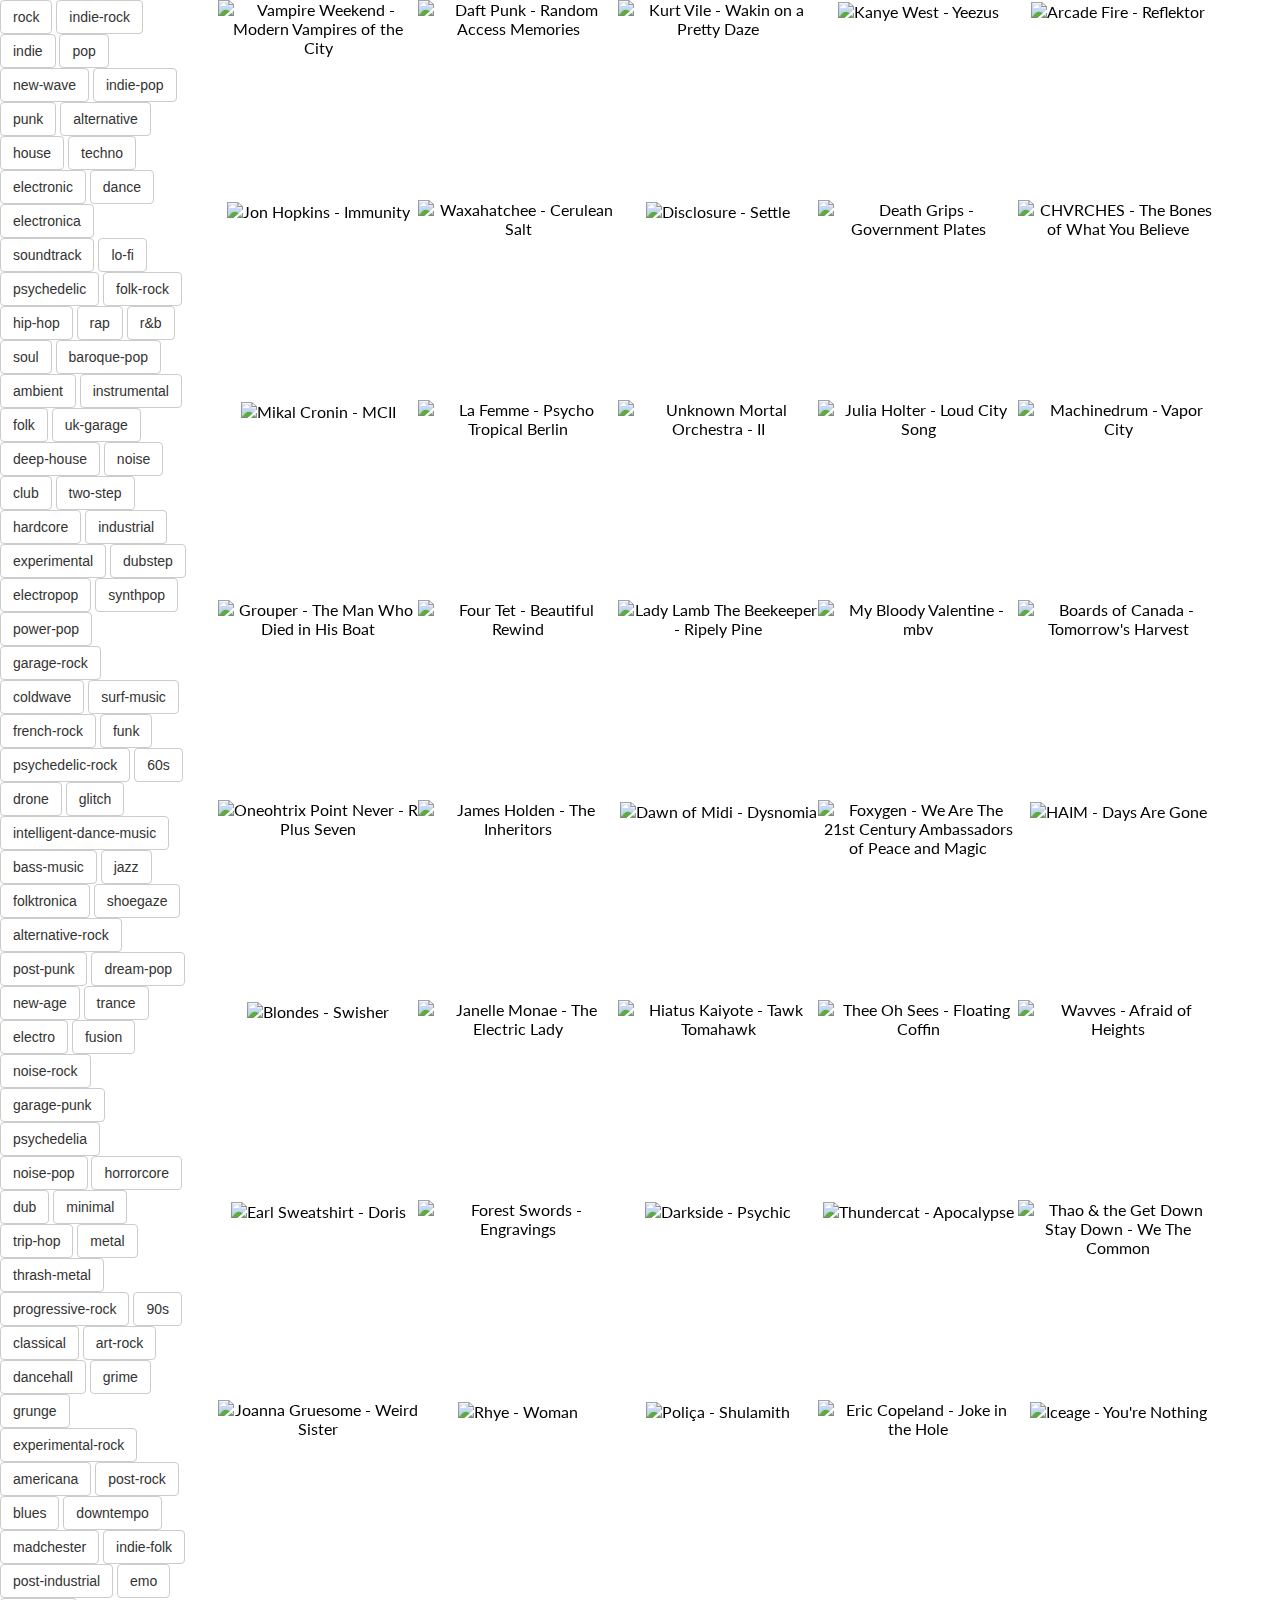
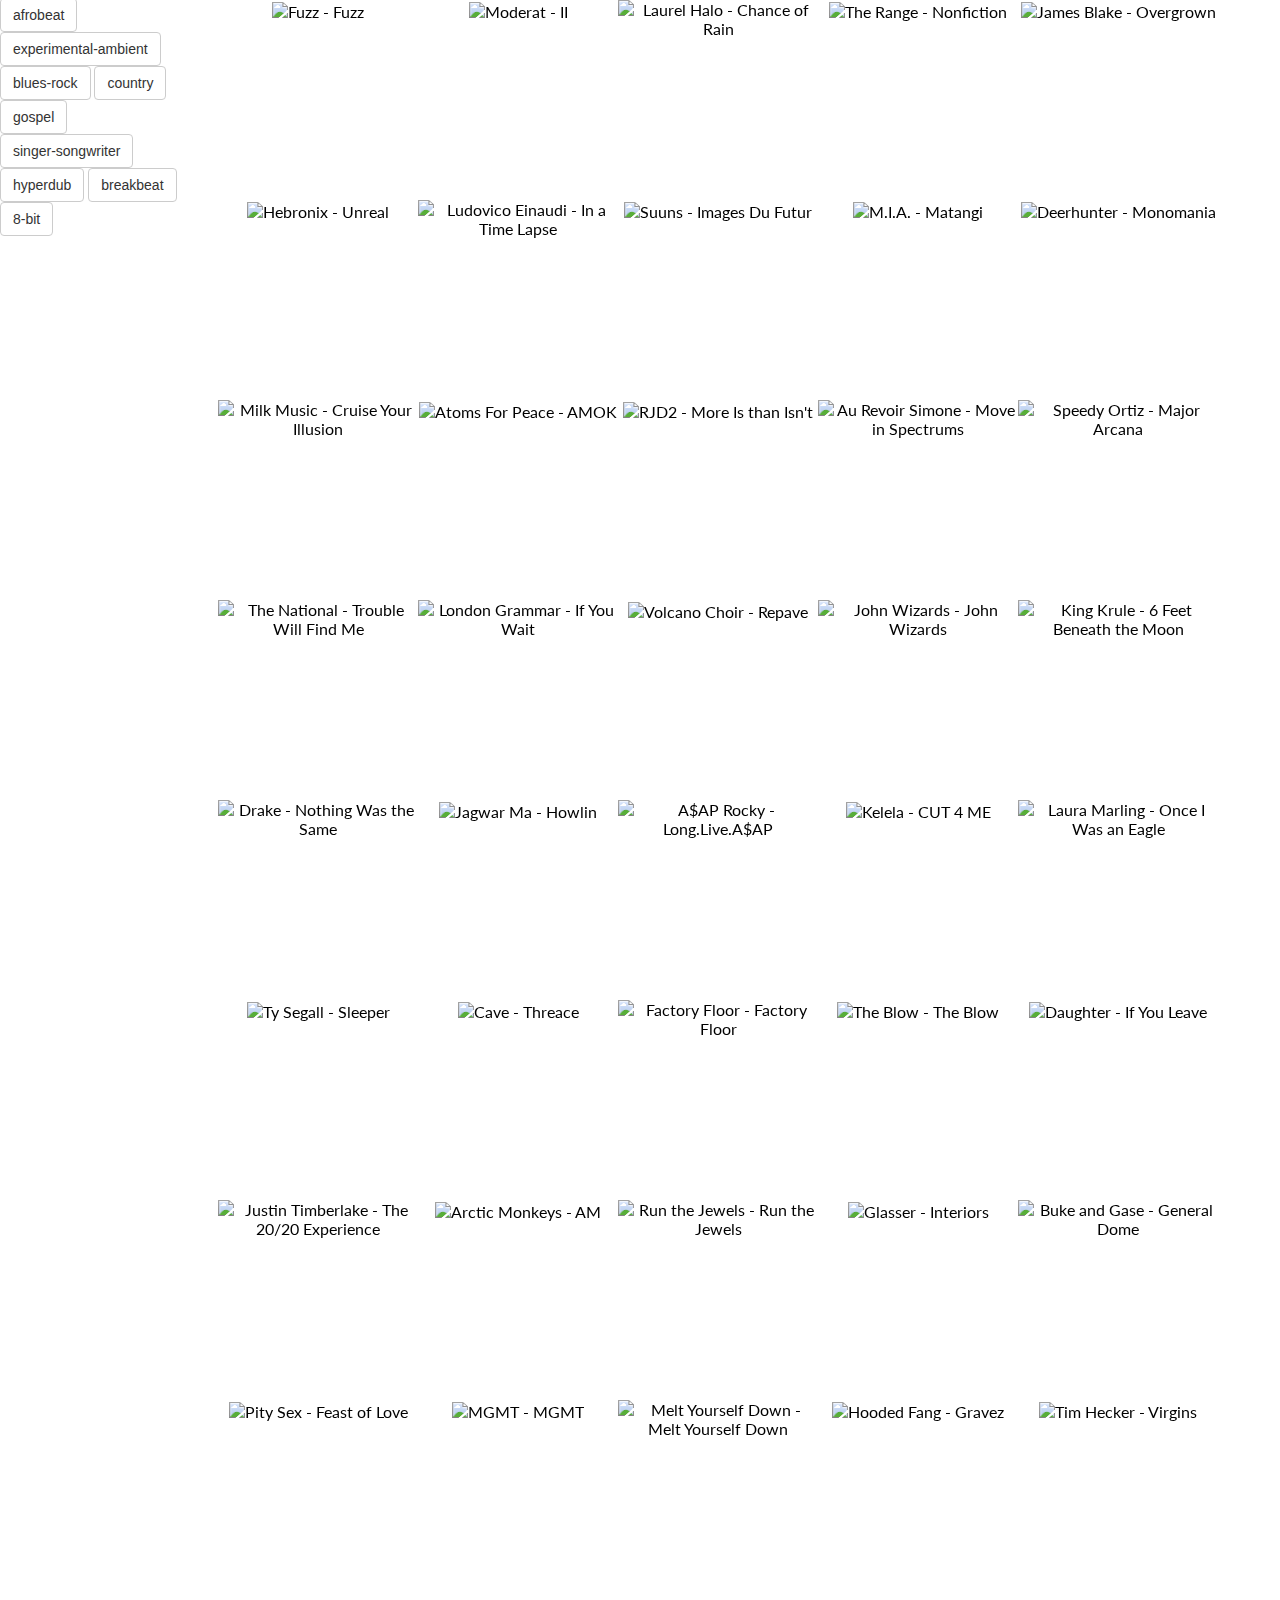
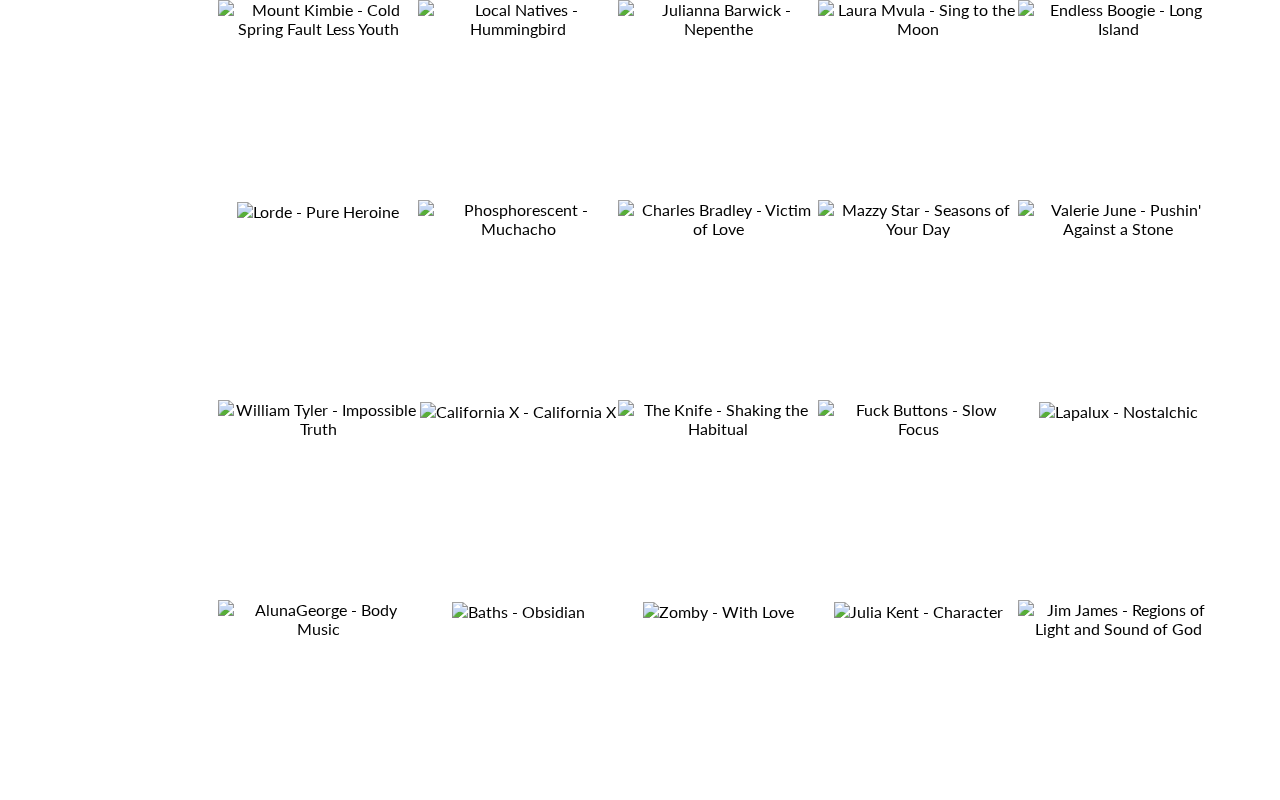
==== site/index.html @ cd26a1fe "Generate grid of album images, use isotope to add tag filtering" ====
<!DOCTYPE html>
<html>
  <head>
    <meta name="viewport" content="width=device-width, initial-scale=1.0">
    <link href='http://fonts.googleapis.com/css?family=Lato' rel='stylesheet' type='text/css'>
    <link rel="stylesheet" href="css/style.css">
    <link rel="stylesheet" href="css/label.min.css">
    <link rel="stylesheet" href="css/bootstrap.min.css">
    <title>AOTY</title>
  </head>
  <body>
  <div class='continer'>
    <div class='row'>
      <div class="col-sm-2">
        
  <div id='filters'>
      
  <button type="button" class="filter_btn btn btn-default" data-filter-value=".rock">rock</button>

      
  <button type="button" class="filter_btn btn btn-default" data-filter-value=".indie-rock">indie-rock</button>

      
  <button type="button" class="filter_btn btn btn-default" data-filter-value=".indie">indie</button>

      
  <button type="button" class="filter_btn btn btn-default" data-filter-value=".pop">pop</button>

      
  <button type="button" class="filter_btn btn btn-default" data-filter-value=".new-wave">new-wave</button>

      
  <button type="button" class="filter_btn btn btn-default" data-filter-value=".indie-pop">indie-pop</button>

      
  <button type="button" class="filter_btn btn btn-default" data-filter-value=".punk">punk</button>

      
  <button type="button" class="filter_btn btn btn-default" data-filter-value=".alternative">alternative</button>

      
  <button type="button" class="filter_btn btn btn-default" data-filter-value=".house">house</button>

      
  <button type="button" class="filter_btn btn btn-default" data-filter-value=".techno">techno</button>

      
  <button type="button" class="filter_btn btn btn-default" data-filter-value=".electronic">electronic</button>

      
  <button type="button" class="filter_btn btn btn-default" data-filter-value=".dance">dance</button>

      
  <button type="button" class="filter_btn btn btn-default" data-filter-value=".electronica">electronica</button>

      
  <button type="button" class="filter_btn btn btn-default" data-filter-value=".soundtrack">soundtrack</button>

      
  <button type="button" class="filter_btn btn btn-default" data-filter-value=".lo-fi">lo-fi</button>

      
  <button type="button" class="filter_btn btn btn-default" data-filter-value=".psychedelic">psychedelic</button>

      
  <button type="button" class="filter_btn btn btn-default" data-filter-value=".folk-rock">folk-rock</button>

      
  <button type="button" class="filter_btn btn btn-default" data-filter-value=".hip-hop">hip-hop</button>

      
  <button type="button" class="filter_btn btn btn-default" data-filter-value=".rap">rap</button>

      
  <button type="button" class="filter_btn btn btn-default" data-filter-value=".r&b">r&b</button>

      
  <button type="button" class="filter_btn btn btn-default" data-filter-value=".soul">soul</button>

      
  <button type="button" class="filter_btn btn btn-default" data-filter-value=".baroque-pop">baroque-pop</button>

      
  <button type="button" class="filter_btn btn btn-default" data-filter-value=".ambient">ambient</button>

      
  <button type="button" class="filter_btn btn btn-default" data-filter-value=".instrumental">instrumental</button>

      
  <button type="button" class="filter_btn btn btn-default" data-filter-value=".folk">folk</button>

      
  <button type="button" class="filter_btn btn btn-default" data-filter-value=".uk-garage">uk-garage</button>

      
  <button type="button" class="filter_btn btn btn-default" data-filter-value=".deep-house">deep-house</button>

      
  <button type="button" class="filter_btn btn btn-default" data-filter-value=".noise">noise</button>

      
  <button type="button" class="filter_btn btn btn-default" data-filter-value=".club">club</button>

      
  <button type="button" class="filter_btn btn btn-default" data-filter-value=".two-step">two-step</button>

      
  <button type="button" class="filter_btn btn btn-default" data-filter-value=".hardcore">hardcore</button>

      
  <button type="button" class="filter_btn btn btn-default" data-filter-value=".industrial">industrial</button>

      
  <button type="button" class="filter_btn btn btn-default" data-filter-value=".experimental">experimental</button>

      
  <button type="button" class="filter_btn btn btn-default" data-filter-value=".dubstep">dubstep</button>

      
  <button type="button" class="filter_btn btn btn-default" data-filter-value=".electropop">electropop</button>

      
  <button type="button" class="filter_btn btn btn-default" data-filter-value=".synthpop">synthpop</button>

      
  <button type="button" class="filter_btn btn btn-default" data-filter-value=".power-pop">power-pop</button>

      
  <button type="button" class="filter_btn btn btn-default" data-filter-value=".garage-rock">garage-rock</button>

      
  <button type="button" class="filter_btn btn btn-default" data-filter-value=".coldwave">coldwave</button>

      
  <button type="button" class="filter_btn btn btn-default" data-filter-value=".surf-music">surf-music</button>

      
  <button type="button" class="filter_btn btn btn-default" data-filter-value=".french-rock">french-rock</button>

      
  <button type="button" class="filter_btn btn btn-default" data-filter-value=".funk">funk</button>

      
  <button type="button" class="filter_btn btn btn-default" data-filter-value=".psychedelic-rock">psychedelic-rock</button>

      
  <button type="button" class="filter_btn btn btn-default" data-filter-value=".60s">60s</button>

      
  <button type="button" class="filter_btn btn btn-default" data-filter-value=".drone">drone</button>

      
  <button type="button" class="filter_btn btn btn-default" data-filter-value=".glitch">glitch</button>

      
  <button type="button" class="filter_btn btn btn-default" data-filter-value=".intelligent-dance-music">intelligent-dance-music</button>

      
  <button type="button" class="filter_btn btn btn-default" data-filter-value=".bass-music">bass-music</button>

      
  <button type="button" class="filter_btn btn btn-default" data-filter-value=".jazz">jazz</button>

      
  <button type="button" class="filter_btn btn btn-default" data-filter-value=".folktronica">folktronica</button>

      
  <button type="button" class="filter_btn btn btn-default" data-filter-value=".shoegaze">shoegaze</button>

      
  <button type="button" class="filter_btn btn btn-default" data-filter-value=".alternative-rock">alternative-rock</button>

      
  <button type="button" class="filter_btn btn btn-default" data-filter-value=".post-punk">post-punk</button>

      
  <button type="button" class="filter_btn btn btn-default" data-filter-value=".dream-pop">dream-pop</button>

      
  <button type="button" class="filter_btn btn btn-default" data-filter-value=".new-age">new-age</button>

      
  <button type="button" class="filter_btn btn btn-default" data-filter-value=".trance">trance</button>

      
  <button type="button" class="filter_btn btn btn-default" data-filter-value=".electro">electro</button>

      
  <button type="button" class="filter_btn btn btn-default" data-filter-value=".fusion">fusion</button>

      
  <button type="button" class="filter_btn btn btn-default" data-filter-value=".noise-rock">noise-rock</button>

      
  <button type="button" class="filter_btn btn btn-default" data-filter-value=".garage-punk">garage-punk</button>

      
  <button type="button" class="filter_btn btn btn-default" data-filter-value=".psychedelia">psychedelia</button>

      
  <button type="button" class="filter_btn btn btn-default" data-filter-value=".noise-pop">noise-pop</button>

      
  <button type="button" class="filter_btn btn btn-default" data-filter-value=".horrorcore">horrorcore</button>

      
  <button type="button" class="filter_btn btn btn-default" data-filter-value=".dub">dub</button>

      
  <button type="button" class="filter_btn btn btn-default" data-filter-value=".minimal">minimal</button>

      
  <button type="button" class="filter_btn btn btn-default" data-filter-value=".trip-hop">trip-hop</button>

      
  <button type="button" class="filter_btn btn btn-default" data-filter-value=".metal">metal</button>

      
  <button type="button" class="filter_btn btn btn-default" data-filter-value=".thrash-metal">thrash-metal</button>

      
  <button type="button" class="filter_btn btn btn-default" data-filter-value=".progressive-rock">progressive-rock</button>

      
  <button type="button" class="filter_btn btn btn-default" data-filter-value=".90s">90s</button>

      
  <button type="button" class="filter_btn btn btn-default" data-filter-value=".classical">classical</button>

      
  <button type="button" class="filter_btn btn btn-default" data-filter-value=".art-rock">art-rock</button>

      
  <button type="button" class="filter_btn btn btn-default" data-filter-value=".dancehall">dancehall</button>

      
  <button type="button" class="filter_btn btn btn-default" data-filter-value=".grime">grime</button>

      
  <button type="button" class="filter_btn btn btn-default" data-filter-value=".grunge">grunge</button>

      
  <button type="button" class="filter_btn btn btn-default" data-filter-value=".experimental-rock">experimental-rock</button>

      
  <button type="button" class="filter_btn btn btn-default" data-filter-value=".americana">americana</button>

      
  <button type="button" class="filter_btn btn btn-default" data-filter-value=".post-rock">post-rock</button>

      
  <button type="button" class="filter_btn btn btn-default" data-filter-value=".blues">blues</button>

      
  <button type="button" class="filter_btn btn btn-default" data-filter-value=".downtempo">downtempo</button>

      
  <button type="button" class="filter_btn btn btn-default" data-filter-value=".madchester">madchester</button>

      
  <button type="button" class="filter_btn btn btn-default" data-filter-value=".indie-folk">indie-folk</button>

      
  <button type="button" class="filter_btn btn btn-default" data-filter-value=".post-industrial">post-industrial</button>

      
  <button type="button" class="filter_btn btn btn-default" data-filter-value=".emo">emo</button>

      
  <button type="button" class="filter_btn btn btn-default" data-filter-value=".afrobeat">afrobeat</button>

      
  <button type="button" class="filter_btn btn btn-default" data-filter-value=".experimental-ambient">experimental-ambient</button>

      
  <button type="button" class="filter_btn btn btn-default" data-filter-value=".blues-rock">blues-rock</button>

      
  <button type="button" class="filter_btn btn btn-default" data-filter-value=".country">country</button>

      
  <button type="button" class="filter_btn btn btn-default" data-filter-value=".gospel">gospel</button>

      
  <button type="button" class="filter_btn btn btn-default" data-filter-value=".singer-songwriter">singer-songwriter</button>

      
  <button type="button" class="filter_btn btn btn-default" data-filter-value=".hyperdub">hyperdub</button>

      
  <button type="button" class="filter_btn btn btn-default" data-filter-value=".breakbeat">breakbeat</button>

      
  <button type="button" class="filter_btn btn btn-default" data-filter-value=".8-bit">8-bit</button>

  </div>

      </div>
      <div class="col-sm-10">
        
  <div id='container'>
      
  <div class="label inside bottom fade album rock indie-rock indie pop new-wave indie-pop punk alternative" data-label="Vampire Weekend - Modern Vampires of the City">
    <img alt="Vampire Weekend - Modern Vampires of the City" src="images/vampire weekend-modern vampires of the city.png">
  </div>

      
  <div class="label inside bottom fade album house techno punk electronic dance electronica pop soundtrack" data-label="Daft Punk - Random Access Memories">
    <img alt="Daft Punk - Random Access Memories" src="images/daft punk-random access memories.png">
  </div>

      
  <div class="label inside bottom fade album rock lo-fi indie-rock psychedelic pop indie folk-rock" data-label="Kurt Vile - Wakin on a Pretty Daze">
    <img alt="Kurt Vile - Wakin on a Pretty Daze" src="images/kurt vile-wakin on a pretty daze.png">
  </div>

      
  <div class="label inside bottom fade album hip-hop pop rap r&b soul" data-label="Kanye West - Yeezus">
    <img alt="Kanye West - Yeezus" src="images/kanye west-yeezus.png">
  </div>

      
  <div class="label inside bottom fade album indie-rock rock indie pop alternative baroque-pop new-wave" data-label="Arcade Fire - Reflektor">
    <img alt="Arcade Fire - Reflektor" src="images/arcade fire-reflektor.png">
  </div>

      
  <div class="label inside bottom fade album electronica electronic ambient techno instrumental dance" data-label="Jon Hopkins - Immunity">
    <img alt="Jon Hopkins - Immunity" src="images/jon hopkins-immunity.png">
  </div>

      
  <div class="label inside bottom fade album lo-fi indie folk alternative pop" data-label="Waxahatchee - Cerulean Salt">
    <img alt="Waxahatchee - Cerulean Salt" src="images/waxahatchee-cerulean salt.png">
  </div>

      
  <div class="label inside bottom fade album house uk-garage deep-house dance noise pop club electronica electronic two-step" data-label="Disclosure - Settle">
    <img alt="Disclosure - Settle" src="images/disclosure-settle.png">
  </div>

      
  <div class="label inside bottom fade album noise hip-hop hardcore punk rap industrial electronic rock experimental dubstep" data-label="Death Grips - Government Plates">
    <img alt="Death Grips - Government Plates" src="images/death grips-government plates.png">
  </div>

      
  <div class="label inside bottom fade album electropop synthpop electronic pop indie" data-label="CHVRCHES - The Bones of What You Believe">
    <img alt="CHVRCHES - The Bones of What You Believe" src="images/chvrches-the bones of what you believe.png">
  </div>

      
  <div class="label inside bottom fade album pop rock power-pop garage-rock indie" data-label="Mikal Cronin - MCII">
    <img alt="Mikal Cronin - MCII" src="images/mikal cronin-mcii.png">
  </div>

      
  <div class="label inside bottom fade album coldwave pop rock surf-music french-rock new-wave" data-label="La Femme - Psycho Tropical Berlin">
    <img alt="La Femme - Psycho Tropical Berlin" src="images/la femme-psycho tropical berlin.png">
  </div>

      
  <div class="label inside bottom fade album lo-fi psychedelic pop funk alternative rock indie psychedelic-rock garage-rock 60s" data-label="Unknown Mortal Orchestra - II">
    <img alt="Unknown Mortal Orchestra - II" src="images/unknown mortal orchestra-ii.png">
  </div>

      
  <div class="label inside bottom fade album ambient pop electronic experimental indie drone" data-label="Julia Holter - Loud City Song">
    <img alt="Julia Holter - Loud City Song" src="images/julia holter-loud city song.png">
  </div>

      
  <div class="label inside bottom fade album hip-hop electronic glitch ambient intelligent-dance-music house electronica bass-music" data-label="Machinedrum - Vapor City">
    <img alt="Machinedrum - Vapor City" src="images/machinedrum-vapor city.png">
  </div>

      
  <div class="label inside bottom fade album ambient drone" data-label="Grouper - The Man Who Died in His Boat">
    <img alt="Grouper - The Man Who Died in His Boat" src="images/grouper-the man who died in his boat.png">
  </div>

      
  <div class="label inside bottom fade album electronica electronic jazz techno folktronica house ambient intelligent-dance-music" data-label="Four Tet - Beautiful Rewind">
    <img alt="Four Tet - Beautiful Rewind" src="images/four tet-beautiful rewind.png">
  </div>

      
  <div class="label inside bottom fade album folk" data-label="Lady Lamb The Beekeeper - Ripely Pine">
    <img alt="Lady Lamb The Beekeeper - Ripely Pine" src="images/lady lamb the beekeeper-ripely pine.png">
  </div>

      
  <div class="label inside bottom fade album shoegaze alternative-rock rock pop indie-rock post-punk indie dream-pop noise" data-label="My Bloody Valentine - mbv">
    <img alt="My Bloody Valentine - mbv" src="images/my bloody valentine-mbv.png">
  </div>

      
  <div class="label inside bottom fade album electronica electronic ambient intelligent-dance-music" data-label="Boards of Canada - Tomorrow's Harvest">
    <img alt="Boards of Canada - Tomorrow's Harvest" src="images/boards of canada-tomorrows harvest.png">
  </div>

      
  <div class="label inside bottom fade album electronic drone ambient new-age experimental noise psychedelic pop" data-label="Oneohtrix Point Never - R Plus Seven">
    <img alt="Oneohtrix Point Never - R Plus Seven" src="images/oneohtrix point never-r plus seven.png">
  </div>

      
  <div class="label inside bottom fade album trance techno electronica dance house electronic experimental" data-label="James Holden - The Inheritors">
    <img alt="James Holden - The Inheritors" src="images/james holden-the inheritors.png">
  </div>

      
  <div class="label inside bottom fade album jazz experimental electronic" data-label="Dawn of Midi - Dysnomia">
    <img alt="Dawn of Midi - Dysnomia" src="images/dawn of midi-dysnomia.png">
  </div>

      
  <div class="label inside bottom fade album pop psychedelic psychedelic-rock indie indie-pop" data-label="Foxygen - We Are The 21st Century Ambassadors of Peace and Magic">
    <img alt="Foxygen - We Are The 21st Century Ambassadors of Peace and Magic" src="images/foxygen-we are the 21st century ambassadors of peace and magic.png">
  </div>

      
  <div class="label inside bottom fade album pop r&b rock indie-pop" data-label="HAIM - Days Are Gone">
    <img alt="HAIM - Days Are Gone" src="images/haim-days are gone.png">
  </div>

      
  <div class="label inside bottom fade album dance techno electronic house ambient psychedelic electro" data-label="Blondes - Swisher">
    <img alt="Blondes - Swisher" src="images/blondes-swisher.png">
  </div>

      
  <div class="label inside bottom fade album r&b soul pop funk dance experimental rock psychedelic jazz" data-label="Janelle Monae - The Electric Lady">
    <img alt="Janelle Monae - The Electric Lady" src="images/janelle monae-the electric lady.png">
  </div>

      
  <div class="label inside bottom fade album soul fusion jazz" data-label="Hiatus Kaiyote - Tawk Tomahawk">
    <img alt="Hiatus Kaiyote - Tawk Tomahawk" src="images/hiatus kaiyote-tawk tomahawk.png">
  </div>

      
  <div class="label inside bottom fade album garage-rock rock psychedelic lo-fi punk pop noise-rock noise psychedelia experimental" data-label="Thee Oh Sees - Floating Coffin">
    <img alt="Thee Oh Sees - Floating Coffin" src="images/thee oh sees-floating coffin.png">
  </div>

      
  <div class="label inside bottom fade album pop lo-fi punk noise rock noise-pop indie-rock alternative indie shoegaze" data-label="Wavves  - Afraid of Heights">
    <img alt="Wavves  - Afraid of Heights" src="images/wavves -afraid of heights.png">
  </div>

      
  <div class="label inside bottom fade album rap horrorcore hip-hop" data-label="Earl Sweatshirt - Doris">
    <img alt="Earl Sweatshirt - Doris" src="images/earl sweatshirt-doris.png">
  </div>

      
  <div class="label inside bottom fade album dub electronic experimental rock r&b drone" data-label="Forest Swords - Engravings">
    <img alt="Forest Swords - Engravings" src="images/forest swords-engravings.png">
  </div>

      
  <div class="label inside bottom fade album rock" data-label="Darkside - Psychic">
    <img alt="Darkside - Psychic" src="images/darkside-psychic.png">
  </div>

      
  <div class="label inside bottom fade album jazz electronic funk fusion soul electronica r&b experimental psychedelic" data-label="Thundercat - Apocalypse">
    <img alt="Thundercat - Apocalypse" src="images/thundercat-apocalypse.png">
  </div>

      
  <div class="label inside bottom fade album folk-rock" data-label="Thao & the Get Down Stay Down - We The Common">
    <img alt="Thao & the Get Down Stay Down - We The Common" src="images/thao  the get down stay down-we the common.png">
  </div>

      
  <div class="label inside bottom fade album indie-pop noise-pop" data-label="Joanna Gruesome - Weird Sister">
    <img alt="Joanna Gruesome - Weird Sister" src="images/joanna gruesome-weird sister.png">
  </div>

      
  <div class="label inside bottom fade album soul funk r&b electronic pop alternative minimal" data-label="Rhye - Woman">
    <img alt="Rhye - Woman" src="images/rhye-woman.png">
  </div>

      
  <div class="label inside bottom fade album synthpop electronica pop r&b indie-rock electropop electronic indie alternative trip-hop" data-label="Poliça - Shulamith">
    <img alt="Poliça - Shulamith" src="images/polia-shulamith.png">
  </div>

      
  <div class="label inside bottom fade album experimental noise electronic psychedelic" data-label="Eric Copeland - Joke in the Hole">
    <img alt="Eric Copeland - Joke in the Hole" src="images/eric copeland-joke in the hole.png">
  </div>

      
  <div class="label inside bottom fade album rock punk metal post-punk hardcore thrash-metal progressive-rock" data-label="Iceage - You're Nothing">
    <img alt="Iceage - You're Nothing" src="images/iceage-youre nothing.png">
  </div>

      
  <div class="label inside bottom fade album rock" data-label="Fuzz - Fuzz">
    <img alt="Fuzz - Fuzz" src="images/fuzz-fuzz.png">
  </div>

      
  <div class="label inside bottom fade album electronic glitch techno dubstep pop ambient" data-label="Moderat - II">
    <img alt="Moderat - II" src="images/moderat-ii.png">
  </div>

      
  <div class="label inside bottom fade album electronic techno ambient psychedelic pop" data-label="Laurel Halo - Chance of Rain">
    <img alt="Laurel Halo - Chance of Rain" src="images/laurel halo-chance of rain.png">
  </div>

      
  <div class="label inside bottom fade album " data-label="The Range - Nonfiction">
    <img alt="The Range - Nonfiction" src="images/the range-nonfiction.png">
  </div>

      
  <div class="label inside bottom fade album dubstep soul electronic r&b dance minimal electronica" data-label="James Blake - Overgrown">
    <img alt="James Blake - Overgrown" src="images/james blake-overgrown.png">
  </div>

      
  <div class="label inside bottom fade album alternative indie 90s indie-rock noise" data-label="Hebronix - Unreal">
    <img alt="Hebronix - Unreal" src="images/hebronix-unreal.png">
  </div>

      
  <div class="label inside bottom fade album classical soundtrack" data-label="Ludovico Einaudi  - In a Time Lapse">
    <img alt="Ludovico Einaudi  - In a Time Lapse" src="images/ludovico einaudi -in a time lapse.png">
  </div>

      
  <div class="label inside bottom fade album rock electronic art-rock electro post-punk indie indie-rock" data-label="Suuns - Images Du Futur">
    <img alt="Suuns - Images Du Futur" src="images/suuns-images du futur.png">
  </div>

      
  <div class="label inside bottom fade album pop hip-hop dancehall punk alternative electronic grime" data-label="M.I.A. - Matangi">
    <img alt="M.I.A. - Matangi" src="images/mia-matangi.png">
  </div>

      
  <div class="label inside bottom fade album punk ambient indie-rock pop rock shoegaze noise-rock garage-rock indie noise" data-label="Deerhunter - Monomania">
    <img alt="Deerhunter - Monomania" src="images/deerhunter-monomania.png">
  </div>

      
  <div class="label inside bottom fade album punk lo-fi rock grunge indie-rock" data-label="Milk Music - Cruise Your Illusion">
    <img alt="Milk Music - Cruise Your Illusion" src="images/milk music-cruise your illusion.png">
  </div>

      
  <div class="label inside bottom fade album electronic rock electronica experimental-rock experimental indie" data-label="Atoms For Peace - AMOK">
    <img alt="Atoms For Peace - AMOK" src="images/atoms for peace-amok.png">
  </div>

      
  <div class="label inside bottom fade album pop hip-hop electronic instrumental rock soul funk" data-label="RJD2 - More Is than Isn't">
    <img alt="RJD2 - More Is than Isn't" src="images/rjd2-more is than isnt.png">
  </div>

      
  <div class="label inside bottom fade album pop indie-pop electronica electronic dream-pop indie" data-label="Au Revoir Simone - Move in Spectrums">
    <img alt="Au Revoir Simone - Move in Spectrums" src="images/au revoir simone-move in spectrums.png">
  </div>

      
  <div class="label inside bottom fade album indie-rock indie" data-label="Speedy Ortiz - Major Arcana">
    <img alt="Speedy Ortiz - Major Arcana" src="images/speedy ortiz-major arcana.png">
  </div>

      
  <div class="label inside bottom fade album rock indie-rock indie alternative pop americana" data-label="The National - Trouble Will Find Me">
    <img alt="The National - Trouble Will Find Me" src="images/the national-trouble will find me.png">
  </div>

      
  <div class="label inside bottom fade album " data-label="London Grammar - If You Wait">
    <img alt="London Grammar - If You Wait" src="images/london grammar-if you wait.png">
  </div>

      
  <div class="label inside bottom fade album experimental indie rock ambient post-rock electronic" data-label="Volcano Choir - Repave">
    <img alt="Volcano Choir - Repave" src="images/volcano choir-repave.png">
  </div>

      
  <div class="label inside bottom fade album electronic" data-label="John Wizards - John Wizards">
    <img alt="John Wizards - John Wizards" src="images/john wizards-john wizards.png">
  </div>

      
  <div class="label inside bottom fade album jazz dub dubstep soul blues electronic lo-fi indie-rock downtempo" data-label="King Krule - 6 Feet Beneath the Moon">
    <img alt="King Krule - 6 Feet Beneath the Moon" src="images/king krule-6 feet beneath the moon.png">
  </div>

      
  <div class="label inside bottom fade album rap hip-hop r&b pop" data-label="Drake - Nothing Was the Same">
    <img alt="Drake - Nothing Was the Same" src="images/drake-nothing was the same.png">
  </div>

      
  <div class="label inside bottom fade album psychedelic madchester house electronic rock experimental" data-label="Jagwar Ma - Howlin">
    <img alt="Jagwar Ma - Howlin" src="images/jagwar ma-howlin.png">
  </div>

      
  <div class="label inside bottom fade album rap hip-hop instrumental" data-label="A$AP Rocky - Long.Live.A$AP">
    <img alt="A$AP Rocky - Long.Live.A$AP" src="images/aap rocky-longliveaap.png">
  </div>

      
  <div class="label inside bottom fade album r&b electronic" data-label="Kelela - CUT 4 ME">
    <img alt="Kelela - CUT 4 ME" src="images/kelela-cut 4 me.png">
  </div>

      
  <div class="label inside bottom fade album folk pop rock folk-rock indie-folk" data-label="Laura Marling - Once I Was an Eagle">
    <img alt="Laura Marling - Once I Was an Eagle" src="images/laura marling-once i was an eagle.png">
  </div>

      
  <div class="label inside bottom fade album rock garage-rock lo-fi pop psychedelic garage-punk punk psychedelia noise folk" data-label="Ty Segall - Sleeper">
    <img alt="Ty Segall - Sleeper" src="images/ty segall-sleeper.png">
  </div>

      
  <div class="label inside bottom fade album rock psychedelic drone techno instrumental" data-label="Cave - Threace">
    <img alt="Cave - Threace" src="images/cave-threace.png">
  </div>

      
  <div class="label inside bottom fade album electronic noise post-punk industrial post-industrial minimal experimental" data-label="Factory Floor - Factory Floor">
    <img alt="Factory Floor - Factory Floor" src="images/factory floor-factory floor.png">
  </div>

      
  <div class="label inside bottom fade album " data-label="The Blow - The Blow">
    <img alt="The Blow - The Blow" src="images/the blow-the blow.png">
  </div>

      
  <div class="label inside bottom fade album rock folk indie-folk pop indie-rock" data-label="Daughter - If You Leave">
    <img alt="Daughter - If You Leave" src="images/daughter-if you leave.png">
  </div>

      
  <div class="label inside bottom fade album pop r&b" data-label="Justin Timberlake - The 20/20 Experience">
    <img alt="Justin Timberlake - The 20/20 Experience" src="images/justin timberlake-the 2020 experience.png">
  </div>

      
  <div class="label inside bottom fade album rock indie-rock indie" data-label="Arctic Monkeys - AM">
    <img alt="Arctic Monkeys - AM" src="images/arctic monkeys-am.png">
  </div>

      
  <div class="label inside bottom fade album hip-hop rap" data-label="Run the Jewels - Run the Jewels">
    <img alt="Run the Jewels - Run the Jewels" src="images/run the jewels-run the jewels.png">
  </div>

      
  <div class="label inside bottom fade album electronic experimental indie electropop pop synthpop electro folk" data-label="Glasser - Interiors">
    <img alt="Glasser - Interiors" src="images/glasser-interiors.png">
  </div>

      
  <div class="label inside bottom fade album " data-label="Buke and Gase - General Dome">
    <img alt="Buke and Gase - General Dome" src="images/buke and gase-general dome.png">
  </div>

      
  <div class="label inside bottom fade album shoegaze emo indie indie-rock lo-fi" data-label="Pity Sex - Feast of Love">
    <img alt="Pity Sex - Feast of Love" src="images/pity sex-feast of love.png">
  </div>

      
  <div class="label inside bottom fade album pop rock indie indie-rock psychedelic-rock synthpop psychedelic electronica indie-pop electropop" data-label="MGMT - MGMT">
    <img alt="MGMT - MGMT" src="images/mgmt-mgmt.png">
  </div>

      
  <div class="label inside bottom fade album jazz funk afrobeat punk rock" data-label="Melt Yourself Down - Melt Yourself Down">
    <img alt="Melt Yourself Down - Melt Yourself Down" src="images/melt yourself down-melt yourself down.png">
  </div>

      
  <div class="label inside bottom fade album indie rock indie-rock" data-label="Hooded Fang - Gravez">
    <img alt="Hooded Fang - Gravez" src="images/hooded fang-gravez.png">
  </div>

      
  <div class="label inside bottom fade album ambient electronic drone experimental glitch experimental-ambient" data-label="Tim Hecker - Virgins">
    <img alt="Tim Hecker - Virgins" src="images/tim hecker-virgins.png">
  </div>

      
  <div class="label inside bottom fade album dubstep electronic ambient" data-label="Mount Kimbie - Cold Spring Fault Less Youth">
    <img alt="Mount Kimbie - Cold Spring Fault Less Youth" src="images/mount kimbie-cold spring fault less youth.png">
  </div>

      
  <div class="label inside bottom fade album indie indie-rock rock folk indie-folk indie-pop pop" data-label="Local Natives - Hummingbird">
    <img alt="Local Natives - Hummingbird" src="images/local natives-hummingbird.png">
  </div>

      
  <div class="label inside bottom fade album ambient new-age experimental drone folk" data-label="Julianna Barwick - Nepenthe">
    <img alt="Julianna Barwick - Nepenthe" src="images/julianna barwick-nepenthe.png">
  </div>

      
  <div class="label inside bottom fade album soul jazz" data-label="Laura Mvula - Sing to the Moon">
    <img alt="Laura Mvula - Sing to the Moon" src="images/laura mvula-sing to the moon.png">
  </div>

      
  <div class="label inside bottom fade album rock blues psychedelic blues-rock" data-label="Endless Boogie - Long Island">
    <img alt="Endless Boogie - Long Island" src="images/endless boogie-long island.png">
  </div>

      
  <div class="label inside bottom fade album pop" data-label="Lorde - Pure Heroine">
    <img alt="Lorde - Pure Heroine" src="images/lorde-pure heroine.png">
  </div>

      
  <div class="label inside bottom fade album country folk rock indie-rock americana gospel experimental singer-songwriter pop" data-label="Phosphorescent - Muchacho">
    <img alt="Phosphorescent - Muchacho" src="images/phosphorescent-muchacho.png">
  </div>

      
  <div class="label inside bottom fade album soul r&b funk" data-label="Charles Bradley - Victim of Love">
    <img alt="Charles Bradley - Victim of Love" src="images/charles bradley-victim of love.png">
  </div>

      
  <div class="label inside bottom fade album rock alternative-rock folk indie dream-pop blues psychedelic alternative soundtrack country" data-label="Mazzy Star - Seasons of Your Day">
    <img alt="Mazzy Star - Seasons of Your Day" src="images/mazzy star-seasons of your day.png">
  </div>

      
  <div class="label inside bottom fade album blues country folk" data-label="Valerie June - Pushin' Against a Stone">
    <img alt="Valerie June - Pushin' Against a Stone" src="images/valerie june-pushin against a stone.png">
  </div>

      
  <div class="label inside bottom fade album folk instrumental country" data-label="William Tyler - Impossible Truth">
    <img alt="William Tyler - Impossible Truth" src="images/william tyler-impossible truth.png">
  </div>

      
  <div class="label inside bottom fade album rock punk grunge indie-rock" data-label="California X - California X">
    <img alt="California X - California X" src="images/california x-california x.png">
  </div>

      
  <div class="label inside bottom fade album pop electronic synthpop electropop experimental electronica electro" data-label="The Knife - Shaking the Habitual">
    <img alt="The Knife - Shaking the Habitual" src="images/the knife-shaking the habitual.png">
  </div>

      
  <div class="label inside bottom fade album noise electronic experimental drone" data-label="Fuck Buttons - Slow Focus">
    <img alt="Fuck Buttons - Slow Focus" src="images/fuck buttons-slow focus.png">
  </div>

      
  <div class="label inside bottom fade album electronic r&b ambient experimental soul lo-fi dubstep" data-label="Lapalux - Nostalchic">
    <img alt="Lapalux - Nostalchic" src="images/lapalux-nostalchic.png">
  </div>

      
  <div class="label inside bottom fade album pop r&b electronic" data-label="AlunaGeorge - Body Music">
    <img alt="AlunaGeorge - Body Music" src="images/alunageorge-body music.png">
  </div>

      
  <div class="label inside bottom fade album electronic pop ambient" data-label="Baths - Obsidian">
    <img alt="Baths - Obsidian" src="images/baths-obsidian.png">
  </div>

      
  <div class="label inside bottom fade album dubstep electronic hyperdub dance hardcore uk-garage breakbeat grime 8-bit dub" data-label="Zomby - With Love">
    <img alt="Zomby - With Love" src="images/zomby-with love.png">
  </div>

      
  <div class="label inside bottom fade album rock" data-label="Julia Kent - Character">
    <img alt="Julia Kent - Character" src="images/julia kent-character.png">
  </div>

      
  <div class="label inside bottom fade album indie-rock folk rock indie" data-label="Jim James - Regions of Light and Sound of God">
    <img alt="Jim James - Regions of Light and Sound of God" src="images/jim james-regions of light and sound of god.png">
  </div>

  </div>

      </div>
    </div>
  </div>
    <script src="http://ajax.googleapis.com/ajax/libs/jquery/1.10.2/jquery.min.js"></script>
    <script language="javascript" type="text/javascript" src="js/bootstrap.min.js"></script>
    <script language="javascript" type="text/javascript" src="js/jquery.isotope.min.js"></script>
    <script language="javascript" type="text/javascript">
      $('#container').isotope({
        itemSelector : '.album',
        layoutMode : 'fitRows'
      });

      $('#filters .filter_btn').click(function(){
        $(this).toggleClass('active');

        // JQuery select all buttons with active state, get data-filter-values
        selectors = $('#filters .filter_btn.active').map(function(){return $(this).data('filter-value');}).get();

        ///Set Isotope filter to this long selector
        var selector = selectors.join('');
        $('#container').isotope({ filter: selector });
        return false;
      });

    </script>
  </body>
</html>
---- site/css/style.css ----
.album {
  width: 200px;
  height:200px;
}

img {
     max-width: 100%;
}


/* Start: Recommended Isotope styles */

/**** Isotope Filtering ****/

.isotope-item {
  z-index: 2;
}

.isotope-hidden.isotope-item {
  pointer-events: none;
  z-index: 1;
}

/**** Isotope CSS3 transitions ****/

.isotope,
.isotope .isotope-item {
  -webkit-transition-duration: 0.8s;
     -moz-transition-duration: 0.8s;
      -ms-transition-duration: 0.8s;
       -o-transition-duration: 0.8s;
          transition-duration: 0.8s;
}

.isotope {
  -webkit-transition-property: height, width;
     -moz-transition-property: height, width;
      -ms-transition-property: height, width;
       -o-transition-property: height, width;
          transition-property: height, width;
}

.isotope .isotope-item {
  -webkit-transition-property: -webkit-transform, opacity;
     -moz-transition-property:    -moz-transform, opacity;
      -ms-transition-property:     -ms-transform, opacity;
       -o-transition-property:      -o-transform, opacity;
          transition-property:         transform, opacity;
}

/**** disabling Isotope CSS3 transitions ****/

.isotope.no-transition,
.isotope.no-transition .isotope-item,
.isotope .isotope-item.no-transition {
  -webkit-transition-duration: 0s;
     -moz-transition-duration: 0s;
      -ms-transition-duration: 0s;
       -o-transition-duration: 0s;
          transition-duration: 0s;
}

/* End: Recommended Isotope styles */
---- site/css/label.min.css ----
/*---------------------------------------
   Label.css

   Developed By Hosein Emrani:

    | Twitter: (@hoseiin)
    | Facebook: (fb.com/hosein.emrani)
    | Mail: hoseiin[at]outlook[dot]com

   Github: http://github.com/usablica/label.css

   With love in usablica, Tehran.
----------------------------------------*/

.label[data-label]{position:relative;font-family:'Lato', sans-serif;margin:auto;display:inline-block;overflow:hidden}.label[data-label]{padding:initial!important;font-size:initial!important;font-weight:initial!important;line-height:initial!important;color:initial!important;text-shadow:initial!important;white-space:initial!important;vertical-align:initial!important;background-color:initial!important;border-radius:initial!important}.label[data-label].fade{opacity:1!important}.label[data-label].rtl:after,.label[data-label].rtl:before,.label[data-label]:after,.label[data-label]:before{position:absolute;height:auto;width:98%;display:block;padding:1%;display:block;background:rgba(242,242,242,0.80);content:attr(data-label)}.label[data-label].top:after,.label[data-label].bottom:before,.label[data-label].inside.middle:before{display:none}.label[data-label].inside.top:before{top:0}.label[data-label].bottom:after{bottom:1%}.label[data-label].inside.middle:after{top:45%}.label[data-label].inside.left:after,.label[data-label].inside.left:before{float:left;width:auto;left:0}.label[data-label].inside.right:after,.label[data-label].inside.right:before{float:right;width:auto;right:0}.label[data-label].outside{overflow:initial}.label[data-label].outside:after,.label[data-label].outside:before{position:relative;background:0}.label[data-label].outside:after{margin-bottom:-5%}.label[data-label].outside:before{margin-top:-5%}.label[data-label].fade:after,.label[data-label].fade:before,.label[data-label].float:after,.label[data-label].float:before{transition:all .25s ease;-webkit-transition:all .25s ease;-moz-transition:all .25s ease;-ms-transition:all .25s ease;-o-transition:all .25s ease}.label[data-label].fade:after,.label[data-label].fade:before{opacity:0;visibility:hidden}.label[data-label].fade:hover:after,.label[data-label].fade:hover:before{opacity:1;visibility:visible}.label[data-label].inside.top.float:before{top:-15px}.label[data-label].inside.top.float:hover:before{top:0}.label[data-label].inside.bottom.float:after{bottom:-5px}.label[data-label].inside.bottom.float:hover:after{bottom:1%}.label[data-label].inside.middle.float:after{margin-top:20px}.label[data-label].inside.middle.float:hover:after{margin-top:0}.label[data-label].outside.top.float:before{top:10px}.label[data-label].outside.top.float:hover:before{top:0}.label[data-label].outside.bottom.float:after{top:-10px}.label[data-label].outside.bottom.float:hover:after{top:0}.label[data-label].float:after,.label[data-label].float:before{opacity:0;visibility:hidden}.label[data-label].float:hover:after,.label[data-label].float:hover:before{opacity:1;visibility:visible}
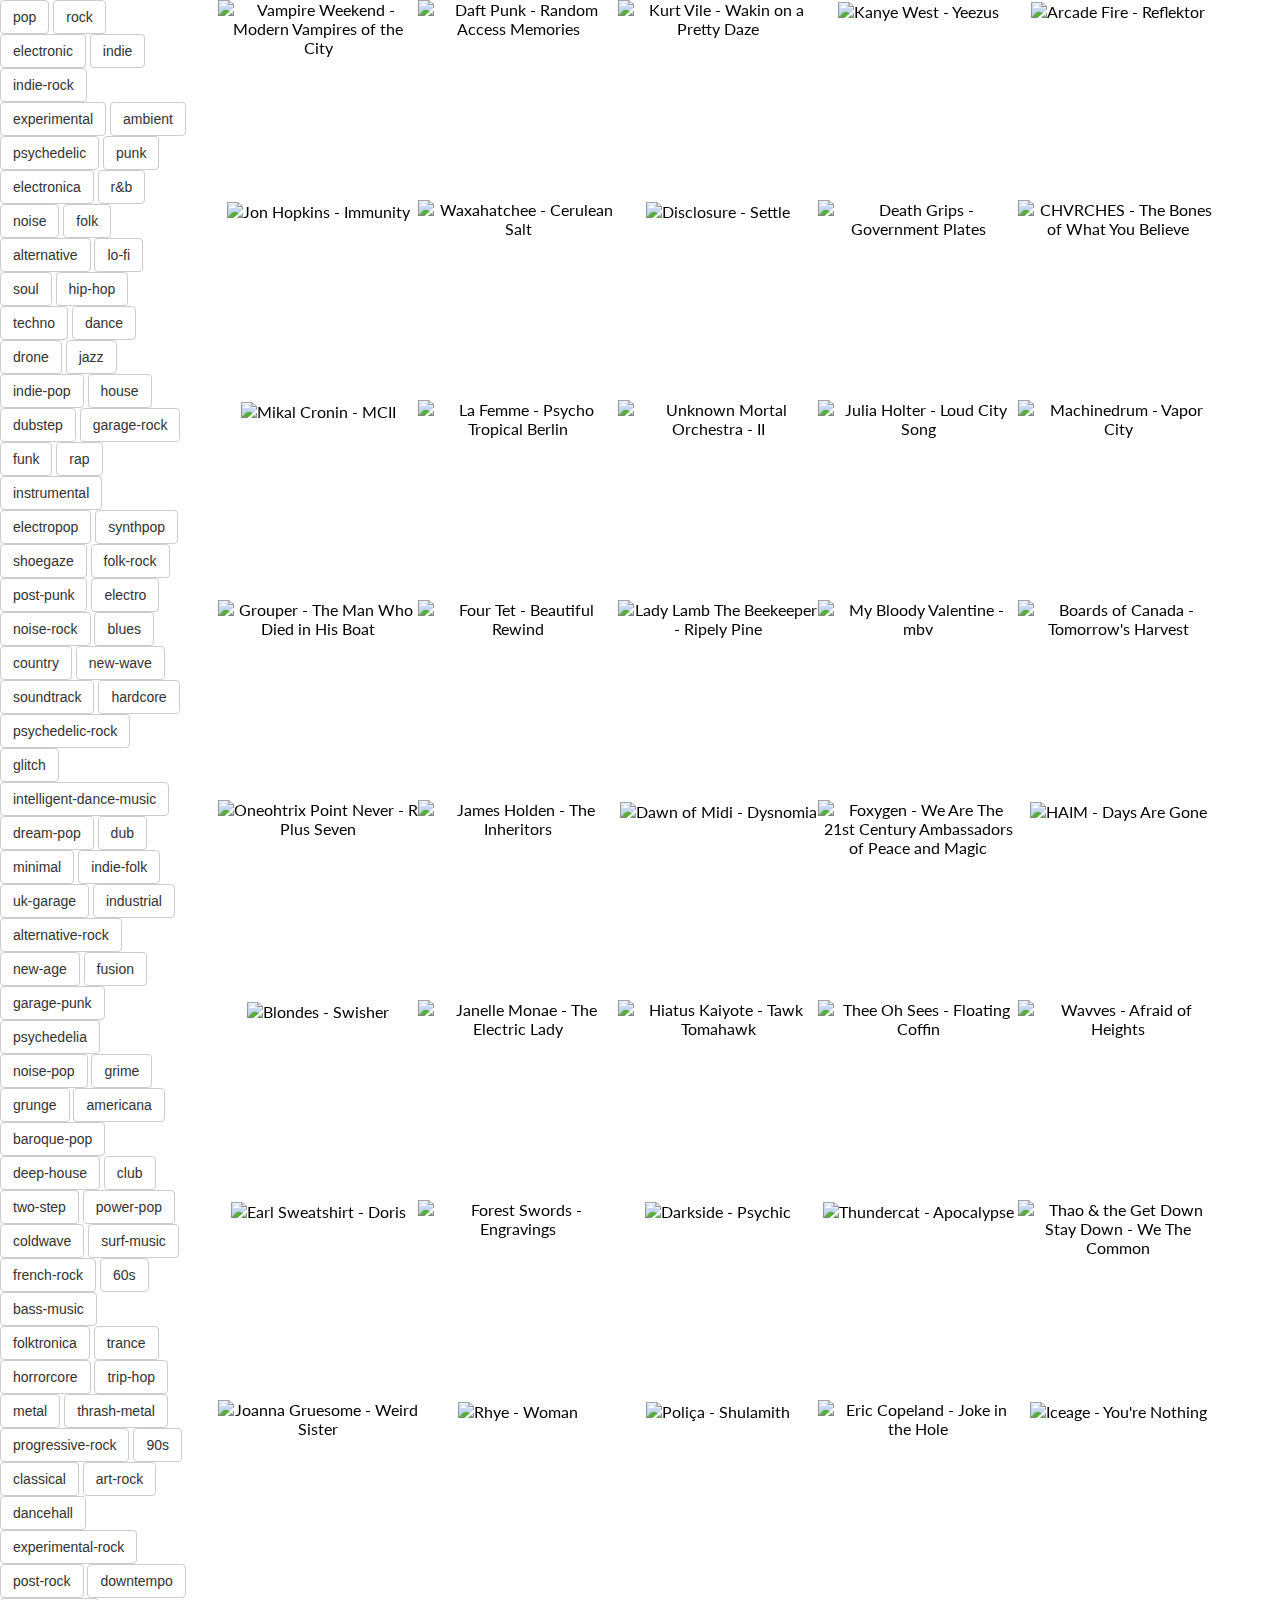
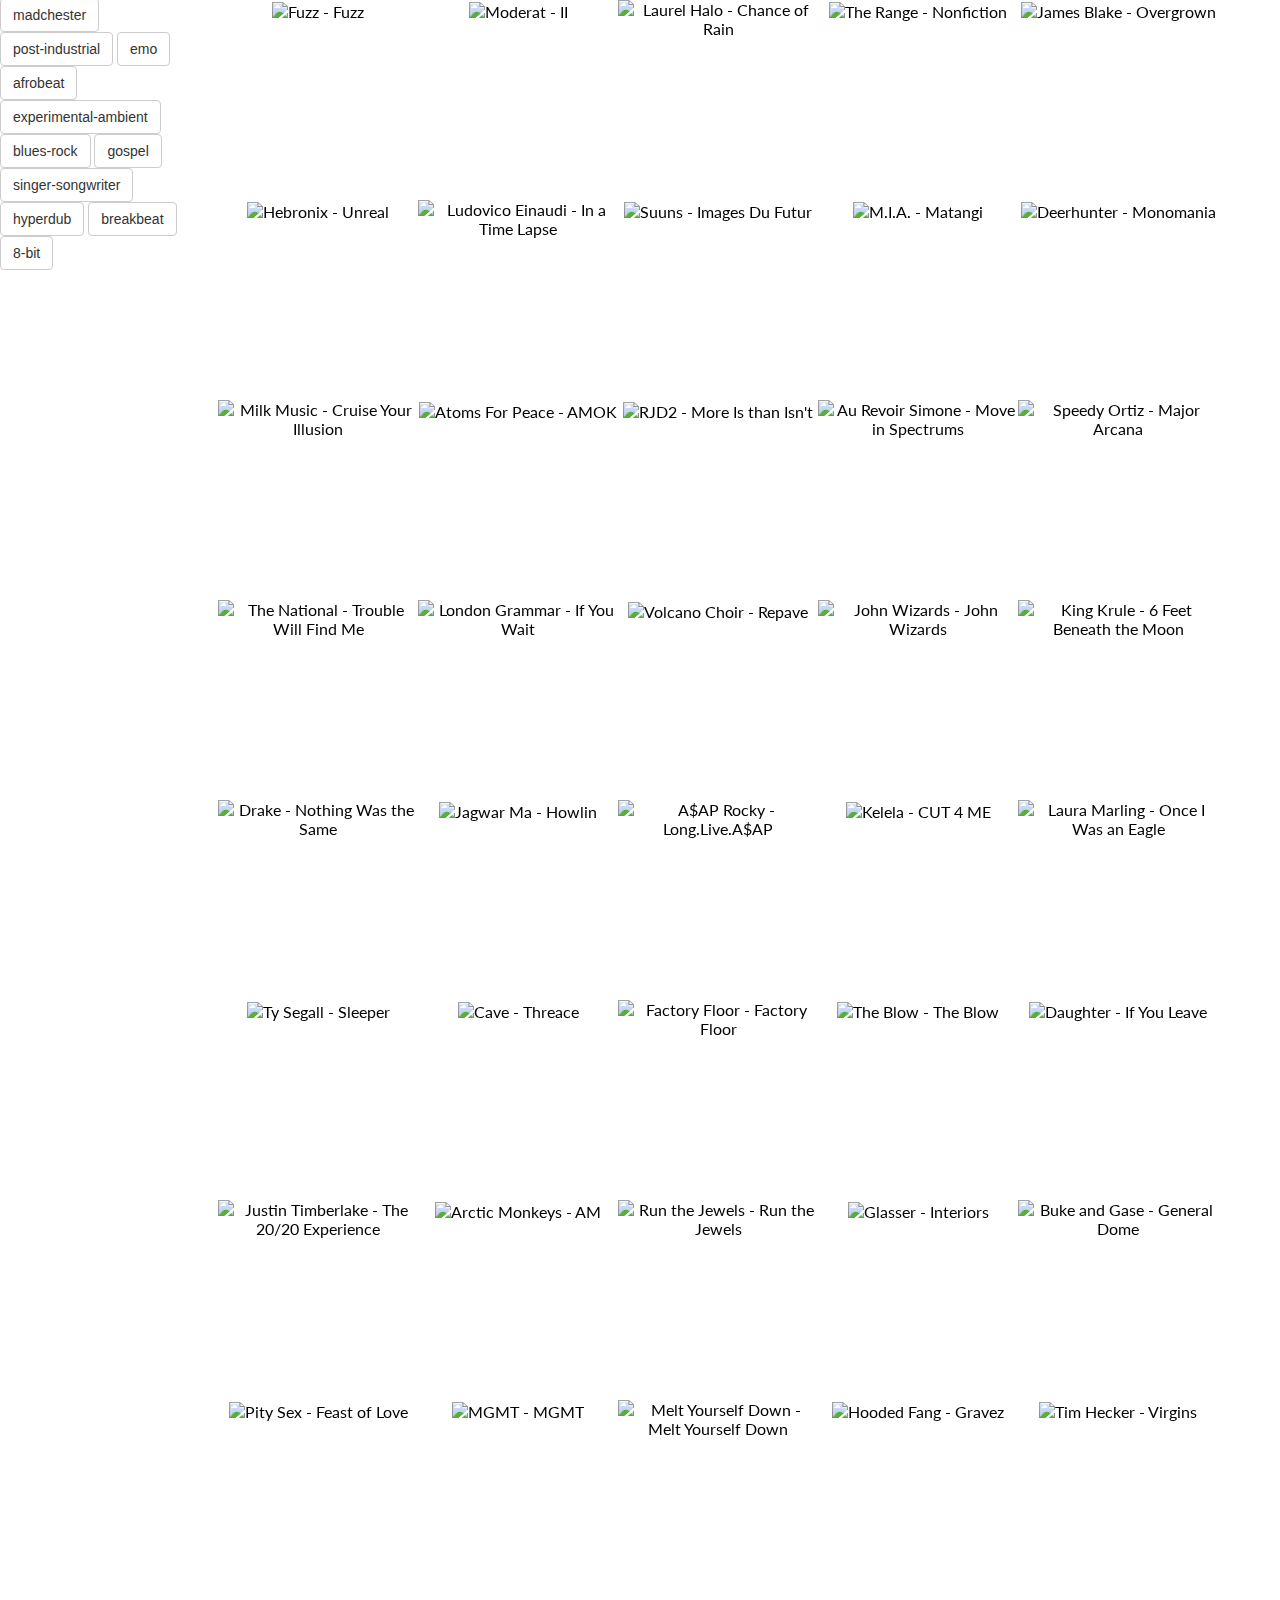
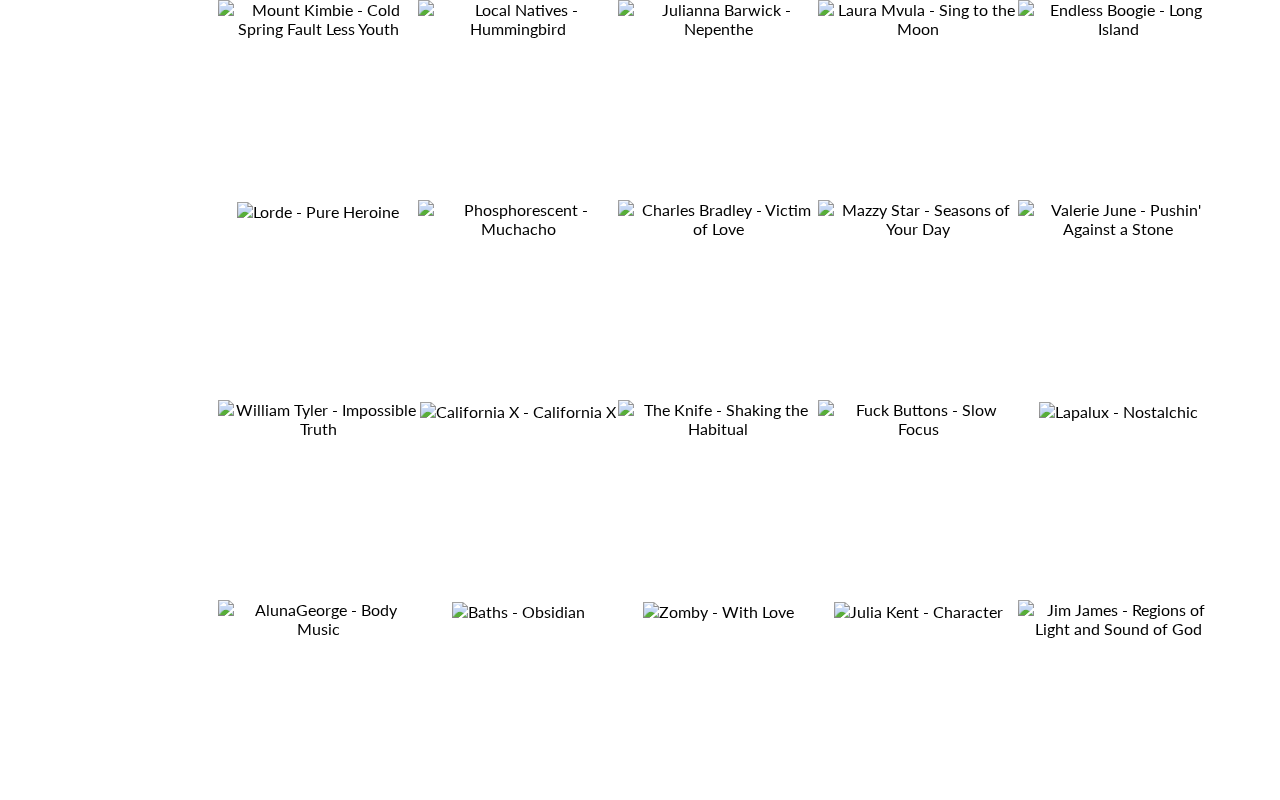
==== commit b2608883: "Sort tags by popularity, fix bug with special characters in class names, be ore selective about whic" ====
--- a/site/index.html
+++ b/site/index.html
@@ -1,3 +1,6 @@
+
+
+
 <!DOCTYPE html>
 <html>
   <head>
@@ -15,211 +18,229 @@
         
   <div id='filters'>
       
+  <button type="button" class="filter_btn btn btn-default" data-filter-value=".pop">pop</button>
+
+      
   <button type="button" class="filter_btn btn btn-default" data-filter-value=".rock">rock</button>
 
       
-  <button type="button" class="filter_btn btn btn-default" data-filter-value=".indie-rock">indie-rock</button>
+  <button type="button" class="filter_btn btn btn-default" data-filter-value=".electronic">electronic</button>
 
       
   <button type="button" class="filter_btn btn btn-default" data-filter-value=".indie">indie</button>
 
       
-  <button type="button" class="filter_btn btn btn-default" data-filter-value=".pop">pop</button>
-
-      
-  <button type="button" class="filter_btn btn btn-default" data-filter-value=".new-wave">new-wave</button>
-
-      
-  <button type="button" class="filter_btn btn btn-default" data-filter-value=".indie-pop">indie-pop</button>
+  <button type="button" class="filter_btn btn btn-default" data-filter-value=".indierock">indie-rock</button>
+
+      
+  <button type="button" class="filter_btn btn btn-default" data-filter-value=".experimental">experimental</button>
+
+      
+  <button type="button" class="filter_btn btn btn-default" data-filter-value=".ambient">ambient</button>
+
+      
+  <button type="button" class="filter_btn btn btn-default" data-filter-value=".psychedelic">psychedelic</button>
 
       
   <button type="button" class="filter_btn btn btn-default" data-filter-value=".punk">punk</button>
 
       
+  <button type="button" class="filter_btn btn btn-default" data-filter-value=".electronica">electronica</button>
+
+      
+  <button type="button" class="filter_btn btn btn-default" data-filter-value=".rb">r&b</button>
+
+      
+  <button type="button" class="filter_btn btn btn-default" data-filter-value=".noise">noise</button>
+
+      
+  <button type="button" class="filter_btn btn btn-default" data-filter-value=".folk">folk</button>
+
+      
   <button type="button" class="filter_btn btn btn-default" data-filter-value=".alternative">alternative</button>
 
       
+  <button type="button" class="filter_btn btn btn-default" data-filter-value=".lofi">lo-fi</button>
+
+      
+  <button type="button" class="filter_btn btn btn-default" data-filter-value=".soul">soul</button>
+
+      
+  <button type="button" class="filter_btn btn btn-default" data-filter-value=".hiphop">hip-hop</button>
+
+      
+  <button type="button" class="filter_btn btn btn-default" data-filter-value=".techno">techno</button>
+
+      
+  <button type="button" class="filter_btn btn btn-default" data-filter-value=".dance">dance</button>
+
+      
+  <button type="button" class="filter_btn btn btn-default" data-filter-value=".drone">drone</button>
+
+      
+  <button type="button" class="filter_btn btn btn-default" data-filter-value=".jazz">jazz</button>
+
+      
+  <button type="button" class="filter_btn btn btn-default" data-filter-value=".indiepop">indie-pop</button>
+
+      
   <button type="button" class="filter_btn btn btn-default" data-filter-value=".house">house</button>
 
       
-  <button type="button" class="filter_btn btn btn-default" data-filter-value=".techno">techno</button>
-
-      
-  <button type="button" class="filter_btn btn btn-default" data-filter-value=".electronic">electronic</button>
-
-      
-  <button type="button" class="filter_btn btn btn-default" data-filter-value=".dance">dance</button>
-
-      
-  <button type="button" class="filter_btn btn btn-default" data-filter-value=".electronica">electronica</button>
+  <button type="button" class="filter_btn btn btn-default" data-filter-value=".dubstep">dubstep</button>
+
+      
+  <button type="button" class="filter_btn btn btn-default" data-filter-value=".garagerock">garage-rock</button>
+
+      
+  <button type="button" class="filter_btn btn btn-default" data-filter-value=".funk">funk</button>
+
+      
+  <button type="button" class="filter_btn btn btn-default" data-filter-value=".rap">rap</button>
+
+      
+  <button type="button" class="filter_btn btn btn-default" data-filter-value=".instrumental">instrumental</button>
+
+      
+  <button type="button" class="filter_btn btn btn-default" data-filter-value=".electropop">electropop</button>
+
+      
+  <button type="button" class="filter_btn btn btn-default" data-filter-value=".synthpop">synthpop</button>
+
+      
+  <button type="button" class="filter_btn btn btn-default" data-filter-value=".shoegaze">shoegaze</button>
+
+      
+  <button type="button" class="filter_btn btn btn-default" data-filter-value=".folkrock">folk-rock</button>
+
+      
+  <button type="button" class="filter_btn btn btn-default" data-filter-value=".postpunk">post-punk</button>
+
+      
+  <button type="button" class="filter_btn btn btn-default" data-filter-value=".electro">electro</button>
+
+      
+  <button type="button" class="filter_btn btn btn-default" data-filter-value=".noiserock">noise-rock</button>
+
+      
+  <button type="button" class="filter_btn btn btn-default" data-filter-value=".blues">blues</button>
+
+      
+  <button type="button" class="filter_btn btn btn-default" data-filter-value=".country">country</button>
+
+      
+  <button type="button" class="filter_btn btn btn-default" data-filter-value=".newwave">new-wave</button>
 
       
   <button type="button" class="filter_btn btn btn-default" data-filter-value=".soundtrack">soundtrack</button>
 
       
-  <button type="button" class="filter_btn btn btn-default" data-filter-value=".lo-fi">lo-fi</button>
-
-      
-  <button type="button" class="filter_btn btn btn-default" data-filter-value=".psychedelic">psychedelic</button>
-
-      
-  <button type="button" class="filter_btn btn btn-default" data-filter-value=".folk-rock">folk-rock</button>
-
-      
-  <button type="button" class="filter_btn btn btn-default" data-filter-value=".hip-hop">hip-hop</button>
-
-      
-  <button type="button" class="filter_btn btn btn-default" data-filter-value=".rap">rap</button>
-
-      
-  <button type="button" class="filter_btn btn btn-default" data-filter-value=".r&b">r&b</button>
-
-      
-  <button type="button" class="filter_btn btn btn-default" data-filter-value=".soul">soul</button>
-
-      
-  <button type="button" class="filter_btn btn btn-default" data-filter-value=".baroque-pop">baroque-pop</button>
-
-      
-  <button type="button" class="filter_btn btn btn-default" data-filter-value=".ambient">ambient</button>
-
-      
-  <button type="button" class="filter_btn btn btn-default" data-filter-value=".instrumental">instrumental</button>
-
-      
-  <button type="button" class="filter_btn btn btn-default" data-filter-value=".folk">folk</button>
-
-      
-  <button type="button" class="filter_btn btn btn-default" data-filter-value=".uk-garage">uk-garage</button>
-
-      
-  <button type="button" class="filter_btn btn btn-default" data-filter-value=".deep-house">deep-house</button>
-
-      
-  <button type="button" class="filter_btn btn btn-default" data-filter-value=".noise">noise</button>
+  <button type="button" class="filter_btn btn btn-default" data-filter-value=".hardcore">hardcore</button>
+
+      
+  <button type="button" class="filter_btn btn btn-default" data-filter-value=".psychedelicrock">psychedelic-rock</button>
+
+      
+  <button type="button" class="filter_btn btn btn-default" data-filter-value=".glitch">glitch</button>
+
+      
+  <button type="button" class="filter_btn btn btn-default" data-filter-value=".intelligentdancemusic">intelligent-dance-music</button>
+
+      
+  <button type="button" class="filter_btn btn btn-default" data-filter-value=".dreampop">dream-pop</button>
+
+      
+  <button type="button" class="filter_btn btn btn-default" data-filter-value=".dub">dub</button>
+
+      
+  <button type="button" class="filter_btn btn btn-default" data-filter-value=".minimal">minimal</button>
+
+      
+  <button type="button" class="filter_btn btn btn-default" data-filter-value=".indiefolk">indie-folk</button>
+
+      
+  <button type="button" class="filter_btn btn btn-default" data-filter-value=".ukgarage">uk-garage</button>
+
+      
+  <button type="button" class="filter_btn btn btn-default" data-filter-value=".industrial">industrial</button>
+
+      
+  <button type="button" class="filter_btn btn btn-default" data-filter-value=".alternativerock">alternative-rock</button>
+
+      
+  <button type="button" class="filter_btn btn btn-default" data-filter-value=".newage">new-age</button>
+
+      
+  <button type="button" class="filter_btn btn btn-default" data-filter-value=".fusion">fusion</button>
+
+      
+  <button type="button" class="filter_btn btn btn-default" data-filter-value=".garagepunk">garage-punk</button>
+
+      
+  <button type="button" class="filter_btn btn btn-default" data-filter-value=".psychedelia">psychedelia</button>
+
+      
+  <button type="button" class="filter_btn btn btn-default" data-filter-value=".noisepop">noise-pop</button>
+
+      
+  <button type="button" class="filter_btn btn btn-default" data-filter-value=".grime">grime</button>
+
+      
+  <button type="button" class="filter_btn btn btn-default" data-filter-value=".grunge">grunge</button>
+
+      
+  <button type="button" class="filter_btn btn btn-default" data-filter-value=".americana">americana</button>
+
+      
+  <button type="button" class="filter_btn btn btn-default" data-filter-value=".baroquepop">baroque-pop</button>
+
+      
+  <button type="button" class="filter_btn btn btn-default" data-filter-value=".deephouse">deep-house</button>
 
       
   <button type="button" class="filter_btn btn btn-default" data-filter-value=".club">club</button>
 
       
-  <button type="button" class="filter_btn btn btn-default" data-filter-value=".two-step">two-step</button>
-
-      
-  <button type="button" class="filter_btn btn btn-default" data-filter-value=".hardcore">hardcore</button>
-
-      
-  <button type="button" class="filter_btn btn btn-default" data-filter-value=".industrial">industrial</button>
-
-      
-  <button type="button" class="filter_btn btn btn-default" data-filter-value=".experimental">experimental</button>
-
-      
-  <button type="button" class="filter_btn btn btn-default" data-filter-value=".dubstep">dubstep</button>
-
-      
-  <button type="button" class="filter_btn btn btn-default" data-filter-value=".electropop">electropop</button>
-
-      
-  <button type="button" class="filter_btn btn btn-default" data-filter-value=".synthpop">synthpop</button>
-
-      
-  <button type="button" class="filter_btn btn btn-default" data-filter-value=".power-pop">power-pop</button>
-
-      
-  <button type="button" class="filter_btn btn btn-default" data-filter-value=".garage-rock">garage-rock</button>
+  <button type="button" class="filter_btn btn btn-default" data-filter-value=".twostep">two-step</button>
+
+      
+  <button type="button" class="filter_btn btn btn-default" data-filter-value=".powerpop">power-pop</button>
 
       
   <button type="button" class="filter_btn btn btn-default" data-filter-value=".coldwave">coldwave</button>
 
       
-  <button type="button" class="filter_btn btn btn-default" data-filter-value=".surf-music">surf-music</button>
-
-      
-  <button type="button" class="filter_btn btn btn-default" data-filter-value=".french-rock">french-rock</button>
-
-      
-  <button type="button" class="filter_btn btn btn-default" data-filter-value=".funk">funk</button>
-
-      
-  <button type="button" class="filter_btn btn btn-default" data-filter-value=".psychedelic-rock">psychedelic-rock</button>
+  <button type="button" class="filter_btn btn btn-default" data-filter-value=".surfmusic">surf-music</button>
+
+      
+  <button type="button" class="filter_btn btn btn-default" data-filter-value=".frenchrock">french-rock</button>
 
       
   <button type="button" class="filter_btn btn btn-default" data-filter-value=".60s">60s</button>
 
       
-  <button type="button" class="filter_btn btn btn-default" data-filter-value=".drone">drone</button>
-
-      
-  <button type="button" class="filter_btn btn btn-default" data-filter-value=".glitch">glitch</button>
-
-      
-  <button type="button" class="filter_btn btn btn-default" data-filter-value=".intelligent-dance-music">intelligent-dance-music</button>
-
-      
-  <button type="button" class="filter_btn btn btn-default" data-filter-value=".bass-music">bass-music</button>
-
-      
-  <button type="button" class="filter_btn btn btn-default" data-filter-value=".jazz">jazz</button>
+  <button type="button" class="filter_btn btn btn-default" data-filter-value=".bassmusic">bass-music</button>
 
       
   <button type="button" class="filter_btn btn btn-default" data-filter-value=".folktronica">folktronica</button>
 
       
-  <button type="button" class="filter_btn btn btn-default" data-filter-value=".shoegaze">shoegaze</button>
-
-      
-  <button type="button" class="filter_btn btn btn-default" data-filter-value=".alternative-rock">alternative-rock</button>
-
-      
-  <button type="button" class="filter_btn btn btn-default" data-filter-value=".post-punk">post-punk</button>
-
-      
-  <button type="button" class="filter_btn btn btn-default" data-filter-value=".dream-pop">dream-pop</button>
-
-      
-  <button type="button" class="filter_btn btn btn-default" data-filter-value=".new-age">new-age</button>
-
-      
   <button type="button" class="filter_btn btn btn-default" data-filter-value=".trance">trance</button>
 
       
-  <button type="button" class="filter_btn btn btn-default" data-filter-value=".electro">electro</button>
-
-      
-  <button type="button" class="filter_btn btn btn-default" data-filter-value=".fusion">fusion</button>
-
-      
-  <button type="button" class="filter_btn btn btn-default" data-filter-value=".noise-rock">noise-rock</button>
-
-      
-  <button type="button" class="filter_btn btn btn-default" data-filter-value=".garage-punk">garage-punk</button>
-
-      
-  <button type="button" class="filter_btn btn btn-default" data-filter-value=".psychedelia">psychedelia</button>
-
-      
-  <button type="button" class="filter_btn btn btn-default" data-filter-value=".noise-pop">noise-pop</button>
-
-      
   <button type="button" class="filter_btn btn btn-default" data-filter-value=".horrorcore">horrorcore</button>
 
       
-  <button type="button" class="filter_btn btn btn-default" data-filter-value=".dub">dub</button>
-
-      
-  <button type="button" class="filter_btn btn btn-default" data-filter-value=".minimal">minimal</button>
-
-      
-  <button type="button" class="filter_btn btn btn-default" data-filter-value=".trip-hop">trip-hop</button>
+  <button type="button" class="filter_btn btn btn-default" data-filter-value=".triphop">trip-hop</button>
 
       
   <button type="button" class="filter_btn btn btn-default" data-filter-value=".metal">metal</button>
 
       
-  <button type="button" class="filter_btn btn btn-default" data-filter-value=".thrash-metal">thrash-metal</button>
-
-      
-  <button type="button" class="filter_btn btn btn-default" data-filter-value=".progressive-rock">progressive-rock</button>
+  <button type="button" class="filter_btn btn btn-default" data-filter-value=".thrashmetal">thrash-metal</button>
+
+      
+  <button type="button" class="filter_btn btn btn-default" data-filter-value=".progressiverock">progressive-rock</button>
 
       
   <button type="button" class="filter_btn btn btn-default" data-filter-value=".90s">90s</button>
@@ -228,28 +249,16 @@
   <button type="button" class="filter_btn btn btn-default" data-filter-value=".classical">classical</button>
 
       
-  <button type="button" class="filter_btn btn btn-default" data-filter-value=".art-rock">art-rock</button>
+  <button type="button" class="filter_btn btn btn-default" data-filter-value=".artrock">art-rock</button>
 
       
   <button type="button" class="filter_btn btn btn-default" data-filter-value=".dancehall">dancehall</button>
 
       
-  <button type="button" class="filter_btn btn btn-default" data-filter-value=".grime">grime</button>
-
-      
-  <button type="button" class="filter_btn btn btn-default" data-filter-value=".grunge">grunge</button>
-
-      
-  <button type="button" class="filter_btn btn btn-default" data-filter-value=".experimental-rock">experimental-rock</button>
-
-      
-  <button type="button" class="filter_btn btn btn-default" data-filter-value=".americana">americana</button>
-
-      
-  <button type="button" class="filter_btn btn btn-default" data-filter-value=".post-rock">post-rock</button>
-
-      
-  <button type="button" class="filter_btn btn btn-default" data-filter-value=".blues">blues</button>
+  <button type="button" class="filter_btn btn btn-default" data-filter-value=".experimentalrock">experimental-rock</button>
+
+      
+  <button type="button" class="filter_btn btn btn-default" data-filter-value=".postrock">post-rock</button>
 
       
   <button type="button" class="filter_btn btn btn-default" data-filter-value=".downtempo">downtempo</button>
@@ -258,10 +267,7 @@
   <button type="button" class="filter_btn btn btn-default" data-filter-value=".madchester">madchester</button>
 
       
-  <button type="button" class="filter_btn btn btn-default" data-filter-value=".indie-folk">indie-folk</button>
-
-      
-  <button type="button" class="filter_btn btn btn-default" data-filter-value=".post-industrial">post-industrial</button>
+  <button type="button" class="filter_btn btn btn-default" data-filter-value=".postindustrial">post-industrial</button>
 
       
   <button type="button" class="filter_btn btn btn-default" data-filter-value=".emo">emo</button>
@@ -270,19 +276,16 @@
   <button type="button" class="filter_btn btn btn-default" data-filter-value=".afrobeat">afrobeat</button>
 
       
-  <button type="button" class="filter_btn btn btn-default" data-filter-value=".experimental-ambient">experimental-ambient</button>
-
-      
-  <button type="button" class="filter_btn btn btn-default" data-filter-value=".blues-rock">blues-rock</button>
-
-      
-  <button type="button" class="filter_btn btn btn-default" data-filter-value=".country">country</button>
+  <button type="button" class="filter_btn btn btn-default" data-filter-value=".experimentalambient">experimental-ambient</button>
+
+      
+  <button type="button" class="filter_btn btn btn-default" data-filter-value=".bluesrock">blues-rock</button>
 
       
   <button type="button" class="filter_btn btn btn-default" data-filter-value=".gospel">gospel</button>
 
       
-  <button type="button" class="filter_btn btn btn-default" data-filter-value=".singer-songwriter">singer-songwriter</button>
+  <button type="button" class="filter_btn btn btn-default" data-filter-value=".singersongwriter">singer-songwriter</button>
 
       
   <button type="button" class="filter_btn btn btn-default" data-filter-value=".hyperdub">hyperdub</button>
@@ -291,7 +294,7 @@
   <button type="button" class="filter_btn btn btn-default" data-filter-value=".breakbeat">breakbeat</button>
 
       
-  <button type="button" class="filter_btn btn btn-default" data-filter-value=".8-bit">8-bit</button>
+  <button type="button" class="filter_btn btn btn-default" data-filter-value=".8bit">8-bit</button>
 
   </div>
 
@@ -300,7 +303,7 @@
         
   <div id='container'>
       
-  <div class="label inside bottom fade album rock indie-rock indie pop new-wave indie-pop punk alternative" data-label="Vampire Weekend - Modern Vampires of the City">
+  <div class="label inside bottom fade album rock indierock indie pop newwave indiepop punk alternative" data-label="Vampire Weekend - Modern Vampires of the City">
     <img alt="Vampire Weekend - Modern Vampires of the City" src="images/vampire weekend-modern vampires of the city.png">
   </div>
 
@@ -310,17 +313,17 @@
   </div>
 
       
-  <div class="label inside bottom fade album rock lo-fi indie-rock psychedelic pop indie folk-rock" data-label="Kurt Vile - Wakin on a Pretty Daze">
+  <div class="label inside bottom fade album rock lofi indierock psychedelic pop indie folkrock" data-label="Kurt Vile - Wakin on a Pretty Daze">
     <img alt="Kurt Vile - Wakin on a Pretty Daze" src="images/kurt vile-wakin on a pretty daze.png">
   </div>
 
       
-  <div class="label inside bottom fade album hip-hop pop rap r&b soul" data-label="Kanye West - Yeezus">
+  <div class="label inside bottom fade album hiphop pop rap rb soul" data-label="Kanye West - Yeezus">
     <img alt="Kanye West - Yeezus" src="images/kanye west-yeezus.png">
   </div>
 
       
-  <div class="label inside bottom fade album indie-rock rock indie pop alternative baroque-pop new-wave" data-label="Arcade Fire - Reflektor">
+  <div class="label inside bottom fade album indierock rock indie pop alternative baroquepop newwave" data-label="Arcade Fire - Reflektor">
     <img alt="Arcade Fire - Reflektor" src="images/arcade fire-reflektor.png">
   </div>
 
@@ -330,17 +333,17 @@
   </div>
 
       
-  <div class="label inside bottom fade album lo-fi indie folk alternative pop" data-label="Waxahatchee - Cerulean Salt">
+  <div class="label inside bottom fade album lofi indie folk alternative pop" data-label="Waxahatchee - Cerulean Salt">
     <img alt="Waxahatchee - Cerulean Salt" src="images/waxahatchee-cerulean salt.png">
   </div>
 
       
-  <div class="label inside bottom fade album house uk-garage deep-house dance noise pop club electronica electronic two-step" data-label="Disclosure - Settle">
+  <div class="label inside bottom fade album house ukgarage deephouse dance noise pop club electronica electronic twostep" data-label="Disclosure - Settle">
     <img alt="Disclosure - Settle" src="images/disclosure-settle.png">
   </div>
 
       
-  <div class="label inside bottom fade album noise hip-hop hardcore punk rap industrial electronic rock experimental dubstep" data-label="Death Grips - Government Plates">
+  <div class="label inside bottom fade album noise hiphop hardcore punk rap industrial electronic rock experimental dubstep" data-label="Death Grips - Government Plates">
     <img alt="Death Grips - Government Plates" src="images/death grips-government plates.png">
   </div>
 
@@ -350,17 +353,17 @@
   </div>
 
       
-  <div class="label inside bottom fade album pop rock power-pop garage-rock indie" data-label="Mikal Cronin - MCII">
+  <div class="label inside bottom fade album pop rock powerpop garagerock indie" data-label="Mikal Cronin - MCII">
     <img alt="Mikal Cronin - MCII" src="images/mikal cronin-mcii.png">
   </div>
 
       
-  <div class="label inside bottom fade album coldwave pop rock surf-music french-rock new-wave" data-label="La Femme - Psycho Tropical Berlin">
+  <div class="label inside bottom fade album coldwave pop rock surfmusic frenchrock newwave" data-label="La Femme - Psycho Tropical Berlin">
     <img alt="La Femme - Psycho Tropical Berlin" src="images/la femme-psycho tropical berlin.png">
   </div>
 
       
-  <div class="label inside bottom fade album lo-fi psychedelic pop funk alternative rock indie psychedelic-rock garage-rock 60s" data-label="Unknown Mortal Orchestra - II">
+  <div class="label inside bottom fade album lofi psychedelic pop funk alternative rock indie psychedelicrock garagerock 60s" data-label="Unknown Mortal Orchestra - II">
     <img alt="Unknown Mortal Orchestra - II" src="images/unknown mortal orchestra-ii.png">
   </div>
 
@@ -370,7 +373,7 @@
   </div>
 
       
-  <div class="label inside bottom fade album hip-hop electronic glitch ambient intelligent-dance-music house electronica bass-music" data-label="Machinedrum - Vapor City">
+  <div class="label inside bottom fade album hiphop electronic glitch ambient intelligentdancemusic house electronica bassmusic" data-label="Machinedrum - Vapor City">
     <img alt="Machinedrum - Vapor City" src="images/machinedrum-vapor city.png">
   </div>
 
@@ -380,7 +383,7 @@
   </div>
 
       
-  <div class="label inside bottom fade album electronica electronic jazz techno folktronica house ambient intelligent-dance-music" data-label="Four Tet - Beautiful Rewind">
+  <div class="label inside bottom fade album electronica electronic jazz techno folktronica house ambient intelligentdancemusic" data-label="Four Tet - Beautiful Rewind">
     <img alt="Four Tet - Beautiful Rewind" src="images/four tet-beautiful rewind.png">
   </div>
 
@@ -390,17 +393,17 @@
   </div>
 
       
-  <div class="label inside bottom fade album shoegaze alternative-rock rock pop indie-rock post-punk indie dream-pop noise" data-label="My Bloody Valentine - mbv">
+  <div class="label inside bottom fade album shoegaze alternativerock rock pop indierock postpunk indie dreampop noise" data-label="My Bloody Valentine - mbv">
     <img alt="My Bloody Valentine - mbv" src="images/my bloody valentine-mbv.png">
   </div>
 
       
-  <div class="label inside bottom fade album electronica electronic ambient intelligent-dance-music" data-label="Boards of Canada - Tomorrow's Harvest">
+  <div class="label inside bottom fade album electronica electronic ambient intelligentdancemusic" data-label="Boards of Canada - Tomorrow's Harvest">
     <img alt="Boards of Canada - Tomorrow's Harvest" src="images/boards of canada-tomorrows harvest.png">
   </div>
 
       
-  <div class="label inside bottom fade album electronic drone ambient new-age experimental noise psychedelic pop" data-label="Oneohtrix Point Never - R Plus Seven">
+  <div class="label inside bottom fade album electronic drone ambient newage experimental noise psychedelic pop" data-label="Oneohtrix Point Never - R Plus Seven">
     <img alt="Oneohtrix Point Never - R Plus Seven" src="images/oneohtrix point never-r plus seven.png">
   </div>
 
@@ -415,12 +418,12 @@
   </div>
 
       
-  <div class="label inside bottom fade album pop psychedelic psychedelic-rock indie indie-pop" data-label="Foxygen - We Are The 21st Century Ambassadors of Peace and Magic">
+  <div class="label inside bottom fade album pop psychedelic psychedelicrock indie indiepop" data-label="Foxygen - We Are The 21st Century Ambassadors of Peace and Magic">
     <img alt="Foxygen - We Are The 21st Century Ambassadors of Peace and Magic" src="images/foxygen-we are the 21st century ambassadors of peace and magic.png">
   </div>
 
       
-  <div class="label inside bottom fade album pop r&b rock indie-pop" data-label="HAIM - Days Are Gone">
+  <div class="label inside bottom fade album pop rb rock indiepop" data-label="HAIM - Days Are Gone">
     <img alt="HAIM - Days Are Gone" src="images/haim-days are gone.png">
   </div>
 
@@ -430,7 +433,7 @@
   </div>
 
       
-  <div class="label inside bottom fade album r&b soul pop funk dance experimental rock psychedelic jazz" data-label="Janelle Monae - The Electric Lady">
+  <div class="label inside bottom fade album rb soul pop funk dance experimental rock psychedelic jazz" data-label="Janelle Monae - The Electric Lady">
     <img alt="Janelle Monae - The Electric Lady" src="images/janelle monae-the electric lady.png">
   </div>
 
@@ -440,22 +443,22 @@
   </div>
 
       
-  <div class="label inside bottom fade album garage-rock rock psychedelic lo-fi punk pop noise-rock noise psychedelia experimental" data-label="Thee Oh Sees - Floating Coffin">
+  <div class="label inside bottom fade album garagerock rock psychedelic lofi punk pop noiserock noise psychedelia experimental" data-label="Thee Oh Sees - Floating Coffin">
     <img alt="Thee Oh Sees - Floating Coffin" src="images/thee oh sees-floating coffin.png">
   </div>
 
       
-  <div class="label inside bottom fade album pop lo-fi punk noise rock noise-pop indie-rock alternative indie shoegaze" data-label="Wavves  - Afraid of Heights">
+  <div class="label inside bottom fade album pop lofi punk noise rock noisepop indierock alternative indie shoegaze" data-label="Wavves  - Afraid of Heights">
     <img alt="Wavves  - Afraid of Heights" src="images/wavves -afraid of heights.png">
   </div>
 
       
-  <div class="label inside bottom fade album rap horrorcore hip-hop" data-label="Earl Sweatshirt - Doris">
+  <div class="label inside bottom fade album rap horrorcore hiphop" data-label="Earl Sweatshirt - Doris">
     <img alt="Earl Sweatshirt - Doris" src="images/earl sweatshirt-doris.png">
   </div>
 
       
-  <div class="label inside bottom fade album dub electronic experimental rock r&b drone" data-label="Forest Swords - Engravings">
+  <div class="label inside bottom fade album dub electronic experimental rock rb drone" data-label="Forest Swords - Engravings">
     <img alt="Forest Swords - Engravings" src="images/forest swords-engravings.png">
   </div>
 
@@ -465,27 +468,27 @@
   </div>
 
       
-  <div class="label inside bottom fade album jazz electronic funk fusion soul electronica r&b experimental psychedelic" data-label="Thundercat - Apocalypse">
+  <div class="label inside bottom fade album jazz electronic funk fusion soul electronica rb experimental psychedelic" data-label="Thundercat - Apocalypse">
     <img alt="Thundercat - Apocalypse" src="images/thundercat-apocalypse.png">
   </div>
 
       
-  <div class="label inside bottom fade album folk-rock" data-label="Thao & the Get Down Stay Down - We The Common">
+  <div class="label inside bottom fade album folkrock" data-label="Thao & the Get Down Stay Down - We The Common">
     <img alt="Thao & the Get Down Stay Down - We The Common" src="images/thao  the get down stay down-we the common.png">
   </div>
 
       
-  <div class="label inside bottom fade album indie-pop noise-pop" data-label="Joanna Gruesome - Weird Sister">
+  <div class="label inside bottom fade album indiepop noisepop" data-label="Joanna Gruesome - Weird Sister">
     <img alt="Joanna Gruesome - Weird Sister" src="images/joanna gruesome-weird sister.png">
   </div>
 
       
-  <div class="label inside bottom fade album soul funk r&b electronic pop alternative minimal" data-label="Rhye - Woman">
+  <div class="label inside bottom fade album soul funk rb electronic pop alternative minimal" data-label="Rhye - Woman">
     <img alt="Rhye - Woman" src="images/rhye-woman.png">
   </div>
 
       
-  <div class="label inside bottom fade album synthpop electronica pop r&b indie-rock electropop electronic indie alternative trip-hop" data-label="Poliça - Shulamith">
+  <div class="label inside bottom fade album synthpop electronica pop rb indierock electropop electronic indie alternative triphop" data-label="Poliça - Shulamith">
     <img alt="Poliça - Shulamith" src="images/polia-shulamith.png">
   </div>
 
@@ -495,7 +498,7 @@
   </div>
 
       
-  <div class="label inside bottom fade album rock punk metal post-punk hardcore thrash-metal progressive-rock" data-label="Iceage - You're Nothing">
+  <div class="label inside bottom fade album rock punk metal postpunk hardcore thrashmetal progressiverock" data-label="Iceage - You're Nothing">
     <img alt="Iceage - You're Nothing" src="images/iceage-youre nothing.png">
   </div>
 
@@ -520,12 +523,12 @@
   </div>
 
       
-  <div class="label inside bottom fade album dubstep soul electronic r&b dance minimal electronica" data-label="James Blake - Overgrown">
+  <div class="label inside bottom fade album dubstep soul electronic rb dance minimal electronica" data-label="James Blake - Overgrown">
     <img alt="James Blake - Overgrown" src="images/james blake-overgrown.png">
   </div>
 
       
-  <div class="label inside bottom fade album alternative indie 90s indie-rock noise" data-label="Hebronix - Unreal">
+  <div class="label inside bottom fade album alternative indie 90s indierock noise" data-label="Hebronix - Unreal">
     <img alt="Hebronix - Unreal" src="images/hebronix-unreal.png">
   </div>
 
@@ -535,47 +538,47 @@
   </div>
 
       
-  <div class="label inside bottom fade album rock electronic art-rock electro post-punk indie indie-rock" data-label="Suuns - Images Du Futur">
+  <div class="label inside bottom fade album rock electronic artrock electro postpunk indie indierock" data-label="Suuns - Images Du Futur">
     <img alt="Suuns - Images Du Futur" src="images/suuns-images du futur.png">
   </div>
 
       
-  <div class="label inside bottom fade album pop hip-hop dancehall punk alternative electronic grime" data-label="M.I.A. - Matangi">
+  <div class="label inside bottom fade album pop hiphop dancehall punk alternative electronic grime" data-label="M.I.A. - Matangi">
     <img alt="M.I.A. - Matangi" src="images/mia-matangi.png">
   </div>
 
       
-  <div class="label inside bottom fade album punk ambient indie-rock pop rock shoegaze noise-rock garage-rock indie noise" data-label="Deerhunter - Monomania">
+  <div class="label inside bottom fade album punk ambient indierock pop rock shoegaze noiserock garagerock indie noise" data-label="Deerhunter - Monomania">
     <img alt="Deerhunter - Monomania" src="images/deerhunter-monomania.png">
   </div>
 
       
-  <div class="label inside bottom fade album punk lo-fi rock grunge indie-rock" data-label="Milk Music - Cruise Your Illusion">
+  <div class="label inside bottom fade album punk lofi rock grunge indierock" data-label="Milk Music - Cruise Your Illusion">
     <img alt="Milk Music - Cruise Your Illusion" src="images/milk music-cruise your illusion.png">
   </div>
 
       
-  <div class="label inside bottom fade album electronic rock electronica experimental-rock experimental indie" data-label="Atoms For Peace - AMOK">
+  <div class="label inside bottom fade album electronic rock electronica experimentalrock experimental indie" data-label="Atoms For Peace - AMOK">
     <img alt="Atoms For Peace - AMOK" src="images/atoms for peace-amok.png">
   </div>
 
       
-  <div class="label inside bottom fade album pop hip-hop electronic instrumental rock soul funk" data-label="RJD2 - More Is than Isn't">
+  <div class="label inside bottom fade album pop hiphop electronic instrumental rock soul funk" data-label="RJD2 - More Is than Isn't">
     <img alt="RJD2 - More Is than Isn't" src="images/rjd2-more is than isnt.png">
   </div>
 
       
-  <div class="label inside bottom fade album pop indie-pop electronica electronic dream-pop indie" data-label="Au Revoir Simone - Move in Spectrums">
+  <div class="label inside bottom fade album pop indiepop electronica electronic dreampop indie" data-label="Au Revoir Simone - Move in Spectrums">
     <img alt="Au Revoir Simone - Move in Spectrums" src="images/au revoir simone-move in spectrums.png">
   </div>
 
       
-  <div class="label inside bottom fade album indie-rock indie" data-label="Speedy Ortiz - Major Arcana">
+  <div class="label inside bottom fade album indierock indie" data-label="Speedy Ortiz - Major Arcana">
     <img alt="Speedy Ortiz - Major Arcana" src="images/speedy ortiz-major arcana.png">
   </div>
 
       
-  <div class="label inside bottom fade album rock indie-rock indie alternative pop americana" data-label="The National - Trouble Will Find Me">
+  <div class="label inside bottom fade album rock indierock indie alternative pop americana" data-label="The National - Trouble Will Find Me">
     <img alt="The National - Trouble Will Find Me" src="images/the national-trouble will find me.png">
   </div>
 
@@ -585,7 +588,7 @@
   </div>
 
       
-  <div class="label inside bottom fade album experimental indie rock ambient post-rock electronic" data-label="Volcano Choir - Repave">
+  <div class="label inside bottom fade album experimental indie rock ambient postrock electronic" data-label="Volcano Choir - Repave">
     <img alt="Volcano Choir - Repave" src="images/volcano choir-repave.png">
   </div>
 
@@ -595,12 +598,12 @@
   </div>
 
       
-  <div class="label inside bottom fade album jazz dub dubstep soul blues electronic lo-fi indie-rock downtempo" data-label="King Krule - 6 Feet Beneath the Moon">
+  <div class="label inside bottom fade album jazz dub dubstep soul blues electronic lofi indierock downtempo" data-label="King Krule - 6 Feet Beneath the Moon">
     <img alt="King Krule - 6 Feet Beneath the Moon" src="images/king krule-6 feet beneath the moon.png">
   </div>
 
       
-  <div class="label inside bottom fade album rap hip-hop r&b pop" data-label="Drake - Nothing Was the Same">
+  <div class="label inside bottom fade album rap hiphop rb pop" data-label="Drake - Nothing Was the Same">
     <img alt="Drake - Nothing Was the Same" src="images/drake-nothing was the same.png">
   </div>
 
@@ -610,22 +613,22 @@
   </div>
 
       
-  <div class="label inside bottom fade album rap hip-hop instrumental" data-label="A$AP Rocky - Long.Live.A$AP">
+  <div class="label inside bottom fade album rap hiphop instrumental" data-label="A$AP Rocky - Long.Live.A$AP">
     <img alt="A$AP Rocky - Long.Live.A$AP" src="images/aap rocky-longliveaap.png">
   </div>
 
       
-  <div class="label inside bottom fade album r&b electronic" data-label="Kelela - CUT 4 ME">
+  <div class="label inside bottom fade album rb electronic" data-label="Kelela - CUT 4 ME">
     <img alt="Kelela - CUT 4 ME" src="images/kelela-cut 4 me.png">
   </div>
 
       
-  <div class="label inside bottom fade album folk pop rock folk-rock indie-folk" data-label="Laura Marling - Once I Was an Eagle">
+  <div class="label inside bottom fade album folk pop rock folkrock indiefolk" data-label="Laura Marling - Once I Was an Eagle">
     <img alt="Laura Marling - Once I Was an Eagle" src="images/laura marling-once i was an eagle.png">
   </div>
 
       
-  <div class="label inside bottom fade album rock garage-rock lo-fi pop psychedelic garage-punk punk psychedelia noise folk" data-label="Ty Segall - Sleeper">
+  <div class="label inside bottom fade album rock garagerock lofi pop psychedelic garagepunk punk psychedelia noise folk" data-label="Ty Segall - Sleeper">
     <img alt="Ty Segall - Sleeper" src="images/ty segall-sleeper.png">
   </div>
 
@@ -635,7 +638,7 @@
   </div>
 
       
-  <div class="label inside bottom fade album electronic noise post-punk industrial post-industrial minimal experimental" data-label="Factory Floor - Factory Floor">
+  <div class="label inside bottom fade album electronic noise postpunk industrial postindustrial minimal experimental" data-label="Factory Floor - Factory Floor">
     <img alt="Factory Floor - Factory Floor" src="images/factory floor-factory floor.png">
   </div>
 
@@ -645,22 +648,22 @@
   </div>
 
       
-  <div class="label inside bottom fade album rock folk indie-folk pop indie-rock" data-label="Daughter - If You Leave">
+  <div class="label inside bottom fade album rock folk indiefolk pop indierock" data-label="Daughter - If You Leave">
     <img alt="Daughter - If You Leave" src="images/daughter-if you leave.png">
   </div>
 
       
-  <div class="label inside bottom fade album pop r&b" data-label="Justin Timberlake - The 20/20 Experience">
+  <div class="label inside bottom fade album pop rb" data-label="Justin Timberlake - The 20/20 Experience">
     <img alt="Justin Timberlake - The 20/20 Experience" src="images/justin timberlake-the 2020 experience.png">
   </div>
 
       
-  <div class="label inside bottom fade album rock indie-rock indie" data-label="Arctic Monkeys - AM">
+  <div class="label inside bottom fade album rock indierock indie" data-label="Arctic Monkeys - AM">
     <img alt="Arctic Monkeys - AM" src="images/arctic monkeys-am.png">
   </div>
 
       
-  <div class="label inside bottom fade album hip-hop rap" data-label="Run the Jewels - Run the Jewels">
+  <div class="label inside bottom fade album hiphop rap" data-label="Run the Jewels - Run the Jewels">
     <img alt="Run the Jewels - Run the Jewels" src="images/run the jewels-run the jewels.png">
   </div>
 
@@ -675,12 +678,12 @@
   </div>
 
       
-  <div class="label inside bottom fade album shoegaze emo indie indie-rock lo-fi" data-label="Pity Sex - Feast of Love">
+  <div class="label inside bottom fade album shoegaze emo indie indierock lofi" data-label="Pity Sex - Feast of Love">
     <img alt="Pity Sex - Feast of Love" src="images/pity sex-feast of love.png">
   </div>
 
       
-  <div class="label inside bottom fade album pop rock indie indie-rock psychedelic-rock synthpop psychedelic electronica indie-pop electropop" data-label="MGMT - MGMT">
+  <div class="label inside bottom fade album pop rock indie indierock psychedelicrock synthpop psychedelic electronica indiepop electropop" data-label="MGMT - MGMT">
     <img alt="MGMT - MGMT" src="images/mgmt-mgmt.png">
   </div>
 
@@ -690,12 +693,12 @@
   </div>
 
       
-  <div class="label inside bottom fade album indie rock indie-rock" data-label="Hooded Fang - Gravez">
+  <div class="label inside bottom fade album indie rock indierock" data-label="Hooded Fang - Gravez">
     <img alt="Hooded Fang - Gravez" src="images/hooded fang-gravez.png">
   </div>
 
       
-  <div class="label inside bottom fade album ambient electronic drone experimental glitch experimental-ambient" data-label="Tim Hecker - Virgins">
+  <div class="label inside bottom fade album ambient electronic drone experimental glitch experimentalambient" data-label="Tim Hecker - Virgins">
     <img alt="Tim Hecker - Virgins" src="images/tim hecker-virgins.png">
   </div>
 
@@ -705,12 +708,12 @@
   </div>
 
       
-  <div class="label inside bottom fade album indie indie-rock rock folk indie-folk indie-pop pop" data-label="Local Natives - Hummingbird">
+  <div class="label inside bottom fade album indie indierock rock folk indiefolk indiepop pop" data-label="Local Natives - Hummingbird">
     <img alt="Local Natives - Hummingbird" src="images/local natives-hummingbird.png">
   </div>
 
       
-  <div class="label inside bottom fade album ambient new-age experimental drone folk" data-label="Julianna Barwick - Nepenthe">
+  <div class="label inside bottom fade album ambient newage experimental drone folk" data-label="Julianna Barwick - Nepenthe">
     <img alt="Julianna Barwick - Nepenthe" src="images/julianna barwick-nepenthe.png">
   </div>
 
@@ -720,7 +723,7 @@
   </div>
 
       
-  <div class="label inside bottom fade album rock blues psychedelic blues-rock" data-label="Endless Boogie - Long Island">
+  <div class="label inside bottom fade album rock blues psychedelic bluesrock" data-label="Endless Boogie - Long Island">
     <img alt="Endless Boogie - Long Island" src="images/endless boogie-long island.png">
   </div>
 
@@ -730,17 +733,17 @@
   </div>
 
       
-  <div class="label inside bottom fade album country folk rock indie-rock americana gospel experimental singer-songwriter pop" data-label="Phosphorescent - Muchacho">
+  <div class="label inside bottom fade album country folk rock indierock americana gospel experimental singersongwriter pop" data-label="Phosphorescent - Muchacho">
     <img alt="Phosphorescent - Muchacho" src="images/phosphorescent-muchacho.png">
   </div>
 
       
-  <div class="label inside bottom fade album soul r&b funk" data-label="Charles Bradley - Victim of Love">
+  <div class="label inside bottom fade album soul rb funk" data-label="Charles Bradley - Victim of Love">
     <img alt="Charles Bradley - Victim of Love" src="images/charles bradley-victim of love.png">
   </div>
 
       
-  <div class="label inside bottom fade album rock alternative-rock folk indie dream-pop blues psychedelic alternative soundtrack country" data-label="Mazzy Star - Seasons of Your Day">
+  <div class="label inside bottom fade album rock alternativerock folk indie dreampop blues psychedelic alternative soundtrack country" data-label="Mazzy Star - Seasons of Your Day">
     <img alt="Mazzy Star - Seasons of Your Day" src="images/mazzy star-seasons of your day.png">
   </div>
 
@@ -755,7 +758,7 @@
   </div>
 
       
-  <div class="label inside bottom fade album rock punk grunge indie-rock" data-label="California X - California X">
+  <div class="label inside bottom fade album rock punk grunge indierock" data-label="California X - California X">
     <img alt="California X - California X" src="images/california x-california x.png">
   </div>
 
@@ -770,12 +773,12 @@
   </div>
 
       
-  <div class="label inside bottom fade album electronic r&b ambient experimental soul lo-fi dubstep" data-label="Lapalux - Nostalchic">
+  <div class="label inside bottom fade album electronic rb ambient experimental soul lofi dubstep" data-label="Lapalux - Nostalchic">
     <img alt="Lapalux - Nostalchic" src="images/lapalux-nostalchic.png">
   </div>
 
       
-  <div class="label inside bottom fade album pop r&b electronic" data-label="AlunaGeorge - Body Music">
+  <div class="label inside bottom fade album pop rb electronic" data-label="AlunaGeorge - Body Music">
     <img alt="AlunaGeorge - Body Music" src="images/alunageorge-body music.png">
   </div>
 
@@ -785,7 +788,7 @@
   </div>
 
       
-  <div class="label inside bottom fade album dubstep electronic hyperdub dance hardcore uk-garage breakbeat grime 8-bit dub" data-label="Zomby - With Love">
+  <div class="label inside bottom fade album dubstep electronic hyperdub dance hardcore ukgarage breakbeat grime 8bit dub" data-label="Zomby - With Love">
     <img alt="Zomby - With Love" src="images/zomby-with love.png">
   </div>
 
@@ -795,7 +798,7 @@
   </div>
 
       
-  <div class="label inside bottom fade album indie-rock folk rock indie" data-label="Jim James - Regions of Light and Sound of God">
+  <div class="label inside bottom fade album indierock folk rock indie" data-label="Jim James - Regions of Light and Sound of God">
     <img alt="Jim James - Regions of Light and Sound of God" src="images/jim james-regions of light and sound of god.png">
   </div>
 
@@ -808,22 +811,26 @@
     <script language="javascript" type="text/javascript" src="js/bootstrap.min.js"></script>
     <script language="javascript" type="text/javascript" src="js/jquery.isotope.min.js"></script>
     <script language="javascript" type="text/javascript">
-      $('#container').isotope({
-        itemSelector : '.album',
-        layoutMode : 'fitRows'
+      $(document).ready(function() {
+        $('#container').isotope({
+          itemSelector : '.album',
+          layoutMode : 'fitRows'
+        });
+
+        $('#filters .filter_btn').click(function(){
+          $(this).toggleClass('active');
+
+          // JQuery select all buttons with active state, get data-filter-values
+          selectors = $('#filters .filter_btn.active').map(function(){return $(this).data('filter-value');}).get();
+
+          ///Set Isotope filter to this long selector
+          var selector = selectors.join('');
+          $('#container').isotope({ filter: selector });
+          return false;
+        });
       });
 
-      $('#filters .filter_btn').click(function(){
-        $(this).toggleClass('active');
-
-        // JQuery select all buttons with active state, get data-filter-values
-        selectors = $('#filters .filter_btn.active').map(function(){return $(this).data('filter-value');}).get();
-
-        ///Set Isotope filter to this long selector
-        var selector = selectors.join('');
-        $('#container').isotope({ filter: selector });
-        return false;
-      });
+
 
     </script>
   </body>
--- a/site/css/style.css
+++ b/site/css/style.css
@@ -6,7 +6,6 @@
 img {
      max-width: 100%;
 }
-
 
 /* Start: Recommended Isotope styles */
 
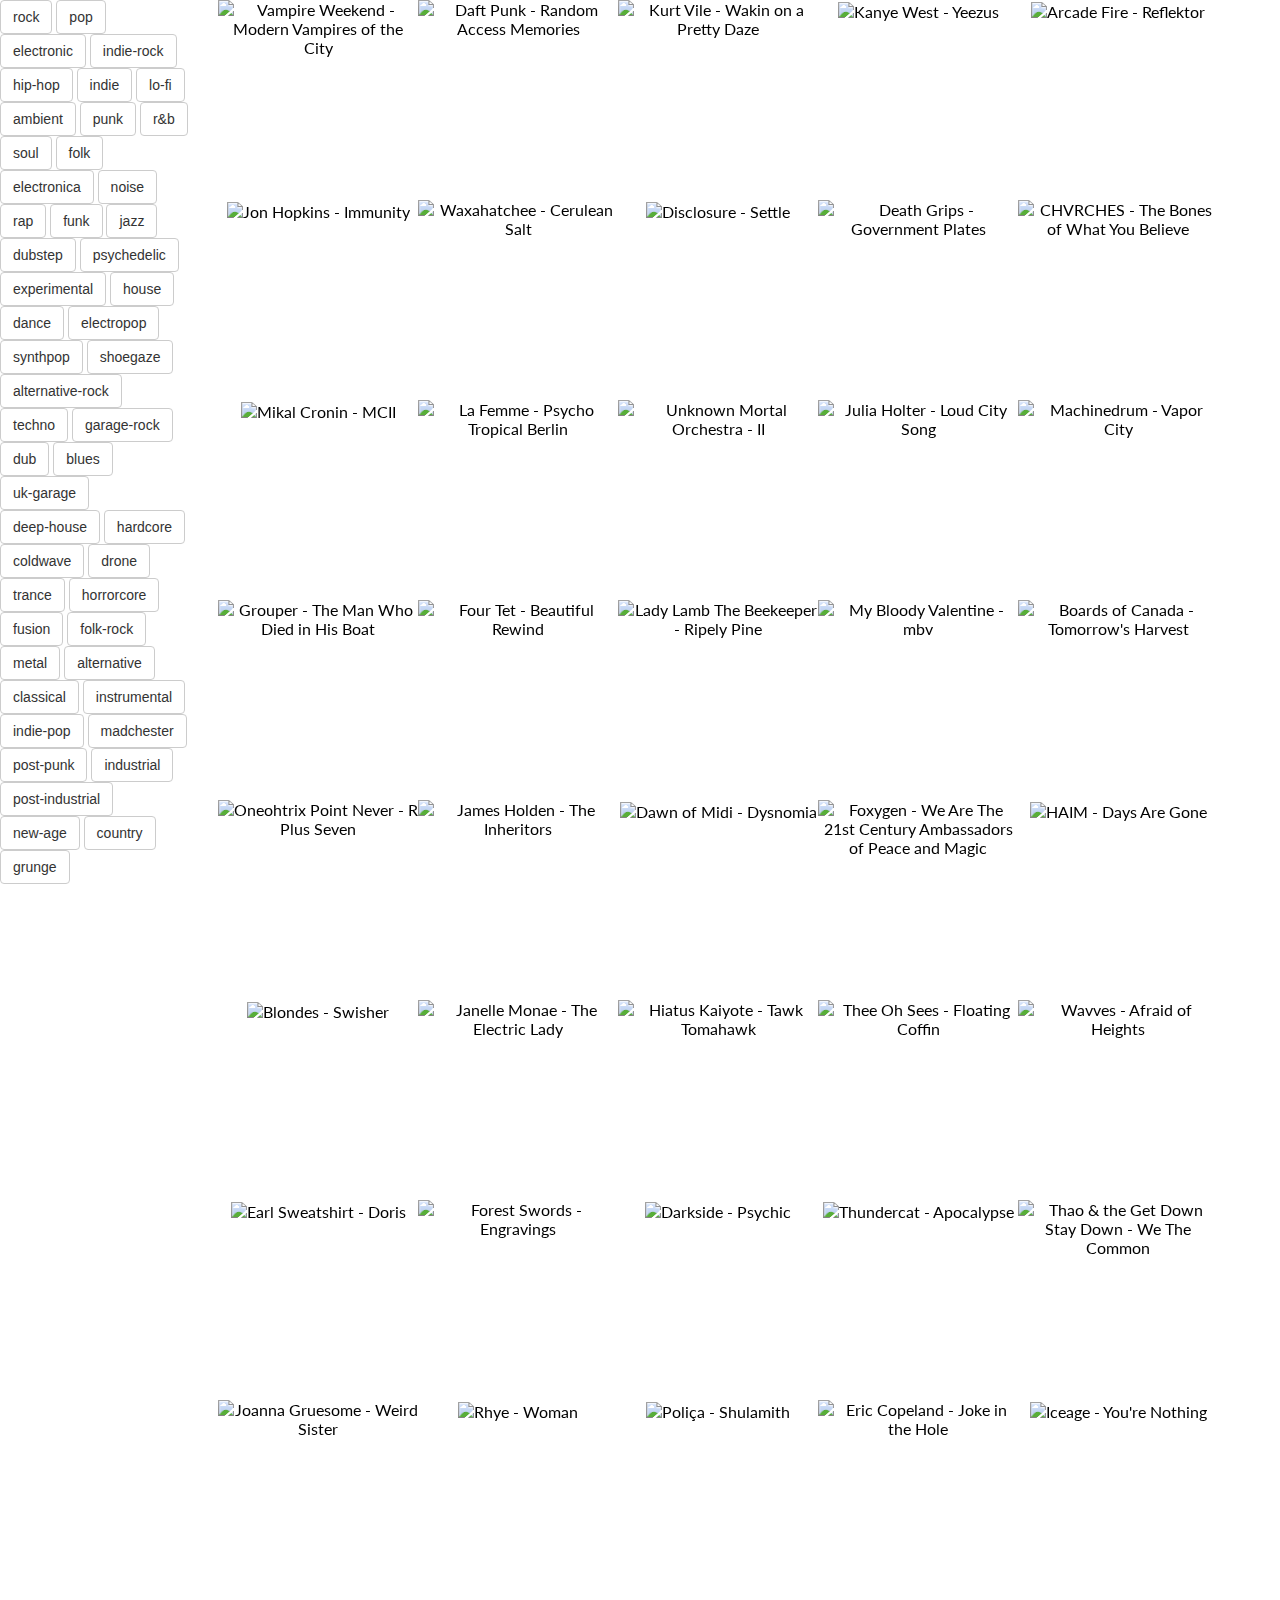
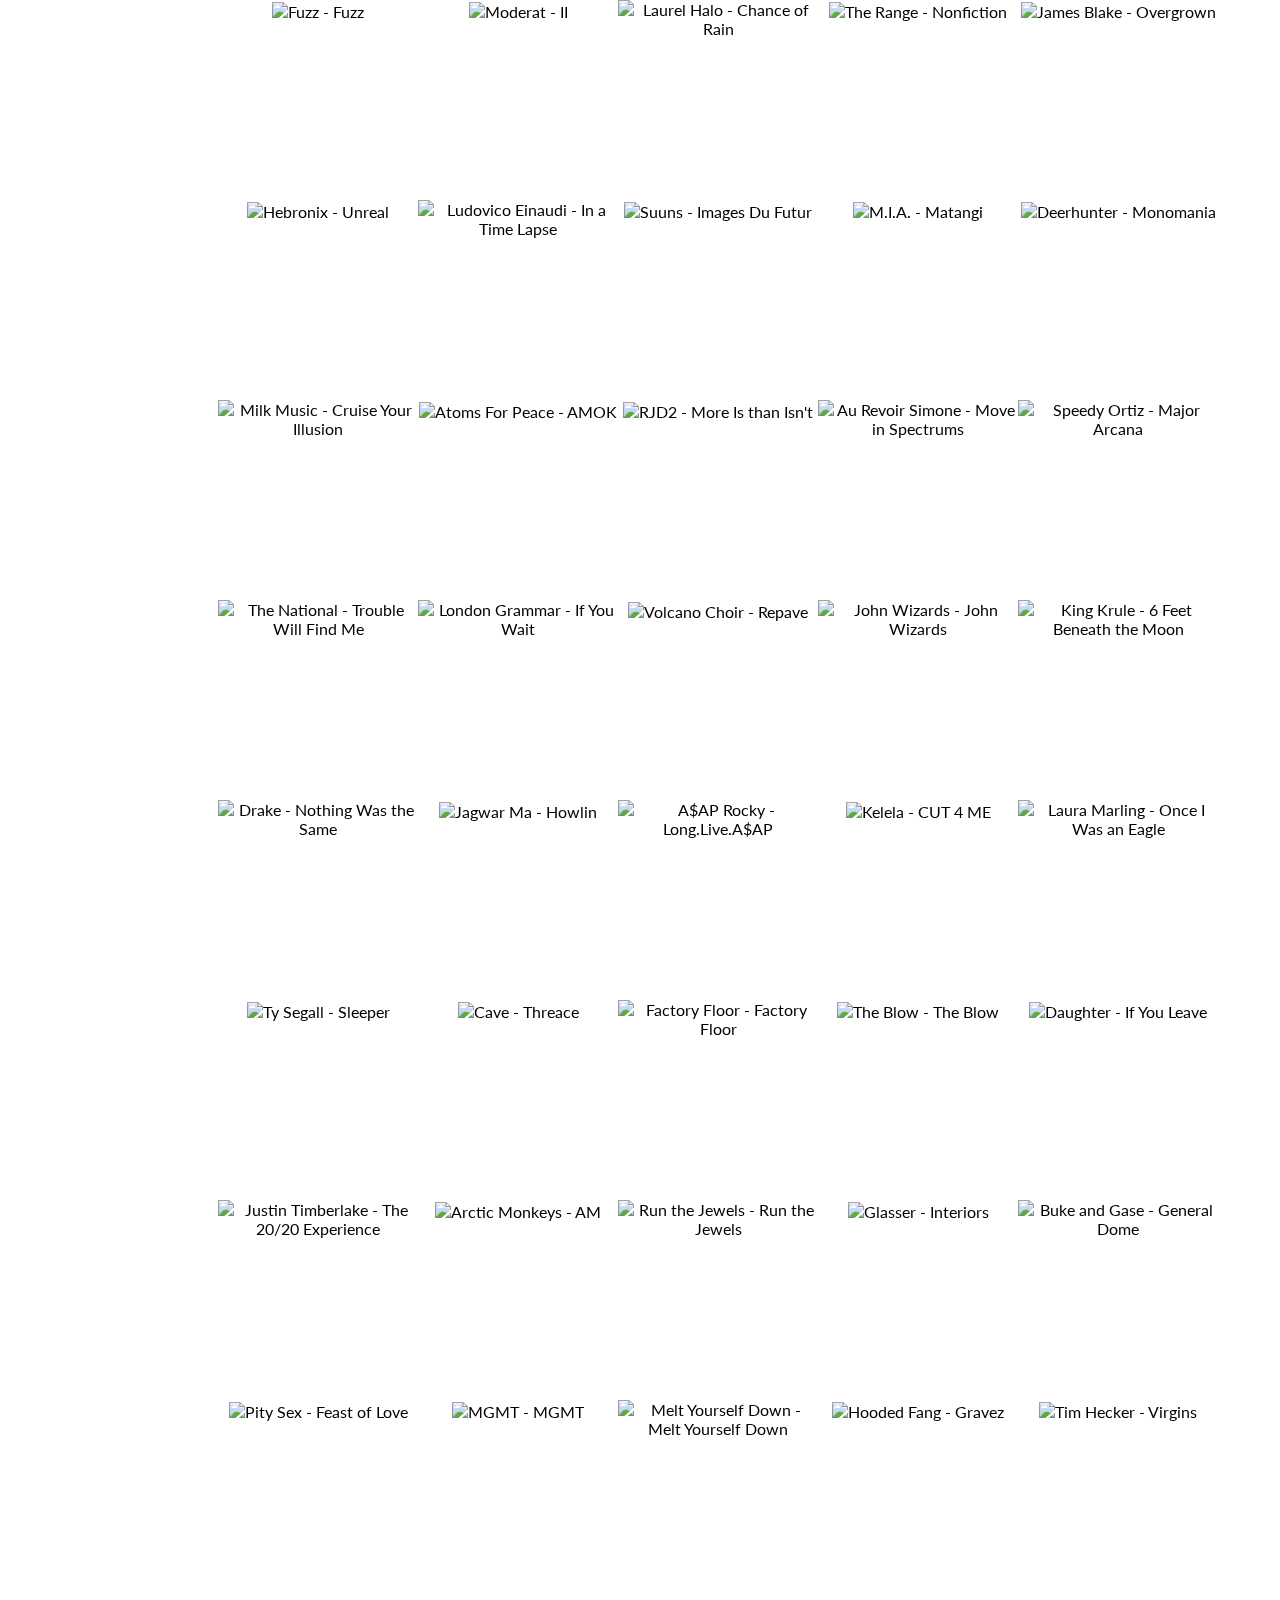
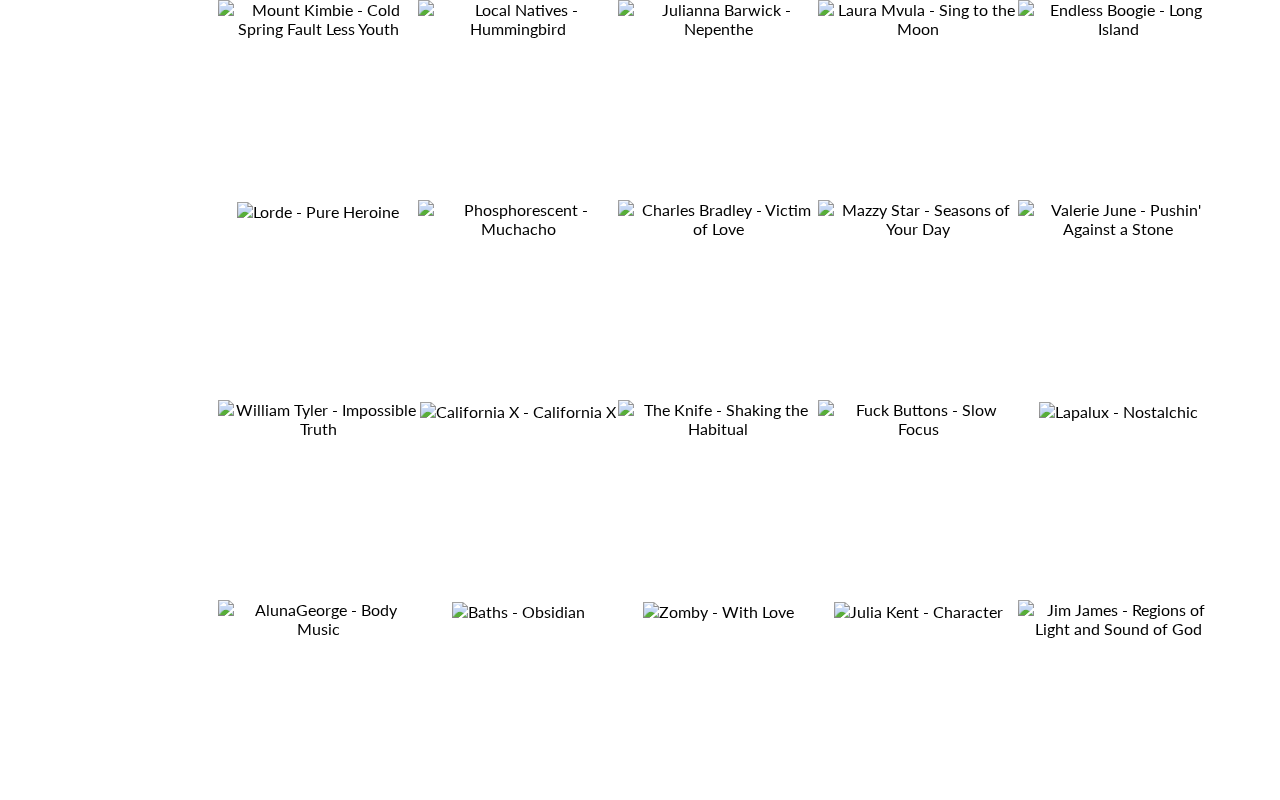
==== commit d59a071b: "restructure so that either part of the api code will run if needed" ====
--- a/site/index.html
+++ b/site/index.html
@@ -18,283 +18,157 @@
         
   <div id='filters'>
       
+  <button type="button" class="filter_btn btn btn-default" data-filter-value=".rock">rock</button>
+
+      
   <button type="button" class="filter_btn btn btn-default" data-filter-value=".pop">pop</button>
 
       
-  <button type="button" class="filter_btn btn btn-default" data-filter-value=".rock">rock</button>
-
-      
   <button type="button" class="filter_btn btn btn-default" data-filter-value=".electronic">electronic</button>
 
       
+  <button type="button" class="filter_btn btn btn-default" data-filter-value=".indierock">indie-rock</button>
+
+      
+  <button type="button" class="filter_btn btn btn-default" data-filter-value=".hiphop">hip-hop</button>
+
+      
   <button type="button" class="filter_btn btn btn-default" data-filter-value=".indie">indie</button>
 
       
-  <button type="button" class="filter_btn btn btn-default" data-filter-value=".indierock">indie-rock</button>
+  <button type="button" class="filter_btn btn btn-default" data-filter-value=".lofi">lo-fi</button>
+
+      
+  <button type="button" class="filter_btn btn btn-default" data-filter-value=".ambient">ambient</button>
+
+      
+  <button type="button" class="filter_btn btn btn-default" data-filter-value=".punk">punk</button>
+
+      
+  <button type="button" class="filter_btn btn btn-default" data-filter-value=".rb">r&b</button>
+
+      
+  <button type="button" class="filter_btn btn btn-default" data-filter-value=".soul">soul</button>
+
+      
+  <button type="button" class="filter_btn btn btn-default" data-filter-value=".folk">folk</button>
+
+      
+  <button type="button" class="filter_btn btn btn-default" data-filter-value=".electronica">electronica</button>
+
+      
+  <button type="button" class="filter_btn btn btn-default" data-filter-value=".noise">noise</button>
+
+      
+  <button type="button" class="filter_btn btn btn-default" data-filter-value=".rap">rap</button>
+
+      
+  <button type="button" class="filter_btn btn btn-default" data-filter-value=".funk">funk</button>
+
+      
+  <button type="button" class="filter_btn btn btn-default" data-filter-value=".jazz">jazz</button>
+
+      
+  <button type="button" class="filter_btn btn btn-default" data-filter-value=".dubstep">dubstep</button>
+
+      
+  <button type="button" class="filter_btn btn btn-default" data-filter-value=".psychedelic">psychedelic</button>
 
       
   <button type="button" class="filter_btn btn btn-default" data-filter-value=".experimental">experimental</button>
 
       
-  <button type="button" class="filter_btn btn btn-default" data-filter-value=".ambient">ambient</button>
-
-      
-  <button type="button" class="filter_btn btn btn-default" data-filter-value=".psychedelic">psychedelic</button>
-
-      
-  <button type="button" class="filter_btn btn btn-default" data-filter-value=".punk">punk</button>
-
-      
-  <button type="button" class="filter_btn btn btn-default" data-filter-value=".electronica">electronica</button>
-
-      
-  <button type="button" class="filter_btn btn btn-default" data-filter-value=".rb">r&b</button>
-
-      
-  <button type="button" class="filter_btn btn btn-default" data-filter-value=".noise">noise</button>
-
-      
-  <button type="button" class="filter_btn btn btn-default" data-filter-value=".folk">folk</button>
+  <button type="button" class="filter_btn btn btn-default" data-filter-value=".house">house</button>
+
+      
+  <button type="button" class="filter_btn btn btn-default" data-filter-value=".dance">dance</button>
+
+      
+  <button type="button" class="filter_btn btn btn-default" data-filter-value=".electropop">electropop</button>
+
+      
+  <button type="button" class="filter_btn btn btn-default" data-filter-value=".synthpop">synthpop</button>
+
+      
+  <button type="button" class="filter_btn btn btn-default" data-filter-value=".shoegaze">shoegaze</button>
+
+      
+  <button type="button" class="filter_btn btn btn-default" data-filter-value=".alternativerock">alternative-rock</button>
+
+      
+  <button type="button" class="filter_btn btn btn-default" data-filter-value=".techno">techno</button>
+
+      
+  <button type="button" class="filter_btn btn btn-default" data-filter-value=".garagerock">garage-rock</button>
+
+      
+  <button type="button" class="filter_btn btn btn-default" data-filter-value=".dub">dub</button>
+
+      
+  <button type="button" class="filter_btn btn btn-default" data-filter-value=".blues">blues</button>
+
+      
+  <button type="button" class="filter_btn btn btn-default" data-filter-value=".ukgarage">uk-garage</button>
+
+      
+  <button type="button" class="filter_btn btn btn-default" data-filter-value=".deephouse">deep-house</button>
+
+      
+  <button type="button" class="filter_btn btn btn-default" data-filter-value=".hardcore">hardcore</button>
+
+      
+  <button type="button" class="filter_btn btn btn-default" data-filter-value=".coldwave">coldwave</button>
+
+      
+  <button type="button" class="filter_btn btn btn-default" data-filter-value=".drone">drone</button>
+
+      
+  <button type="button" class="filter_btn btn btn-default" data-filter-value=".trance">trance</button>
+
+      
+  <button type="button" class="filter_btn btn btn-default" data-filter-value=".horrorcore">horrorcore</button>
+
+      
+  <button type="button" class="filter_btn btn btn-default" data-filter-value=".fusion">fusion</button>
+
+      
+  <button type="button" class="filter_btn btn btn-default" data-filter-value=".folkrock">folk-rock</button>
+
+      
+  <button type="button" class="filter_btn btn btn-default" data-filter-value=".metal">metal</button>
 
       
   <button type="button" class="filter_btn btn btn-default" data-filter-value=".alternative">alternative</button>
 
       
-  <button type="button" class="filter_btn btn btn-default" data-filter-value=".lofi">lo-fi</button>
-
-      
-  <button type="button" class="filter_btn btn btn-default" data-filter-value=".soul">soul</button>
-
-      
-  <button type="button" class="filter_btn btn btn-default" data-filter-value=".hiphop">hip-hop</button>
-
-      
-  <button type="button" class="filter_btn btn btn-default" data-filter-value=".techno">techno</button>
-
-      
-  <button type="button" class="filter_btn btn btn-default" data-filter-value=".dance">dance</button>
-
-      
-  <button type="button" class="filter_btn btn btn-default" data-filter-value=".drone">drone</button>
-
-      
-  <button type="button" class="filter_btn btn btn-default" data-filter-value=".jazz">jazz</button>
+  <button type="button" class="filter_btn btn btn-default" data-filter-value=".classical">classical</button>
+
+      
+  <button type="button" class="filter_btn btn btn-default" data-filter-value=".instrumental">instrumental</button>
 
       
   <button type="button" class="filter_btn btn btn-default" data-filter-value=".indiepop">indie-pop</button>
 
       
-  <button type="button" class="filter_btn btn btn-default" data-filter-value=".house">house</button>
-
-      
-  <button type="button" class="filter_btn btn btn-default" data-filter-value=".dubstep">dubstep</button>
-
-      
-  <button type="button" class="filter_btn btn btn-default" data-filter-value=".garagerock">garage-rock</button>
-
-      
-  <button type="button" class="filter_btn btn btn-default" data-filter-value=".funk">funk</button>
-
-      
-  <button type="button" class="filter_btn btn btn-default" data-filter-value=".rap">rap</button>
-
-      
-  <button type="button" class="filter_btn btn btn-default" data-filter-value=".instrumental">instrumental</button>
-
-      
-  <button type="button" class="filter_btn btn btn-default" data-filter-value=".electropop">electropop</button>
-
-      
-  <button type="button" class="filter_btn btn btn-default" data-filter-value=".synthpop">synthpop</button>
-
-      
-  <button type="button" class="filter_btn btn btn-default" data-filter-value=".shoegaze">shoegaze</button>
-
-      
-  <button type="button" class="filter_btn btn btn-default" data-filter-value=".folkrock">folk-rock</button>
+  <button type="button" class="filter_btn btn btn-default" data-filter-value=".madchester">madchester</button>
 
       
   <button type="button" class="filter_btn btn btn-default" data-filter-value=".postpunk">post-punk</button>
 
       
-  <button type="button" class="filter_btn btn btn-default" data-filter-value=".electro">electro</button>
-
-      
-  <button type="button" class="filter_btn btn btn-default" data-filter-value=".noiserock">noise-rock</button>
-
-      
-  <button type="button" class="filter_btn btn btn-default" data-filter-value=".blues">blues</button>
+  <button type="button" class="filter_btn btn btn-default" data-filter-value=".industrial">industrial</button>
+
+      
+  <button type="button" class="filter_btn btn btn-default" data-filter-value=".postindustrial">post-industrial</button>
+
+      
+  <button type="button" class="filter_btn btn btn-default" data-filter-value=".newage">new-age</button>
 
       
   <button type="button" class="filter_btn btn btn-default" data-filter-value=".country">country</button>
 
       
-  <button type="button" class="filter_btn btn btn-default" data-filter-value=".newwave">new-wave</button>
-
-      
-  <button type="button" class="filter_btn btn btn-default" data-filter-value=".soundtrack">soundtrack</button>
-
-      
-  <button type="button" class="filter_btn btn btn-default" data-filter-value=".hardcore">hardcore</button>
-
-      
-  <button type="button" class="filter_btn btn btn-default" data-filter-value=".psychedelicrock">psychedelic-rock</button>
-
-      
-  <button type="button" class="filter_btn btn btn-default" data-filter-value=".glitch">glitch</button>
-
-      
-  <button type="button" class="filter_btn btn btn-default" data-filter-value=".intelligentdancemusic">intelligent-dance-music</button>
-
-      
-  <button type="button" class="filter_btn btn btn-default" data-filter-value=".dreampop">dream-pop</button>
-
-      
-  <button type="button" class="filter_btn btn btn-default" data-filter-value=".dub">dub</button>
-
-      
-  <button type="button" class="filter_btn btn btn-default" data-filter-value=".minimal">minimal</button>
-
-      
-  <button type="button" class="filter_btn btn btn-default" data-filter-value=".indiefolk">indie-folk</button>
-
-      
-  <button type="button" class="filter_btn btn btn-default" data-filter-value=".ukgarage">uk-garage</button>
-
-      
-  <button type="button" class="filter_btn btn btn-default" data-filter-value=".industrial">industrial</button>
-
-      
-  <button type="button" class="filter_btn btn btn-default" data-filter-value=".alternativerock">alternative-rock</button>
-
-      
-  <button type="button" class="filter_btn btn btn-default" data-filter-value=".newage">new-age</button>
-
-      
-  <button type="button" class="filter_btn btn btn-default" data-filter-value=".fusion">fusion</button>
-
-      
-  <button type="button" class="filter_btn btn btn-default" data-filter-value=".garagepunk">garage-punk</button>
-
-      
-  <button type="button" class="filter_btn btn btn-default" data-filter-value=".psychedelia">psychedelia</button>
-
-      
-  <button type="button" class="filter_btn btn btn-default" data-filter-value=".noisepop">noise-pop</button>
-
-      
-  <button type="button" class="filter_btn btn btn-default" data-filter-value=".grime">grime</button>
-
-      
   <button type="button" class="filter_btn btn btn-default" data-filter-value=".grunge">grunge</button>
-
-      
-  <button type="button" class="filter_btn btn btn-default" data-filter-value=".americana">americana</button>
-
-      
-  <button type="button" class="filter_btn btn btn-default" data-filter-value=".baroquepop">baroque-pop</button>
-
-      
-  <button type="button" class="filter_btn btn btn-default" data-filter-value=".deephouse">deep-house</button>
-
-      
-  <button type="button" class="filter_btn btn btn-default" data-filter-value=".club">club</button>
-
-      
-  <button type="button" class="filter_btn btn btn-default" data-filter-value=".twostep">two-step</button>
-
-      
-  <button type="button" class="filter_btn btn btn-default" data-filter-value=".powerpop">power-pop</button>
-
-      
-  <button type="button" class="filter_btn btn btn-default" data-filter-value=".coldwave">coldwave</button>
-
-      
-  <button type="button" class="filter_btn btn btn-default" data-filter-value=".surfmusic">surf-music</button>
-
-      
-  <button type="button" class="filter_btn btn btn-default" data-filter-value=".frenchrock">french-rock</button>
-
-      
-  <button type="button" class="filter_btn btn btn-default" data-filter-value=".60s">60s</button>
-
-      
-  <button type="button" class="filter_btn btn btn-default" data-filter-value=".bassmusic">bass-music</button>
-
-      
-  <button type="button" class="filter_btn btn btn-default" data-filter-value=".folktronica">folktronica</button>
-
-      
-  <button type="button" class="filter_btn btn btn-default" data-filter-value=".trance">trance</button>
-
-      
-  <button type="button" class="filter_btn btn btn-default" data-filter-value=".horrorcore">horrorcore</button>
-
-      
-  <button type="button" class="filter_btn btn btn-default" data-filter-value=".triphop">trip-hop</button>
-
-      
-  <button type="button" class="filter_btn btn btn-default" data-filter-value=".metal">metal</button>
-
-      
-  <button type="button" class="filter_btn btn btn-default" data-filter-value=".thrashmetal">thrash-metal</button>
-
-      
-  <button type="button" class="filter_btn btn btn-default" data-filter-value=".progressiverock">progressive-rock</button>
-
-      
-  <button type="button" class="filter_btn btn btn-default" data-filter-value=".90s">90s</button>
-
-      
-  <button type="button" class="filter_btn btn btn-default" data-filter-value=".classical">classical</button>
-
-      
-  <button type="button" class="filter_btn btn btn-default" data-filter-value=".artrock">art-rock</button>
-
-      
-  <button type="button" class="filter_btn btn btn-default" data-filter-value=".dancehall">dancehall</button>
-
-      
-  <button type="button" class="filter_btn btn btn-default" data-filter-value=".experimentalrock">experimental-rock</button>
-
-      
-  <button type="button" class="filter_btn btn btn-default" data-filter-value=".postrock">post-rock</button>
-
-      
-  <button type="button" class="filter_btn btn btn-default" data-filter-value=".downtempo">downtempo</button>
-
-      
-  <button type="button" class="filter_btn btn btn-default" data-filter-value=".madchester">madchester</button>
-
-      
-  <button type="button" class="filter_btn btn btn-default" data-filter-value=".postindustrial">post-industrial</button>
-
-      
-  <button type="button" class="filter_btn btn btn-default" data-filter-value=".emo">emo</button>
-
-      
-  <button type="button" class="filter_btn btn btn-default" data-filter-value=".afrobeat">afrobeat</button>
-
-      
-  <button type="button" class="filter_btn btn btn-default" data-filter-value=".experimentalambient">experimental-ambient</button>
-
-      
-  <button type="button" class="filter_btn btn btn-default" data-filter-value=".bluesrock">blues-rock</button>
-
-      
-  <button type="button" class="filter_btn btn btn-default" data-filter-value=".gospel">gospel</button>
-
-      
-  <button type="button" class="filter_btn btn btn-default" data-filter-value=".singersongwriter">singer-songwriter</button>
-
-      
-  <button type="button" class="filter_btn btn btn-default" data-filter-value=".hyperdub">hyperdub</button>
-
-      
-  <button type="button" class="filter_btn btn btn-default" data-filter-value=".breakbeat">breakbeat</button>
-
-      
-  <button type="button" class="filter_btn btn btn-default" data-filter-value=".8bit">8-bit</button>
 
   </div>
 
@@ -303,87 +177,87 @@
         
   <div id='container'>
       
-  <div class="label inside bottom fade album rock indierock indie pop newwave indiepop punk alternative" data-label="Vampire Weekend - Modern Vampires of the City">
+  <div class="label inside bottom fade album rock indierock indie pop" data-label="Vampire Weekend - Modern Vampires of the City">
     <img alt="Vampire Weekend - Modern Vampires of the City" src="images/vampire weekend-modern vampires of the city.png">
   </div>
 
       
-  <div class="label inside bottom fade album house techno punk electronic dance electronica pop soundtrack" data-label="Daft Punk - Random Access Memories">
+  <div class="label inside bottom fade album house" data-label="Daft Punk - Random Access Memories">
     <img alt="Daft Punk - Random Access Memories" src="images/daft punk-random access memories.png">
   </div>
 
       
-  <div class="label inside bottom fade album rock lofi indierock psychedelic pop indie folkrock" data-label="Kurt Vile - Wakin on a Pretty Daze">
+  <div class="label inside bottom fade album rock lofi" data-label="Kurt Vile - Wakin on a Pretty Daze">
     <img alt="Kurt Vile - Wakin on a Pretty Daze" src="images/kurt vile-wakin on a pretty daze.png">
   </div>
 
       
-  <div class="label inside bottom fade album hiphop pop rap rb soul" data-label="Kanye West - Yeezus">
+  <div class="label inside bottom fade album hiphop pop" data-label="Kanye West - Yeezus">
     <img alt="Kanye West - Yeezus" src="images/kanye west-yeezus.png">
   </div>
 
       
-  <div class="label inside bottom fade album indierock rock indie pop alternative baroquepop newwave" data-label="Arcade Fire - Reflektor">
+  <div class="label inside bottom fade album indierock rock indie" data-label="Arcade Fire - Reflektor">
     <img alt="Arcade Fire - Reflektor" src="images/arcade fire-reflektor.png">
   </div>
 
       
-  <div class="label inside bottom fade album electronica electronic ambient techno instrumental dance" data-label="Jon Hopkins - Immunity">
+  <div class="label inside bottom fade album electronica electronic ambient" data-label="Jon Hopkins - Immunity">
     <img alt="Jon Hopkins - Immunity" src="images/jon hopkins-immunity.png">
   </div>
 
       
-  <div class="label inside bottom fade album lofi indie folk alternative pop" data-label="Waxahatchee - Cerulean Salt">
+  <div class="label inside bottom fade album lofi" data-label="Waxahatchee - Cerulean Salt">
     <img alt="Waxahatchee - Cerulean Salt" src="images/waxahatchee-cerulean salt.png">
   </div>
 
       
-  <div class="label inside bottom fade album house ukgarage deephouse dance noise pop club electronica electronic twostep" data-label="Disclosure - Settle">
+  <div class="label inside bottom fade album dance house ukgarage deephouse" data-label="Disclosure - Settle">
     <img alt="Disclosure - Settle" src="images/disclosure-settle.png">
   </div>
 
       
-  <div class="label inside bottom fade album noise hiphop hardcore punk rap industrial electronic rock experimental dubstep" data-label="Death Grips - Government Plates">
+  <div class="label inside bottom fade album noise hiphop hardcore rap punk" data-label="Death Grips - Government Plates">
     <img alt="Death Grips - Government Plates" src="images/death grips-government plates.png">
   </div>
 
       
-  <div class="label inside bottom fade album electropop synthpop electronic pop indie" data-label="CHVRCHES - The Bones of What You Believe">
+  <div class="label inside bottom fade album electropop synthpop electronic pop" data-label="CHVRCHES - The Bones of What You Believe">
     <img alt="CHVRCHES - The Bones of What You Believe" src="images/chvrches-the bones of what you believe.png">
   </div>
 
       
-  <div class="label inside bottom fade album pop rock powerpop garagerock indie" data-label="Mikal Cronin - MCII">
+  <div class="label inside bottom fade album pop rock" data-label="Mikal Cronin - MCII">
     <img alt="Mikal Cronin - MCII" src="images/mikal cronin-mcii.png">
   </div>
 
       
-  <div class="label inside bottom fade album coldwave pop rock surfmusic frenchrock newwave" data-label="La Femme - Psycho Tropical Berlin">
+  <div class="label inside bottom fade album coldwave pop" data-label="La Femme - Psycho Tropical Berlin">
     <img alt="La Femme - Psycho Tropical Berlin" src="images/la femme-psycho tropical berlin.png">
   </div>
 
       
-  <div class="label inside bottom fade album lofi psychedelic pop funk alternative rock indie psychedelicrock garagerock 60s" data-label="Unknown Mortal Orchestra - II">
+  <div class="label inside bottom fade album lofi psychedelic pop funk" data-label="Unknown Mortal Orchestra - II">
     <img alt="Unknown Mortal Orchestra - II" src="images/unknown mortal orchestra-ii.png">
   </div>
 
       
-  <div class="label inside bottom fade album ambient pop electronic experimental indie drone" data-label="Julia Holter - Loud City Song">
+  <div class="label inside bottom fade album ambient pop" data-label="Julia Holter - Loud City Song">
     <img alt="Julia Holter - Loud City Song" src="images/julia holter-loud city song.png">
   </div>
 
       
-  <div class="label inside bottom fade album hiphop electronic glitch ambient intelligentdancemusic house electronica bassmusic" data-label="Machinedrum - Vapor City">
+  <div class="label inside bottom fade album hiphop electronic" data-label="Machinedrum - Vapor City">
     <img alt="Machinedrum - Vapor City" src="images/machinedrum-vapor city.png">
   </div>
 
       
-  <div class="label inside bottom fade album ambient drone" data-label="Grouper - The Man Who Died in His Boat">
+  <div class="label inside bottom fade album ambient" data-label="Grouper - The Man Who Died in His Boat">
     <img alt="Grouper - The Man Who Died in His Boat" src="images/grouper-the man who died in his boat.png">
   </div>
 
       
-  <div class="label inside bottom fade album electronica electronic jazz techno folktronica house ambient intelligentdancemusic" data-label="Four Tet - Beautiful Rewind">
+  <div class="label inside bottom fade album electronica electronic jazz" data-label="Four Tet - Beautiful Rewind">
     <img alt="Four Tet - Beautiful Rewind" src="images/four tet-beautiful rewind.png">
   </div>
 
@@ -393,82 +267,82 @@
   </div>
 
       
-  <div class="label inside bottom fade album shoegaze alternativerock rock pop indierock postpunk indie dreampop noise" data-label="My Bloody Valentine - mbv">
+  <div class="label inside bottom fade album shoegaze alternativerock" data-label="My Bloody Valentine - mbv">
     <img alt="My Bloody Valentine - mbv" src="images/my bloody valentine-mbv.png">
   </div>
 
       
-  <div class="label inside bottom fade album electronica electronic ambient intelligentdancemusic" data-label="Boards of Canada - Tomorrow's Harvest">
+  <div class="label inside bottom fade album electronica" data-label="Boards of Canada - Tomorrow's Harvest">
     <img alt="Boards of Canada - Tomorrow's Harvest" src="images/boards of canada-tomorrows harvest.png">
   </div>
 
       
-  <div class="label inside bottom fade album electronic drone ambient newage experimental noise psychedelic pop" data-label="Oneohtrix Point Never - R Plus Seven">
+  <div class="label inside bottom fade album electronic drone ambient" data-label="Oneohtrix Point Never - R Plus Seven">
     <img alt="Oneohtrix Point Never - R Plus Seven" src="images/oneohtrix point never-r plus seven.png">
   </div>
 
       
-  <div class="label inside bottom fade album trance techno electronica dance house electronic experimental" data-label="James Holden - The Inheritors">
+  <div class="label inside bottom fade album trance techno electronica" data-label="James Holden - The Inheritors">
     <img alt="James Holden - The Inheritors" src="images/james holden-the inheritors.png">
   </div>
 
       
-  <div class="label inside bottom fade album jazz experimental electronic" data-label="Dawn of Midi - Dysnomia">
+  <div class="label inside bottom fade album jazz" data-label="Dawn of Midi - Dysnomia">
     <img alt="Dawn of Midi - Dysnomia" src="images/dawn of midi-dysnomia.png">
   </div>
 
       
-  <div class="label inside bottom fade album pop psychedelic psychedelicrock indie indiepop" data-label="Foxygen - We Are The 21st Century Ambassadors of Peace and Magic">
+  <div class="label inside bottom fade album pop" data-label="Foxygen - We Are The 21st Century Ambassadors of Peace and Magic">
     <img alt="Foxygen - We Are The 21st Century Ambassadors of Peace and Magic" src="images/foxygen-we are the 21st century ambassadors of peace and magic.png">
   </div>
 
       
-  <div class="label inside bottom fade album pop rb rock indiepop" data-label="HAIM - Days Are Gone">
+  <div class="label inside bottom fade album pop rb" data-label="HAIM - Days Are Gone">
     <img alt="HAIM - Days Are Gone" src="images/haim-days are gone.png">
   </div>
 
       
-  <div class="label inside bottom fade album dance techno electronic house ambient psychedelic electro" data-label="Blondes - Swisher">
+  <div class="label inside bottom fade album dance techno electronic" data-label="Blondes - Swisher">
     <img alt="Blondes - Swisher" src="images/blondes-swisher.png">
   </div>
 
       
-  <div class="label inside bottom fade album rb soul pop funk dance experimental rock psychedelic jazz" data-label="Janelle Monae - The Electric Lady">
+  <div class="label inside bottom fade album rb soul pop funk" data-label="Janelle Monae - The Electric Lady">
     <img alt="Janelle Monae - The Electric Lady" src="images/janelle monae-the electric lady.png">
   </div>
 
       
-  <div class="label inside bottom fade album soul fusion jazz" data-label="Hiatus Kaiyote - Tawk Tomahawk">
+  <div class="label inside bottom fade album soul" data-label="Hiatus Kaiyote - Tawk Tomahawk">
     <img alt="Hiatus Kaiyote - Tawk Tomahawk" src="images/hiatus kaiyote-tawk tomahawk.png">
   </div>
 
       
-  <div class="label inside bottom fade album garagerock rock psychedelic lofi punk pop noiserock noise psychedelia experimental" data-label="Thee Oh Sees - Floating Coffin">
+  <div class="label inside bottom fade album garagerock rock psychedelic lofi punk" data-label="Thee Oh Sees - Floating Coffin">
     <img alt="Thee Oh Sees - Floating Coffin" src="images/thee oh sees-floating coffin.png">
   </div>
 
       
-  <div class="label inside bottom fade album pop lofi punk noise rock noisepop indierock alternative indie shoegaze" data-label="Wavves  - Afraid of Heights">
+  <div class="label inside bottom fade album pop lofi punk noise rock" data-label="Wavves  - Afraid of Heights">
     <img alt="Wavves  - Afraid of Heights" src="images/wavves -afraid of heights.png">
   </div>
 
       
-  <div class="label inside bottom fade album rap horrorcore hiphop" data-label="Earl Sweatshirt - Doris">
+  <div class="label inside bottom fade album rap horrorcore" data-label="Earl Sweatshirt - Doris">
     <img alt="Earl Sweatshirt - Doris" src="images/earl sweatshirt-doris.png">
   </div>
 
       
-  <div class="label inside bottom fade album dub electronic experimental rock rb drone" data-label="Forest Swords - Engravings">
+  <div class="label inside bottom fade album dub electronic" data-label="Forest Swords - Engravings">
     <img alt="Forest Swords - Engravings" src="images/forest swords-engravings.png">
   </div>
 
       
-  <div class="label inside bottom fade album rock" data-label="Darkside - Psychic">
+  <div class="label inside bottom fade album " data-label="Darkside - Psychic">
     <img alt="Darkside - Psychic" src="images/darkside-psychic.png">
   </div>
 
       
-  <div class="label inside bottom fade album jazz electronic funk fusion soul electronica rb experimental psychedelic" data-label="Thundercat - Apocalypse">
+  <div class="label inside bottom fade album jazz electronic funk fusion" data-label="Thundercat - Apocalypse">
     <img alt="Thundercat - Apocalypse" src="images/thundercat-apocalypse.png">
   </div>
 
@@ -478,42 +352,42 @@
   </div>
 
       
-  <div class="label inside bottom fade album indiepop noisepop" data-label="Joanna Gruesome - Weird Sister">
+  <div class="label inside bottom fade album " data-label="Joanna Gruesome - Weird Sister">
     <img alt="Joanna Gruesome - Weird Sister" src="images/joanna gruesome-weird sister.png">
   </div>
 
       
-  <div class="label inside bottom fade album soul funk rb electronic pop alternative minimal" data-label="Rhye - Woman">
+  <div class="label inside bottom fade album soul funk rb electronic pop" data-label="Rhye - Woman">
     <img alt="Rhye - Woman" src="images/rhye-woman.png">
   </div>
 
       
-  <div class="label inside bottom fade album synthpop electronica pop rb indierock electropop electronic indie alternative triphop" data-label="Poliça - Shulamith">
+  <div class="label inside bottom fade album synthpop electronica pop rb indierock electropop electronic indie" data-label="Poliça - Shulamith">
     <img alt="Poliça - Shulamith" src="images/polia-shulamith.png">
   </div>
 
       
-  <div class="label inside bottom fade album experimental noise electronic psychedelic" data-label="Eric Copeland - Joke in the Hole">
+  <div class="label inside bottom fade album experimental noise" data-label="Eric Copeland - Joke in the Hole">
     <img alt="Eric Copeland - Joke in the Hole" src="images/eric copeland-joke in the hole.png">
   </div>
 
       
-  <div class="label inside bottom fade album rock punk metal postpunk hardcore thrashmetal progressiverock" data-label="Iceage - You're Nothing">
+  <div class="label inside bottom fade album rock punk metal" data-label="Iceage - You're Nothing">
     <img alt="Iceage - You're Nothing" src="images/iceage-youre nothing.png">
   </div>
 
       
-  <div class="label inside bottom fade album rock" data-label="Fuzz - Fuzz">
+  <div class="label inside bottom fade album " data-label="Fuzz - Fuzz">
     <img alt="Fuzz - Fuzz" src="images/fuzz-fuzz.png">
   </div>
 
       
-  <div class="label inside bottom fade album electronic glitch techno dubstep pop ambient" data-label="Moderat - II">
+  <div class="label inside bottom fade album electronic" data-label="Moderat - II">
     <img alt="Moderat - II" src="images/moderat-ii.png">
   </div>
 
       
-  <div class="label inside bottom fade album electronic techno ambient psychedelic pop" data-label="Laurel Halo - Chance of Rain">
+  <div class="label inside bottom fade album electronic" data-label="Laurel Halo - Chance of Rain">
     <img alt="Laurel Halo - Chance of Rain" src="images/laurel halo-chance of rain.png">
   </div>
 
@@ -523,62 +397,62 @@
   </div>
 
       
-  <div class="label inside bottom fade album dubstep soul electronic rb dance minimal electronica" data-label="James Blake - Overgrown">
+  <div class="label inside bottom fade album dubstep soul" data-label="James Blake - Overgrown">
     <img alt="James Blake - Overgrown" src="images/james blake-overgrown.png">
   </div>
 
       
-  <div class="label inside bottom fade album alternative indie 90s indierock noise" data-label="Hebronix - Unreal">
+  <div class="label inside bottom fade album alternative" data-label="Hebronix - Unreal">
     <img alt="Hebronix - Unreal" src="images/hebronix-unreal.png">
   </div>
 
       
-  <div class="label inside bottom fade album classical soundtrack" data-label="Ludovico Einaudi  - In a Time Lapse">
+  <div class="label inside bottom fade album classical" data-label="Ludovico Einaudi  - In a Time Lapse">
     <img alt="Ludovico Einaudi  - In a Time Lapse" src="images/ludovico einaudi -in a time lapse.png">
   </div>
 
       
-  <div class="label inside bottom fade album rock electronic artrock electro postpunk indie indierock" data-label="Suuns - Images Du Futur">
+  <div class="label inside bottom fade album rock" data-label="Suuns - Images Du Futur">
     <img alt="Suuns - Images Du Futur" src="images/suuns-images du futur.png">
   </div>
 
       
-  <div class="label inside bottom fade album pop hiphop dancehall punk alternative electronic grime" data-label="M.I.A. - Matangi">
+  <div class="label inside bottom fade album pop hiphop" data-label="M.I.A. - Matangi">
     <img alt="M.I.A. - Matangi" src="images/mia-matangi.png">
   </div>
 
       
-  <div class="label inside bottom fade album punk ambient indierock pop rock shoegaze noiserock garagerock indie noise" data-label="Deerhunter - Monomania">
+  <div class="label inside bottom fade album punk ambient indierock pop rock" data-label="Deerhunter - Monomania">
     <img alt="Deerhunter - Monomania" src="images/deerhunter-monomania.png">
   </div>
 
       
-  <div class="label inside bottom fade album punk lofi rock grunge indierock" data-label="Milk Music - Cruise Your Illusion">
+  <div class="label inside bottom fade album punk lofi rock" data-label="Milk Music - Cruise Your Illusion">
     <img alt="Milk Music - Cruise Your Illusion" src="images/milk music-cruise your illusion.png">
   </div>
 
       
-  <div class="label inside bottom fade album electronic rock electronica experimentalrock experimental indie" data-label="Atoms For Peace - AMOK">
+  <div class="label inside bottom fade album electronic rock" data-label="Atoms For Peace - AMOK">
     <img alt="Atoms For Peace - AMOK" src="images/atoms for peace-amok.png">
   </div>
 
       
-  <div class="label inside bottom fade album pop hiphop electronic instrumental rock soul funk" data-label="RJD2 - More Is than Isn't">
+  <div class="label inside bottom fade album pop hiphop electronic instrumental" data-label="RJD2 - More Is than Isn't">
     <img alt="RJD2 - More Is than Isn't" src="images/rjd2-more is than isnt.png">
   </div>
 
       
-  <div class="label inside bottom fade album pop indiepop electronica electronic dreampop indie" data-label="Au Revoir Simone - Move in Spectrums">
+  <div class="label inside bottom fade album pop indiepop" data-label="Au Revoir Simone - Move in Spectrums">
     <img alt="Au Revoir Simone - Move in Spectrums" src="images/au revoir simone-move in spectrums.png">
   </div>
 
       
-  <div class="label inside bottom fade album indierock indie" data-label="Speedy Ortiz - Major Arcana">
+  <div class="label inside bottom fade album indierock" data-label="Speedy Ortiz - Major Arcana">
     <img alt="Speedy Ortiz - Major Arcana" src="images/speedy ortiz-major arcana.png">
   </div>
 
       
-  <div class="label inside bottom fade album rock indierock indie alternative pop americana" data-label="The National - Trouble Will Find Me">
+  <div class="label inside bottom fade album rock indierock" data-label="The National - Trouble Will Find Me">
     <img alt="The National - Trouble Will Find Me" src="images/the national-trouble will find me.png">
   </div>
 
@@ -588,57 +462,57 @@
   </div>
 
       
-  <div class="label inside bottom fade album experimental indie rock ambient postrock electronic" data-label="Volcano Choir - Repave">
+  <div class="label inside bottom fade album experimental" data-label="Volcano Choir - Repave">
     <img alt="Volcano Choir - Repave" src="images/volcano choir-repave.png">
   </div>
 
       
-  <div class="label inside bottom fade album electronic" data-label="John Wizards - John Wizards">
+  <div class="label inside bottom fade album " data-label="John Wizards - John Wizards">
     <img alt="John Wizards - John Wizards" src="images/john wizards-john wizards.png">
   </div>
 
       
-  <div class="label inside bottom fade album jazz dub dubstep soul blues electronic lofi indierock downtempo" data-label="King Krule - 6 Feet Beneath the Moon">
+  <div class="label inside bottom fade album dub dubstep soul blues electronic" data-label="King Krule - 6 Feet Beneath the Moon">
     <img alt="King Krule - 6 Feet Beneath the Moon" src="images/king krule-6 feet beneath the moon.png">
   </div>
 
       
-  <div class="label inside bottom fade album rap hiphop rb pop" data-label="Drake - Nothing Was the Same">
+  <div class="label inside bottom fade album rap hiphop" data-label="Drake - Nothing Was the Same">
     <img alt="Drake - Nothing Was the Same" src="images/drake-nothing was the same.png">
   </div>
 
       
-  <div class="label inside bottom fade album psychedelic madchester house electronic rock experimental" data-label="Jagwar Ma - Howlin">
+  <div class="label inside bottom fade album psychedelic madchester" data-label="Jagwar Ma - Howlin">
     <img alt="Jagwar Ma - Howlin" src="images/jagwar ma-howlin.png">
   </div>
 
       
-  <div class="label inside bottom fade album rap hiphop instrumental" data-label="A$AP Rocky - Long.Live.A$AP">
+  <div class="label inside bottom fade album rap hiphop" data-label="A$AP Rocky - Long.Live.A$AP">
     <img alt="A$AP Rocky - Long.Live.A$AP" src="images/aap rocky-longliveaap.png">
   </div>
 
       
-  <div class="label inside bottom fade album rb electronic" data-label="Kelela - CUT 4 ME">
+  <div class="label inside bottom fade album rb" data-label="Kelela - CUT 4 ME">
     <img alt="Kelela - CUT 4 ME" src="images/kelela-cut 4 me.png">
   </div>
 
       
-  <div class="label inside bottom fade album folk pop rock folkrock indiefolk" data-label="Laura Marling - Once I Was an Eagle">
+  <div class="label inside bottom fade album folk pop" data-label="Laura Marling - Once I Was an Eagle">
     <img alt="Laura Marling - Once I Was an Eagle" src="images/laura marling-once i was an eagle.png">
   </div>
 
       
-  <div class="label inside bottom fade album rock garagerock lofi pop psychedelic garagepunk punk psychedelia noise folk" data-label="Ty Segall - Sleeper">
+  <div class="label inside bottom fade album rock garagerock lofi" data-label="Ty Segall - Sleeper">
     <img alt="Ty Segall - Sleeper" src="images/ty segall-sleeper.png">
   </div>
 
       
-  <div class="label inside bottom fade album rock psychedelic drone techno instrumental" data-label="Cave - Threace">
+  <div class="label inside bottom fade album rock" data-label="Cave - Threace">
     <img alt="Cave - Threace" src="images/cave-threace.png">
   </div>
 
       
-  <div class="label inside bottom fade album electronic noise postpunk industrial postindustrial minimal experimental" data-label="Factory Floor - Factory Floor">
+  <div class="label inside bottom fade album electronic noise postpunk industrial postindustrial" data-label="Factory Floor - Factory Floor">
     <img alt="Factory Floor - Factory Floor" src="images/factory floor-factory floor.png">
   </div>
 
@@ -648,17 +522,17 @@
   </div>
 
       
-  <div class="label inside bottom fade album rock folk indiefolk pop indierock" data-label="Daughter - If You Leave">
+  <div class="label inside bottom fade album rock" data-label="Daughter - If You Leave">
     <img alt="Daughter - If You Leave" src="images/daughter-if you leave.png">
   </div>
 
       
-  <div class="label inside bottom fade album pop rb" data-label="Justin Timberlake - The 20/20 Experience">
+  <div class="label inside bottom fade album pop" data-label="Justin Timberlake - The 20/20 Experience">
     <img alt="Justin Timberlake - The 20/20 Experience" src="images/justin timberlake-the 2020 experience.png">
   </div>
 
       
-  <div class="label inside bottom fade album rock indierock indie" data-label="Arctic Monkeys - AM">
+  <div class="label inside bottom fade album rock indierock" data-label="Arctic Monkeys - AM">
     <img alt="Arctic Monkeys - AM" src="images/arctic monkeys-am.png">
   </div>
 
@@ -668,7 +542,7 @@
   </div>
 
       
-  <div class="label inside bottom fade album electronic experimental indie electropop pop synthpop electro folk" data-label="Glasser - Interiors">
+  <div class="label inside bottom fade album electronic experimental" data-label="Glasser - Interiors">
     <img alt="Glasser - Interiors" src="images/glasser-interiors.png">
   </div>
 
@@ -678,52 +552,52 @@
   </div>
 
       
-  <div class="label inside bottom fade album shoegaze emo indie indierock lofi" data-label="Pity Sex - Feast of Love">
+  <div class="label inside bottom fade album shoegaze" data-label="Pity Sex - Feast of Love">
     <img alt="Pity Sex - Feast of Love" src="images/pity sex-feast of love.png">
   </div>
 
       
-  <div class="label inside bottom fade album pop rock indie indierock psychedelicrock synthpop psychedelic electronica indiepop electropop" data-label="MGMT - MGMT">
+  <div class="label inside bottom fade album pop rock" data-label="MGMT - MGMT">
     <img alt="MGMT - MGMT" src="images/mgmt-mgmt.png">
   </div>
 
       
-  <div class="label inside bottom fade album jazz funk afrobeat punk rock" data-label="Melt Yourself Down - Melt Yourself Down">
+  <div class="label inside bottom fade album jazz" data-label="Melt Yourself Down - Melt Yourself Down">
     <img alt="Melt Yourself Down - Melt Yourself Down" src="images/melt yourself down-melt yourself down.png">
   </div>
 
       
-  <div class="label inside bottom fade album indie rock indierock" data-label="Hooded Fang - Gravez">
+  <div class="label inside bottom fade album indie rock" data-label="Hooded Fang - Gravez">
     <img alt="Hooded Fang - Gravez" src="images/hooded fang-gravez.png">
   </div>
 
       
-  <div class="label inside bottom fade album ambient electronic drone experimental glitch experimentalambient" data-label="Tim Hecker - Virgins">
+  <div class="label inside bottom fade album ambient" data-label="Tim Hecker - Virgins">
     <img alt="Tim Hecker - Virgins" src="images/tim hecker-virgins.png">
   </div>
 
       
-  <div class="label inside bottom fade album dubstep electronic ambient" data-label="Mount Kimbie - Cold Spring Fault Less Youth">
+  <div class="label inside bottom fade album dubstep" data-label="Mount Kimbie - Cold Spring Fault Less Youth">
     <img alt="Mount Kimbie - Cold Spring Fault Less Youth" src="images/mount kimbie-cold spring fault less youth.png">
   </div>
 
       
-  <div class="label inside bottom fade album indie indierock rock folk indiefolk indiepop pop" data-label="Local Natives - Hummingbird">
+  <div class="label inside bottom fade album indie indierock rock" data-label="Local Natives - Hummingbird">
     <img alt="Local Natives - Hummingbird" src="images/local natives-hummingbird.png">
   </div>
 
       
-  <div class="label inside bottom fade album ambient newage experimental drone folk" data-label="Julianna Barwick - Nepenthe">
+  <div class="label inside bottom fade album ambient newage" data-label="Julianna Barwick - Nepenthe">
     <img alt="Julianna Barwick - Nepenthe" src="images/julianna barwick-nepenthe.png">
   </div>
 
       
-  <div class="label inside bottom fade album soul jazz" data-label="Laura Mvula - Sing to the Moon">
+  <div class="label inside bottom fade album soul" data-label="Laura Mvula - Sing to the Moon">
     <img alt="Laura Mvula - Sing to the Moon" src="images/laura mvula-sing to the moon.png">
   </div>
 
       
-  <div class="label inside bottom fade album rock blues psychedelic bluesrock" data-label="Endless Boogie - Long Island">
+  <div class="label inside bottom fade album rock" data-label="Endless Boogie - Long Island">
     <img alt="Endless Boogie - Long Island" src="images/endless boogie-long island.png">
   </div>
 
@@ -733,47 +607,47 @@
   </div>
 
       
-  <div class="label inside bottom fade album country folk rock indierock americana gospel experimental singersongwriter pop" data-label="Phosphorescent - Muchacho">
+  <div class="label inside bottom fade album country folk rock" data-label="Phosphorescent - Muchacho">
     <img alt="Phosphorescent - Muchacho" src="images/phosphorescent-muchacho.png">
   </div>
 
       
-  <div class="label inside bottom fade album soul rb funk" data-label="Charles Bradley - Victim of Love">
+  <div class="label inside bottom fade album soul" data-label="Charles Bradley - Victim of Love">
     <img alt="Charles Bradley - Victim of Love" src="images/charles bradley-victim of love.png">
   </div>
 
       
-  <div class="label inside bottom fade album rock alternativerock folk indie dreampop blues psychedelic alternative soundtrack country" data-label="Mazzy Star - Seasons of Your Day">
+  <div class="label inside bottom fade album rock alternativerock folk indie" data-label="Mazzy Star - Seasons of Your Day">
     <img alt="Mazzy Star - Seasons of Your Day" src="images/mazzy star-seasons of your day.png">
   </div>
 
       
-  <div class="label inside bottom fade album blues country folk" data-label="Valerie June - Pushin' Against a Stone">
+  <div class="label inside bottom fade album blues" data-label="Valerie June - Pushin' Against a Stone">
     <img alt="Valerie June - Pushin' Against a Stone" src="images/valerie june-pushin against a stone.png">
   </div>
 
       
-  <div class="label inside bottom fade album folk instrumental country" data-label="William Tyler - Impossible Truth">
+  <div class="label inside bottom fade album folk" data-label="William Tyler - Impossible Truth">
     <img alt="William Tyler - Impossible Truth" src="images/william tyler-impossible truth.png">
   </div>
 
       
-  <div class="label inside bottom fade album rock punk grunge indierock" data-label="California X - California X">
+  <div class="label inside bottom fade album rock punk grunge" data-label="California X - California X">
     <img alt="California X - California X" src="images/california x-california x.png">
   </div>
 
       
-  <div class="label inside bottom fade album pop electronic synthpop electropop experimental electronica electro" data-label="The Knife - Shaking the Habitual">
+  <div class="label inside bottom fade album pop electronic" data-label="The Knife - Shaking the Habitual">
     <img alt="The Knife - Shaking the Habitual" src="images/the knife-shaking the habitual.png">
   </div>
 
       
-  <div class="label inside bottom fade album noise electronic experimental drone" data-label="Fuck Buttons - Slow Focus">
+  <div class="label inside bottom fade album noise electronic" data-label="Fuck Buttons - Slow Focus">
     <img alt="Fuck Buttons - Slow Focus" src="images/fuck buttons-slow focus.png">
   </div>
 
       
-  <div class="label inside bottom fade album electronic rb ambient experimental soul lofi dubstep" data-label="Lapalux - Nostalchic">
+  <div class="label inside bottom fade album electronic rb" data-label="Lapalux - Nostalchic">
     <img alt="Lapalux - Nostalchic" src="images/lapalux-nostalchic.png">
   </div>
 
@@ -783,17 +657,17 @@
   </div>
 
       
-  <div class="label inside bottom fade album electronic pop ambient" data-label="Baths - Obsidian">
+  <div class="label inside bottom fade album electronic" data-label="Baths - Obsidian">
     <img alt="Baths - Obsidian" src="images/baths-obsidian.png">
   </div>
 
       
-  <div class="label inside bottom fade album dubstep electronic hyperdub dance hardcore ukgarage breakbeat grime 8bit dub" data-label="Zomby - With Love">
+  <div class="label inside bottom fade album dubstep electronic" data-label="Zomby - With Love">
     <img alt="Zomby - With Love" src="images/zomby-with love.png">
   </div>
 
       
-  <div class="label inside bottom fade album rock" data-label="Julia Kent - Character">
+  <div class="label inside bottom fade album " data-label="Julia Kent - Character">
     <img alt="Julia Kent - Character" src="images/julia kent-character.png">
   </div>
 
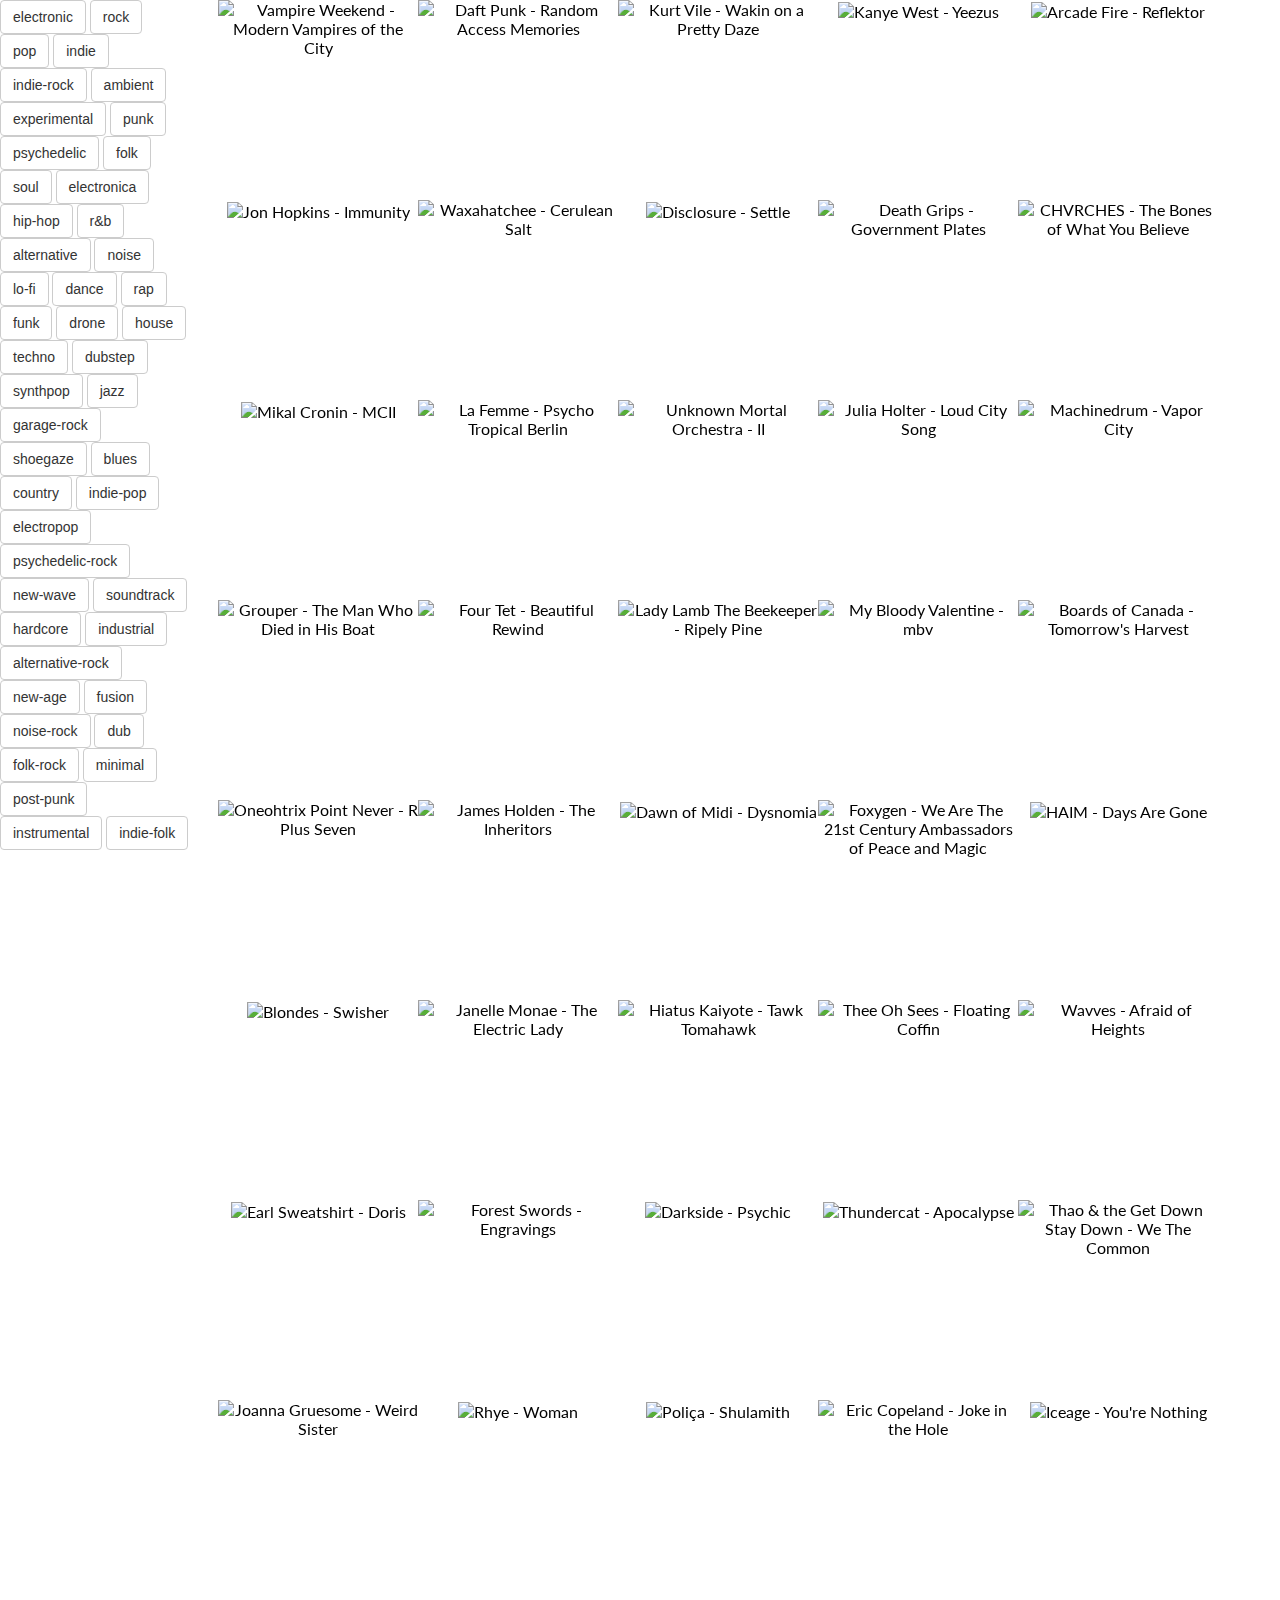
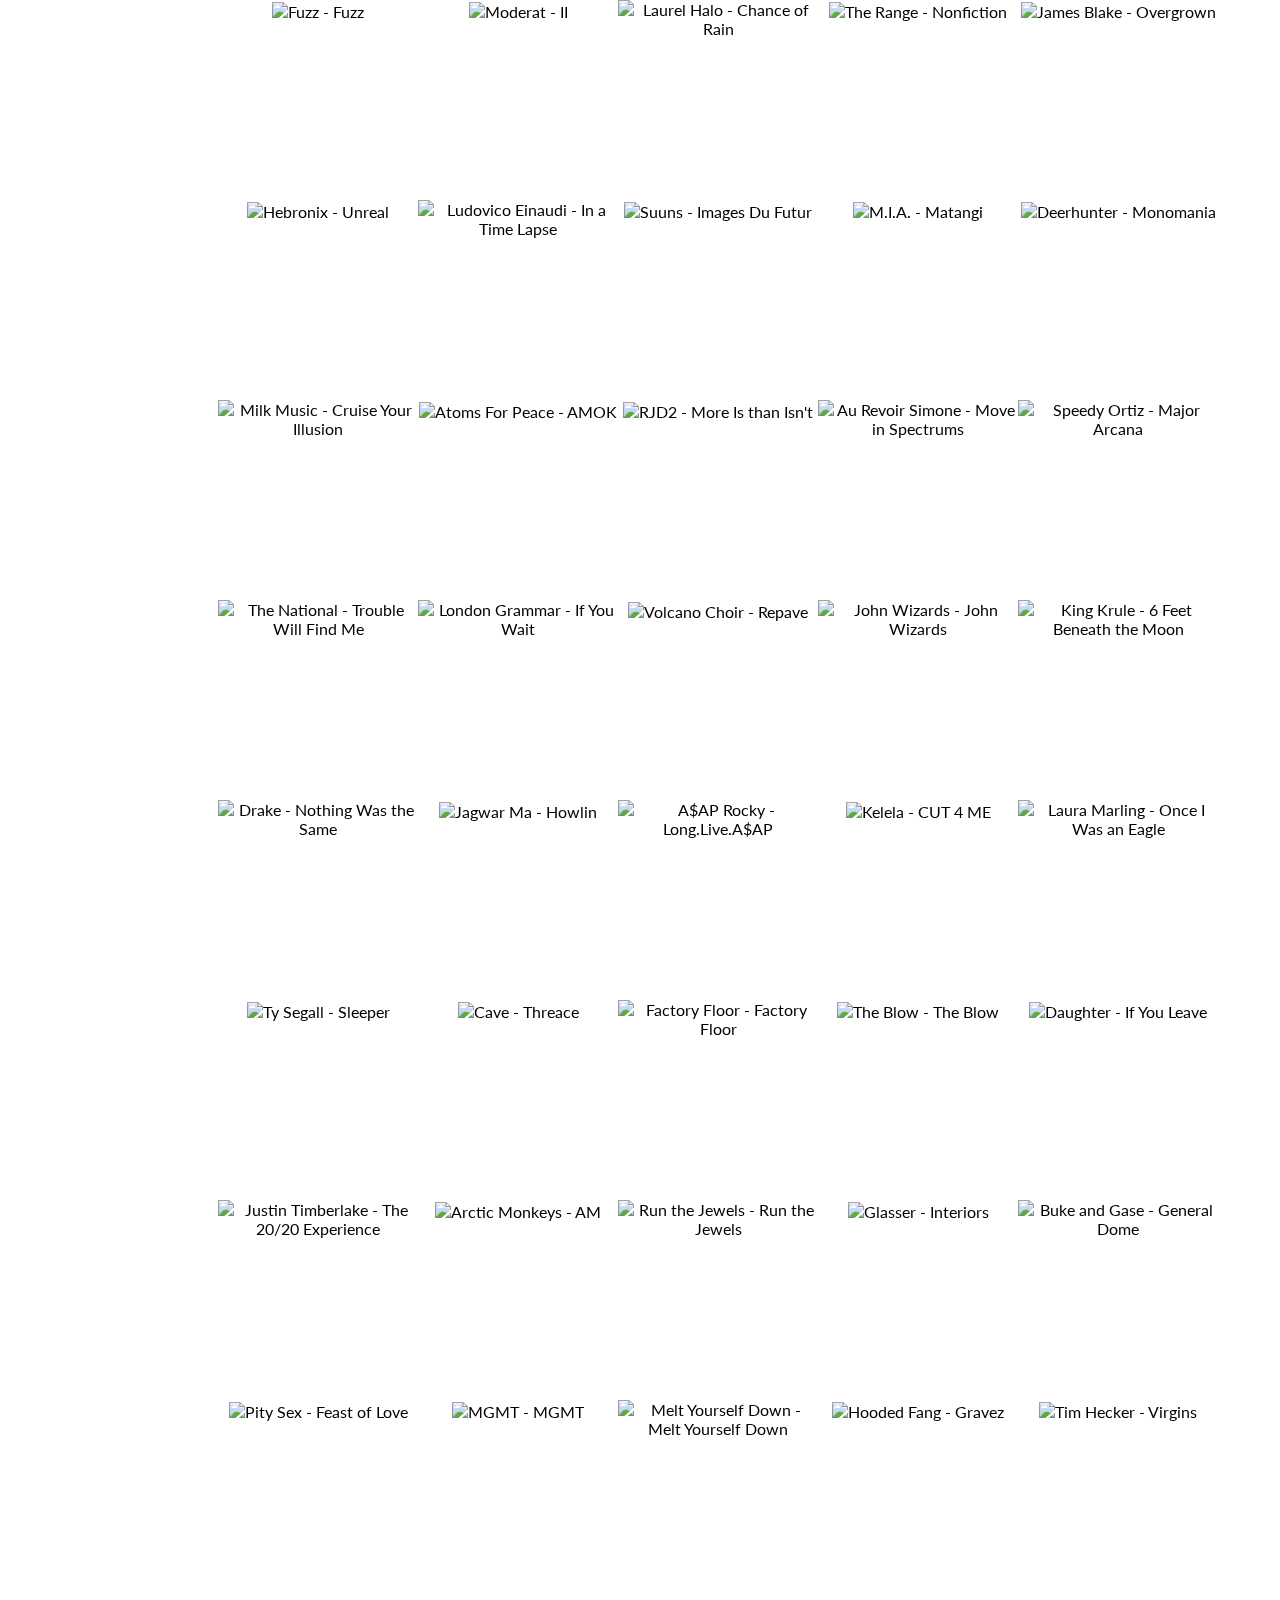
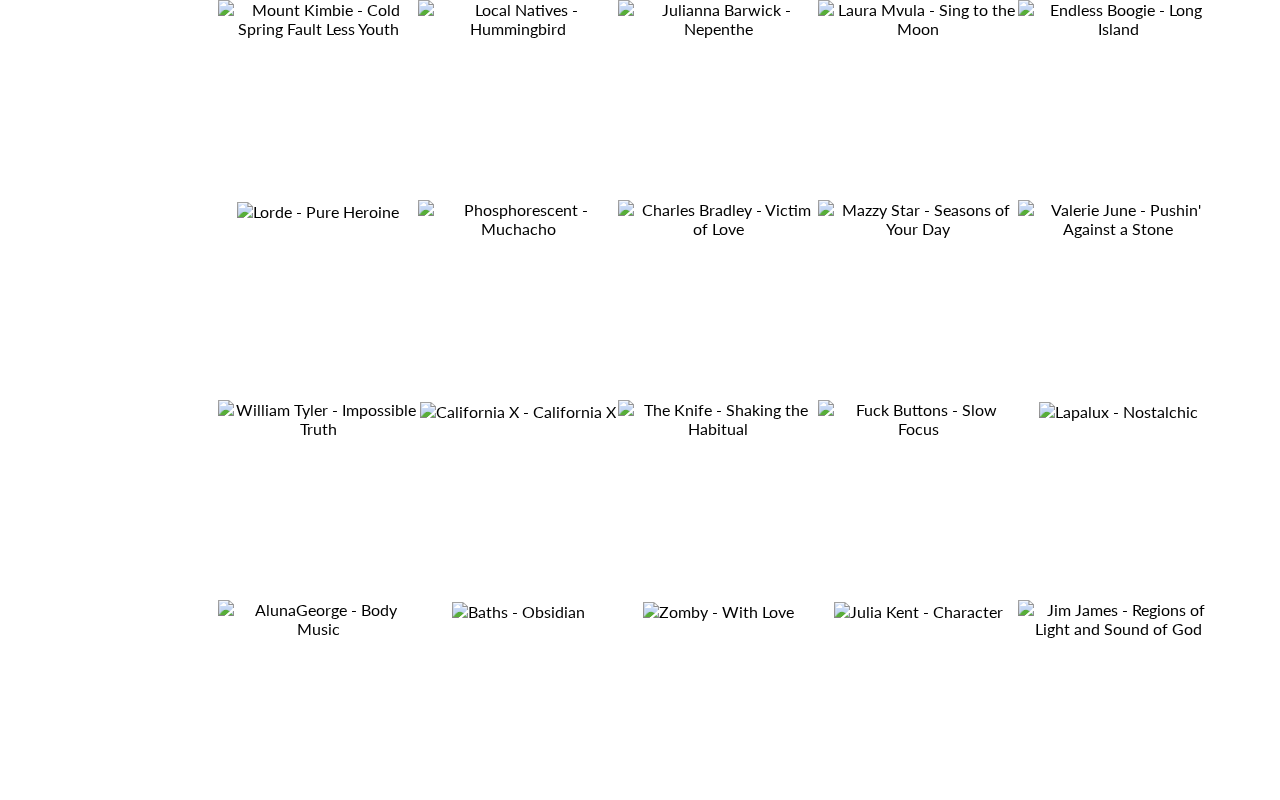
==== commit c516b8aa: "Tweak the tag stuff a bit more" ====
--- a/site/index.html
+++ b/site/index.html
@@ -18,46 +18,58 @@
         
   <div id='filters'>
       
+  <button type="button" class="filter_btn btn btn-default" data-filter-value=".electronic">electronic</button>
+
+      
   <button type="button" class="filter_btn btn btn-default" data-filter-value=".rock">rock</button>
 
       
   <button type="button" class="filter_btn btn btn-default" data-filter-value=".pop">pop</button>
 
       
-  <button type="button" class="filter_btn btn btn-default" data-filter-value=".electronic">electronic</button>
+  <button type="button" class="filter_btn btn btn-default" data-filter-value=".indie">indie</button>
 
       
   <button type="button" class="filter_btn btn btn-default" data-filter-value=".indierock">indie-rock</button>
 
       
+  <button type="button" class="filter_btn btn btn-default" data-filter-value=".ambient">ambient</button>
+
+      
+  <button type="button" class="filter_btn btn btn-default" data-filter-value=".experimental">experimental</button>
+
+      
+  <button type="button" class="filter_btn btn btn-default" data-filter-value=".punk">punk</button>
+
+      
+  <button type="button" class="filter_btn btn btn-default" data-filter-value=".psychedelic">psychedelic</button>
+
+      
+  <button type="button" class="filter_btn btn btn-default" data-filter-value=".folk">folk</button>
+
+      
+  <button type="button" class="filter_btn btn btn-default" data-filter-value=".soul">soul</button>
+
+      
+  <button type="button" class="filter_btn btn btn-default" data-filter-value=".electronica">electronica</button>
+
+      
   <button type="button" class="filter_btn btn btn-default" data-filter-value=".hiphop">hip-hop</button>
 
       
-  <button type="button" class="filter_btn btn btn-default" data-filter-value=".indie">indie</button>
+  <button type="button" class="filter_btn btn btn-default" data-filter-value=".rb">r&b</button>
+
+      
+  <button type="button" class="filter_btn btn btn-default" data-filter-value=".alternative">alternative</button>
+
+      
+  <button type="button" class="filter_btn btn btn-default" data-filter-value=".noise">noise</button>
 
       
   <button type="button" class="filter_btn btn btn-default" data-filter-value=".lofi">lo-fi</button>
 
       
-  <button type="button" class="filter_btn btn btn-default" data-filter-value=".ambient">ambient</button>
-
-      
-  <button type="button" class="filter_btn btn btn-default" data-filter-value=".punk">punk</button>
-
-      
-  <button type="button" class="filter_btn btn btn-default" data-filter-value=".rb">r&b</button>
-
-      
-  <button type="button" class="filter_btn btn btn-default" data-filter-value=".soul">soul</button>
-
-      
-  <button type="button" class="filter_btn btn btn-default" data-filter-value=".folk">folk</button>
-
-      
-  <button type="button" class="filter_btn btn btn-default" data-filter-value=".electronica">electronica</button>
-
-      
-  <button type="button" class="filter_btn btn btn-default" data-filter-value=".noise">noise</button>
+  <button type="button" class="filter_btn btn btn-default" data-filter-value=".dance">dance</button>
 
       
   <button type="button" class="filter_btn btn btn-default" data-filter-value=".rap">rap</button>
@@ -66,109 +78,85 @@
   <button type="button" class="filter_btn btn btn-default" data-filter-value=".funk">funk</button>
 
       
+  <button type="button" class="filter_btn btn btn-default" data-filter-value=".drone">drone</button>
+
+      
+  <button type="button" class="filter_btn btn btn-default" data-filter-value=".house">house</button>
+
+      
+  <button type="button" class="filter_btn btn btn-default" data-filter-value=".techno">techno</button>
+
+      
+  <button type="button" class="filter_btn btn btn-default" data-filter-value=".dubstep">dubstep</button>
+
+      
+  <button type="button" class="filter_btn btn btn-default" data-filter-value=".synthpop">synthpop</button>
+
+      
   <button type="button" class="filter_btn btn btn-default" data-filter-value=".jazz">jazz</button>
 
       
-  <button type="button" class="filter_btn btn btn-default" data-filter-value=".dubstep">dubstep</button>
-
-      
-  <button type="button" class="filter_btn btn btn-default" data-filter-value=".psychedelic">psychedelic</button>
-
-      
-  <button type="button" class="filter_btn btn btn-default" data-filter-value=".experimental">experimental</button>
-
-      
-  <button type="button" class="filter_btn btn btn-default" data-filter-value=".house">house</button>
-
-      
-  <button type="button" class="filter_btn btn btn-default" data-filter-value=".dance">dance</button>
+  <button type="button" class="filter_btn btn btn-default" data-filter-value=".garagerock">garage-rock</button>
+
+      
+  <button type="button" class="filter_btn btn btn-default" data-filter-value=".shoegaze">shoegaze</button>
+
+      
+  <button type="button" class="filter_btn btn btn-default" data-filter-value=".blues">blues</button>
+
+      
+  <button type="button" class="filter_btn btn btn-default" data-filter-value=".country">country</button>
+
+      
+  <button type="button" class="filter_btn btn btn-default" data-filter-value=".indiepop">indie-pop</button>
 
       
   <button type="button" class="filter_btn btn btn-default" data-filter-value=".electropop">electropop</button>
 
       
-  <button type="button" class="filter_btn btn btn-default" data-filter-value=".synthpop">synthpop</button>
-
-      
-  <button type="button" class="filter_btn btn btn-default" data-filter-value=".shoegaze">shoegaze</button>
+  <button type="button" class="filter_btn btn btn-default" data-filter-value=".psychedelicrock">psychedelic-rock</button>
+
+      
+  <button type="button" class="filter_btn btn btn-default" data-filter-value=".newwave">new-wave</button>
+
+      
+  <button type="button" class="filter_btn btn btn-default" data-filter-value=".soundtrack">soundtrack</button>
+
+      
+  <button type="button" class="filter_btn btn btn-default" data-filter-value=".hardcore">hardcore</button>
+
+      
+  <button type="button" class="filter_btn btn btn-default" data-filter-value=".industrial">industrial</button>
 
       
   <button type="button" class="filter_btn btn btn-default" data-filter-value=".alternativerock">alternative-rock</button>
 
       
-  <button type="button" class="filter_btn btn btn-default" data-filter-value=".techno">techno</button>
-
-      
-  <button type="button" class="filter_btn btn btn-default" data-filter-value=".garagerock">garage-rock</button>
+  <button type="button" class="filter_btn btn btn-default" data-filter-value=".newage">new-age</button>
+
+      
+  <button type="button" class="filter_btn btn btn-default" data-filter-value=".fusion">fusion</button>
+
+      
+  <button type="button" class="filter_btn btn btn-default" data-filter-value=".noiserock">noise-rock</button>
 
       
   <button type="button" class="filter_btn btn btn-default" data-filter-value=".dub">dub</button>
 
       
-  <button type="button" class="filter_btn btn btn-default" data-filter-value=".blues">blues</button>
-
-      
-  <button type="button" class="filter_btn btn btn-default" data-filter-value=".ukgarage">uk-garage</button>
-
-      
-  <button type="button" class="filter_btn btn btn-default" data-filter-value=".deephouse">deep-house</button>
-
-      
-  <button type="button" class="filter_btn btn btn-default" data-filter-value=".hardcore">hardcore</button>
-
-      
-  <button type="button" class="filter_btn btn btn-default" data-filter-value=".coldwave">coldwave</button>
-
-      
-  <button type="button" class="filter_btn btn btn-default" data-filter-value=".drone">drone</button>
-
-      
-  <button type="button" class="filter_btn btn btn-default" data-filter-value=".trance">trance</button>
-
-      
-  <button type="button" class="filter_btn btn btn-default" data-filter-value=".horrorcore">horrorcore</button>
-
-      
-  <button type="button" class="filter_btn btn btn-default" data-filter-value=".fusion">fusion</button>
-
-      
   <button type="button" class="filter_btn btn btn-default" data-filter-value=".folkrock">folk-rock</button>
 
       
-  <button type="button" class="filter_btn btn btn-default" data-filter-value=".metal">metal</button>
-
-      
-  <button type="button" class="filter_btn btn btn-default" data-filter-value=".alternative">alternative</button>
-
-      
-  <button type="button" class="filter_btn btn btn-default" data-filter-value=".classical">classical</button>
+  <button type="button" class="filter_btn btn btn-default" data-filter-value=".minimal">minimal</button>
+
+      
+  <button type="button" class="filter_btn btn btn-default" data-filter-value=".postpunk">post-punk</button>
 
       
   <button type="button" class="filter_btn btn btn-default" data-filter-value=".instrumental">instrumental</button>
 
       
-  <button type="button" class="filter_btn btn btn-default" data-filter-value=".indiepop">indie-pop</button>
-
-      
-  <button type="button" class="filter_btn btn btn-default" data-filter-value=".madchester">madchester</button>
-
-      
-  <button type="button" class="filter_btn btn btn-default" data-filter-value=".postpunk">post-punk</button>
-
-      
-  <button type="button" class="filter_btn btn btn-default" data-filter-value=".industrial">industrial</button>
-
-      
-  <button type="button" class="filter_btn btn btn-default" data-filter-value=".postindustrial">post-industrial</button>
-
-      
-  <button type="button" class="filter_btn btn btn-default" data-filter-value=".newage">new-age</button>
-
-      
-  <button type="button" class="filter_btn btn btn-default" data-filter-value=".country">country</button>
-
-      
-  <button type="button" class="filter_btn btn btn-default" data-filter-value=".grunge">grunge</button>
+  <button type="button" class="filter_btn btn btn-default" data-filter-value=".indiefolk">indie-folk</button>
 
   </div>
 
@@ -177,27 +165,27 @@
         
   <div id='container'>
       
-  <div class="label inside bottom fade album rock indierock indie pop" data-label="Vampire Weekend - Modern Vampires of the City">
+  <div class="label inside bottom fade album rock indierock indie pop newwave indiepop" data-label="Vampire Weekend - Modern Vampires of the City">
     <img alt="Vampire Weekend - Modern Vampires of the City" src="images/vampire weekend-modern vampires of the city.png">
   </div>
 
       
-  <div class="label inside bottom fade album house" data-label="Daft Punk - Random Access Memories">
+  <div class="label inside bottom fade album house techno punk electronic dance electronica pop soundtrack" data-label="Daft Punk - Random Access Memories">
     <img alt="Daft Punk - Random Access Memories" src="images/daft punk-random access memories.png">
   </div>
 
       
-  <div class="label inside bottom fade album rock lofi" data-label="Kurt Vile - Wakin on a Pretty Daze">
+  <div class="label inside bottom fade album rock lofi indierock psychedelic pop" data-label="Kurt Vile - Wakin on a Pretty Daze">
     <img alt="Kurt Vile - Wakin on a Pretty Daze" src="images/kurt vile-wakin on a pretty daze.png">
   </div>
 
       
-  <div class="label inside bottom fade album hiphop pop" data-label="Kanye West - Yeezus">
+  <div class="label inside bottom fade album hiphop pop rap rb" data-label="Kanye West - Yeezus">
     <img alt="Kanye West - Yeezus" src="images/kanye west-yeezus.png">
   </div>
 
       
-  <div class="label inside bottom fade album indierock rock indie" data-label="Arcade Fire - Reflektor">
+  <div class="label inside bottom fade album indierock rock indie pop alternative" data-label="Arcade Fire - Reflektor">
     <img alt="Arcade Fire - Reflektor" src="images/arcade fire-reflektor.png">
   </div>
 
@@ -207,17 +195,17 @@
   </div>
 
       
-  <div class="label inside bottom fade album lofi" data-label="Waxahatchee - Cerulean Salt">
+  <div class="label inside bottom fade album lofi indie folk alternative" data-label="Waxahatchee - Cerulean Salt">
     <img alt="Waxahatchee - Cerulean Salt" src="images/waxahatchee-cerulean salt.png">
   </div>
 
       
-  <div class="label inside bottom fade album dance house ukgarage deephouse" data-label="Disclosure - Settle">
+  <div class="label inside bottom fade album dance house ukgarage deephouse pop noise club electronic" data-label="Disclosure - Settle">
     <img alt="Disclosure - Settle" src="images/disclosure-settle.png">
   </div>
 
       
-  <div class="label inside bottom fade album noise hiphop hardcore rap punk" data-label="Death Grips - Government Plates">
+  <div class="label inside bottom fade album noise hiphop hardcore rap punk industrial rock electronic experimental dubstep" data-label="Death Grips - Government Plates">
     <img alt="Death Grips - Government Plates" src="images/death grips-government plates.png">
   </div>
 
@@ -227,37 +215,37 @@
   </div>
 
       
-  <div class="label inside bottom fade album pop rock" data-label="Mikal Cronin - MCII">
+  <div class="label inside bottom fade album pop rock powerpop" data-label="Mikal Cronin - MCII">
     <img alt="Mikal Cronin - MCII" src="images/mikal cronin-mcii.png">
   </div>
 
       
-  <div class="label inside bottom fade album coldwave pop" data-label="La Femme - Psycho Tropical Berlin">
+  <div class="label inside bottom fade album coldwave pop rock surfmusic frenchrock newwave" data-label="La Femme - Psycho Tropical Berlin">
     <img alt="La Femme - Psycho Tropical Berlin" src="images/la femme-psycho tropical berlin.png">
   </div>
 
       
-  <div class="label inside bottom fade album lofi psychedelic pop funk" data-label="Unknown Mortal Orchestra - II">
+  <div class="label inside bottom fade album lofi psychedelic pop funk alternative rock indie psychedelicrock garagerock 60s" data-label="Unknown Mortal Orchestra - II">
     <img alt="Unknown Mortal Orchestra - II" src="images/unknown mortal orchestra-ii.png">
   </div>
 
       
-  <div class="label inside bottom fade album ambient pop" data-label="Julia Holter - Loud City Song">
+  <div class="label inside bottom fade album ambient pop electronic" data-label="Julia Holter - Loud City Song">
     <img alt="Julia Holter - Loud City Song" src="images/julia holter-loud city song.png">
   </div>
 
       
-  <div class="label inside bottom fade album hiphop electronic" data-label="Machinedrum - Vapor City">
+  <div class="label inside bottom fade album hiphop electronic glitch ambient intelligentdancemusic" data-label="Machinedrum - Vapor City">
     <img alt="Machinedrum - Vapor City" src="images/machinedrum-vapor city.png">
   </div>
 
       
-  <div class="label inside bottom fade album ambient" data-label="Grouper - The Man Who Died in His Boat">
+  <div class="label inside bottom fade album ambient drone" data-label="Grouper - The Man Who Died in His Boat">
     <img alt="Grouper - The Man Who Died in His Boat" src="images/grouper-the man who died in his boat.png">
   </div>
 
       
-  <div class="label inside bottom fade album electronica electronic jazz" data-label="Four Tet - Beautiful Rewind">
+  <div class="label inside bottom fade album electronica electronic jazz techno folktronica" data-label="Four Tet - Beautiful Rewind">
     <img alt="Four Tet - Beautiful Rewind" src="images/four tet-beautiful rewind.png">
   </div>
 
@@ -267,22 +255,22 @@
   </div>
 
       
-  <div class="label inside bottom fade album shoegaze alternativerock" data-label="My Bloody Valentine - mbv">
+  <div class="label inside bottom fade album shoegaze alternativerock rock pop indierock" data-label="My Bloody Valentine - mbv">
     <img alt="My Bloody Valentine - mbv" src="images/my bloody valentine-mbv.png">
   </div>
 
       
-  <div class="label inside bottom fade album electronica" data-label="Boards of Canada - Tomorrow's Harvest">
+  <div class="label inside bottom fade album electronica electronic ambient" data-label="Boards of Canada - Tomorrow's Harvest">
     <img alt="Boards of Canada - Tomorrow's Harvest" src="images/boards of canada-tomorrows harvest.png">
   </div>
 
       
-  <div class="label inside bottom fade album electronic drone ambient" data-label="Oneohtrix Point Never - R Plus Seven">
+  <div class="label inside bottom fade album electronic drone ambient newage experimental noise" data-label="Oneohtrix Point Never - R Plus Seven">
     <img alt="Oneohtrix Point Never - R Plus Seven" src="images/oneohtrix point never-r plus seven.png">
   </div>
 
       
-  <div class="label inside bottom fade album trance techno electronica" data-label="James Holden - The Inheritors">
+  <div class="label inside bottom fade album trance techno electronica dance house electronic" data-label="James Holden - The Inheritors">
     <img alt="James Holden - The Inheritors" src="images/james holden-the inheritors.png">
   </div>
 
@@ -292,47 +280,47 @@
   </div>
 
       
-  <div class="label inside bottom fade album pop" data-label="Foxygen - We Are The 21st Century Ambassadors of Peace and Magic">
+  <div class="label inside bottom fade album pop psychedelic psychedelicrock" data-label="Foxygen - We Are The 21st Century Ambassadors of Peace and Magic">
     <img alt="Foxygen - We Are The 21st Century Ambassadors of Peace and Magic" src="images/foxygen-we are the 21st century ambassadors of peace and magic.png">
   </div>
 
       
-  <div class="label inside bottom fade album pop rb" data-label="HAIM - Days Are Gone">
+  <div class="label inside bottom fade album pop rb rock" data-label="HAIM - Days Are Gone">
     <img alt="HAIM - Days Are Gone" src="images/haim-days are gone.png">
   </div>
 
       
-  <div class="label inside bottom fade album dance techno electronic" data-label="Blondes - Swisher">
+  <div class="label inside bottom fade album dance techno electronic house" data-label="Blondes - Swisher">
     <img alt="Blondes - Swisher" src="images/blondes-swisher.png">
   </div>
 
       
-  <div class="label inside bottom fade album rb soul pop funk" data-label="Janelle Monae - The Electric Lady">
+  <div class="label inside bottom fade album rb soul pop funk dance experimental" data-label="Janelle Monae - The Electric Lady">
     <img alt="Janelle Monae - The Electric Lady" src="images/janelle monae-the electric lady.png">
   </div>
 
       
-  <div class="label inside bottom fade album soul" data-label="Hiatus Kaiyote - Tawk Tomahawk">
+  <div class="label inside bottom fade album soul fusion" data-label="Hiatus Kaiyote - Tawk Tomahawk">
     <img alt="Hiatus Kaiyote - Tawk Tomahawk" src="images/hiatus kaiyote-tawk tomahawk.png">
   </div>
 
       
-  <div class="label inside bottom fade album garagerock rock psychedelic lofi punk" data-label="Thee Oh Sees - Floating Coffin">
+  <div class="label inside bottom fade album garagerock rock psychedelic lofi punk pop noiserock noise psychedelia experimental" data-label="Thee Oh Sees - Floating Coffin">
     <img alt="Thee Oh Sees - Floating Coffin" src="images/thee oh sees-floating coffin.png">
   </div>
 
       
-  <div class="label inside bottom fade album pop lofi punk noise rock" data-label="Wavves  - Afraid of Heights">
+  <div class="label inside bottom fade album pop lofi punk noise rock noisepop indierock alternative indie shoegaze" data-label="Wavves  - Afraid of Heights">
     <img alt="Wavves  - Afraid of Heights" src="images/wavves -afraid of heights.png">
   </div>
 
       
-  <div class="label inside bottom fade album rap horrorcore" data-label="Earl Sweatshirt - Doris">
+  <div class="label inside bottom fade album rap horrorcore hiphop" data-label="Earl Sweatshirt - Doris">
     <img alt="Earl Sweatshirt - Doris" src="images/earl sweatshirt-doris.png">
   </div>
 
       
-  <div class="label inside bottom fade album dub electronic" data-label="Forest Swords - Engravings">
+  <div class="label inside bottom fade album dub electronic experimental" data-label="Forest Swords - Engravings">
     <img alt="Forest Swords - Engravings" src="images/forest swords-engravings.png">
   </div>
 
@@ -342,7 +330,7 @@
   </div>
 
       
-  <div class="label inside bottom fade album jazz electronic funk fusion" data-label="Thundercat - Apocalypse">
+  <div class="label inside bottom fade album jazz electronic funk fusion soul electronica" data-label="Thundercat - Apocalypse">
     <img alt="Thundercat - Apocalypse" src="images/thundercat-apocalypse.png">
   </div>
 
@@ -352,32 +340,32 @@
   </div>
 
       
-  <div class="label inside bottom fade album " data-label="Joanna Gruesome - Weird Sister">
+  <div class="label inside bottom fade album indiepop" data-label="Joanna Gruesome - Weird Sister">
     <img alt="Joanna Gruesome - Weird Sister" src="images/joanna gruesome-weird sister.png">
   </div>
 
       
-  <div class="label inside bottom fade album soul funk rb electronic pop" data-label="Rhye - Woman">
+  <div class="label inside bottom fade album soul funk rb electronic pop alternative minimal" data-label="Rhye - Woman">
     <img alt="Rhye - Woman" src="images/rhye-woman.png">
   </div>
 
       
-  <div class="label inside bottom fade album synthpop electronica pop rb indierock electropop electronic indie" data-label="Poliça - Shulamith">
+  <div class="label inside bottom fade album synthpop electronica pop rb indierock electropop electronic indie alternative triphop" data-label="Poliça - Shulamith">
     <img alt="Poliça - Shulamith" src="images/polia-shulamith.png">
   </div>
 
       
-  <div class="label inside bottom fade album experimental noise" data-label="Eric Copeland - Joke in the Hole">
+  <div class="label inside bottom fade album experimental noise electronic psychedelic" data-label="Eric Copeland - Joke in the Hole">
     <img alt="Eric Copeland - Joke in the Hole" src="images/eric copeland-joke in the hole.png">
   </div>
 
       
-  <div class="label inside bottom fade album rock punk metal" data-label="Iceage - You're Nothing">
+  <div class="label inside bottom fade album rock punk metal postpunk hardcore" data-label="Iceage - You're Nothing">
     <img alt="Iceage - You're Nothing" src="images/iceage-youre nothing.png">
   </div>
 
       
-  <div class="label inside bottom fade album " data-label="Fuzz - Fuzz">
+  <div class="label inside bottom fade album rock" data-label="Fuzz - Fuzz">
     <img alt="Fuzz - Fuzz" src="images/fuzz-fuzz.png">
   </div>
 
@@ -387,7 +375,7 @@
   </div>
 
       
-  <div class="label inside bottom fade album electronic" data-label="Laurel Halo - Chance of Rain">
+  <div class="label inside bottom fade album electronic techno ambient" data-label="Laurel Halo - Chance of Rain">
     <img alt="Laurel Halo - Chance of Rain" src="images/laurel halo-chance of rain.png">
   </div>
 
@@ -397,12 +385,12 @@
   </div>
 
       
-  <div class="label inside bottom fade album dubstep soul" data-label="James Blake - Overgrown">
+  <div class="label inside bottom fade album dubstep soul electronic" data-label="James Blake - Overgrown">
     <img alt="James Blake - Overgrown" src="images/james blake-overgrown.png">
   </div>
 
       
-  <div class="label inside bottom fade album alternative" data-label="Hebronix - Unreal">
+  <div class="label inside bottom fade album alternative indie 90s" data-label="Hebronix - Unreal">
     <img alt="Hebronix - Unreal" src="images/hebronix-unreal.png">
   </div>
 
@@ -412,17 +400,17 @@
   </div>
 
       
-  <div class="label inside bottom fade album rock" data-label="Suuns - Images Du Futur">
+  <div class="label inside bottom fade album rock electronic artrock electro" data-label="Suuns - Images Du Futur">
     <img alt="Suuns - Images Du Futur" src="images/suuns-images du futur.png">
   </div>
 
       
-  <div class="label inside bottom fade album pop hiphop" data-label="M.I.A. - Matangi">
+  <div class="label inside bottom fade album pop hiphop dancehall punk alternative electronic" data-label="M.I.A. - Matangi">
     <img alt="M.I.A. - Matangi" src="images/mia-matangi.png">
   </div>
 
       
-  <div class="label inside bottom fade album punk ambient indierock pop rock" data-label="Deerhunter - Monomania">
+  <div class="label inside bottom fade album punk ambient indierock pop rock shoegaze noiserock garagerock indie noise" data-label="Deerhunter - Monomania">
     <img alt="Deerhunter - Monomania" src="images/deerhunter-monomania.png">
   </div>
 
@@ -432,27 +420,27 @@
   </div>
 
       
-  <div class="label inside bottom fade album electronic rock" data-label="Atoms For Peace - AMOK">
+  <div class="label inside bottom fade album electronic rock electronica experimentalrock" data-label="Atoms For Peace - AMOK">
     <img alt="Atoms For Peace - AMOK" src="images/atoms for peace-amok.png">
   </div>
 
       
-  <div class="label inside bottom fade album pop hiphop electronic instrumental" data-label="RJD2 - More Is than Isn't">
+  <div class="label inside bottom fade album pop hiphop electronic instrumental rock soul funk" data-label="RJD2 - More Is than Isn't">
     <img alt="RJD2 - More Is than Isn't" src="images/rjd2-more is than isnt.png">
   </div>
 
       
-  <div class="label inside bottom fade album pop indiepop" data-label="Au Revoir Simone - Move in Spectrums">
+  <div class="label inside bottom fade album pop indiepop electronica" data-label="Au Revoir Simone - Move in Spectrums">
     <img alt="Au Revoir Simone - Move in Spectrums" src="images/au revoir simone-move in spectrums.png">
   </div>
 
       
-  <div class="label inside bottom fade album indierock" data-label="Speedy Ortiz - Major Arcana">
+  <div class="label inside bottom fade album indierock indie" data-label="Speedy Ortiz - Major Arcana">
     <img alt="Speedy Ortiz - Major Arcana" src="images/speedy ortiz-major arcana.png">
   </div>
 
       
-  <div class="label inside bottom fade album rock indierock" data-label="The National - Trouble Will Find Me">
+  <div class="label inside bottom fade album rock indierock indie" data-label="The National - Trouble Will Find Me">
     <img alt="The National - Trouble Will Find Me" src="images/the national-trouble will find me.png">
   </div>
 
@@ -462,7 +450,7 @@
   </div>
 
       
-  <div class="label inside bottom fade album experimental" data-label="Volcano Choir - Repave">
+  <div class="label inside bottom fade album experimental indie rock ambient postrock" data-label="Volcano Choir - Repave">
     <img alt="Volcano Choir - Repave" src="images/volcano choir-repave.png">
   </div>
 
@@ -472,17 +460,17 @@
   </div>
 
       
-  <div class="label inside bottom fade album dub dubstep soul blues electronic" data-label="King Krule - 6 Feet Beneath the Moon">
+  <div class="label inside bottom fade album dub dubstep soul blues electronic lofi indierock downtempo" data-label="King Krule - 6 Feet Beneath the Moon">
     <img alt="King Krule - 6 Feet Beneath the Moon" src="images/king krule-6 feet beneath the moon.png">
   </div>
 
       
-  <div class="label inside bottom fade album rap hiphop" data-label="Drake - Nothing Was the Same">
+  <div class="label inside bottom fade album rap hiphop rb pop" data-label="Drake - Nothing Was the Same">
     <img alt="Drake - Nothing Was the Same" src="images/drake-nothing was the same.png">
   </div>
 
       
-  <div class="label inside bottom fade album psychedelic madchester" data-label="Jagwar Ma - Howlin">
+  <div class="label inside bottom fade album psychedelic madchester house electronic rock" data-label="Jagwar Ma - Howlin">
     <img alt="Jagwar Ma - Howlin" src="images/jagwar ma-howlin.png">
   </div>
 
@@ -497,22 +485,22 @@
   </div>
 
       
-  <div class="label inside bottom fade album folk pop" data-label="Laura Marling - Once I Was an Eagle">
+  <div class="label inside bottom fade album folk pop rock folkrock" data-label="Laura Marling - Once I Was an Eagle">
     <img alt="Laura Marling - Once I Was an Eagle" src="images/laura marling-once i was an eagle.png">
   </div>
 
       
-  <div class="label inside bottom fade album rock garagerock lofi" data-label="Ty Segall - Sleeper">
+  <div class="label inside bottom fade album rock garagerock lofi pop psychedelic" data-label="Ty Segall - Sleeper">
     <img alt="Ty Segall - Sleeper" src="images/ty segall-sleeper.png">
   </div>
 
       
-  <div class="label inside bottom fade album rock" data-label="Cave - Threace">
+  <div class="label inside bottom fade album rock psychedelic drone" data-label="Cave - Threace">
     <img alt="Cave - Threace" src="images/cave-threace.png">
   </div>
 
       
-  <div class="label inside bottom fade album electronic noise postpunk industrial postindustrial" data-label="Factory Floor - Factory Floor">
+  <div class="label inside bottom fade album electronic noise postpunk industrial postindustrial minimal experimental" data-label="Factory Floor - Factory Floor">
     <img alt="Factory Floor - Factory Floor" src="images/factory floor-factory floor.png">
   </div>
 
@@ -522,7 +510,7 @@
   </div>
 
       
-  <div class="label inside bottom fade album rock" data-label="Daughter - If You Leave">
+  <div class="label inside bottom fade album rock folk indiefolk pop" data-label="Daughter - If You Leave">
     <img alt="Daughter - If You Leave" src="images/daughter-if you leave.png">
   </div>
 
@@ -532,7 +520,7 @@
   </div>
 
       
-  <div class="label inside bottom fade album rock indierock" data-label="Arctic Monkeys - AM">
+  <div class="label inside bottom fade album rock indierock indie" data-label="Arctic Monkeys - AM">
     <img alt="Arctic Monkeys - AM" src="images/arctic monkeys-am.png">
   </div>
 
@@ -542,7 +530,7 @@
   </div>
 
       
-  <div class="label inside bottom fade album electronic experimental" data-label="Glasser - Interiors">
+  <div class="label inside bottom fade album electronic experimental indie electropop pop synthpop" data-label="Glasser - Interiors">
     <img alt="Glasser - Interiors" src="images/glasser-interiors.png">
   </div>
 
@@ -552,52 +540,52 @@
   </div>
 
       
-  <div class="label inside bottom fade album shoegaze" data-label="Pity Sex - Feast of Love">
+  <div class="label inside bottom fade album shoegaze emo indie indierock" data-label="Pity Sex - Feast of Love">
     <img alt="Pity Sex - Feast of Love" src="images/pity sex-feast of love.png">
   </div>
 
       
-  <div class="label inside bottom fade album pop rock" data-label="MGMT - MGMT">
+  <div class="label inside bottom fade album pop rock indie indierock psychedelicrock synthpop psychedelic" data-label="MGMT - MGMT">
     <img alt="MGMT - MGMT" src="images/mgmt-mgmt.png">
   </div>
 
       
-  <div class="label inside bottom fade album jazz" data-label="Melt Yourself Down - Melt Yourself Down">
+  <div class="label inside bottom fade album jazz funk afrobeat punk" data-label="Melt Yourself Down - Melt Yourself Down">
     <img alt="Melt Yourself Down - Melt Yourself Down" src="images/melt yourself down-melt yourself down.png">
   </div>
 
       
-  <div class="label inside bottom fade album indie rock" data-label="Hooded Fang - Gravez">
+  <div class="label inside bottom fade album indie rock indierock" data-label="Hooded Fang - Gravez">
     <img alt="Hooded Fang - Gravez" src="images/hooded fang-gravez.png">
   </div>
 
       
-  <div class="label inside bottom fade album ambient" data-label="Tim Hecker - Virgins">
+  <div class="label inside bottom fade album ambient electronic drone" data-label="Tim Hecker - Virgins">
     <img alt="Tim Hecker - Virgins" src="images/tim hecker-virgins.png">
   </div>
 
       
-  <div class="label inside bottom fade album dubstep" data-label="Mount Kimbie - Cold Spring Fault Less Youth">
+  <div class="label inside bottom fade album dubstep electronic ambient" data-label="Mount Kimbie - Cold Spring Fault Less Youth">
     <img alt="Mount Kimbie - Cold Spring Fault Less Youth" src="images/mount kimbie-cold spring fault less youth.png">
   </div>
 
       
-  <div class="label inside bottom fade album indie indierock rock" data-label="Local Natives - Hummingbird">
+  <div class="label inside bottom fade album indie indierock rock folk indiefolk" data-label="Local Natives - Hummingbird">
     <img alt="Local Natives - Hummingbird" src="images/local natives-hummingbird.png">
   </div>
 
       
-  <div class="label inside bottom fade album ambient newage" data-label="Julianna Barwick - Nepenthe">
+  <div class="label inside bottom fade album ambient newage experimental drone" data-label="Julianna Barwick - Nepenthe">
     <img alt="Julianna Barwick - Nepenthe" src="images/julianna barwick-nepenthe.png">
   </div>
 
       
-  <div class="label inside bottom fade album soul" data-label="Laura Mvula - Sing to the Moon">
+  <div class="label inside bottom fade album soul jazz" data-label="Laura Mvula - Sing to the Moon">
     <img alt="Laura Mvula - Sing to the Moon" src="images/laura mvula-sing to the moon.png">
   </div>
 
       
-  <div class="label inside bottom fade album rock" data-label="Endless Boogie - Long Island">
+  <div class="label inside bottom fade album rock blues" data-label="Endless Boogie - Long Island">
     <img alt="Endless Boogie - Long Island" src="images/endless boogie-long island.png">
   </div>
 
@@ -607,7 +595,7 @@
   </div>
 
       
-  <div class="label inside bottom fade album country folk rock" data-label="Phosphorescent - Muchacho">
+  <div class="label inside bottom fade album country folk rock indierock americana gospel experimental" data-label="Phosphorescent - Muchacho">
     <img alt="Phosphorescent - Muchacho" src="images/phosphorescent-muchacho.png">
   </div>
 
@@ -617,37 +605,37 @@
   </div>
 
       
-  <div class="label inside bottom fade album rock alternativerock folk indie" data-label="Mazzy Star - Seasons of Your Day">
+  <div class="label inside bottom fade album rock alternativerock folk indie dreampop blues psychedelic alternative soundtrack country" data-label="Mazzy Star - Seasons of Your Day">
     <img alt="Mazzy Star - Seasons of Your Day" src="images/mazzy star-seasons of your day.png">
   </div>
 
       
-  <div class="label inside bottom fade album blues" data-label="Valerie June - Pushin' Against a Stone">
+  <div class="label inside bottom fade album blues country folk" data-label="Valerie June - Pushin' Against a Stone">
     <img alt="Valerie June - Pushin' Against a Stone" src="images/valerie june-pushin against a stone.png">
   </div>
 
       
-  <div class="label inside bottom fade album folk" data-label="William Tyler - Impossible Truth">
+  <div class="label inside bottom fade album folk instrumental country" data-label="William Tyler - Impossible Truth">
     <img alt="William Tyler - Impossible Truth" src="images/william tyler-impossible truth.png">
   </div>
 
       
-  <div class="label inside bottom fade album rock punk grunge" data-label="California X - California X">
+  <div class="label inside bottom fade album rock punk grunge indierock" data-label="California X - California X">
     <img alt="California X - California X" src="images/california x-california x.png">
   </div>
 
       
-  <div class="label inside bottom fade album pop electronic" data-label="The Knife - Shaking the Habitual">
+  <div class="label inside bottom fade album pop electronic synthpop" data-label="The Knife - Shaking the Habitual">
     <img alt="The Knife - Shaking the Habitual" src="images/the knife-shaking the habitual.png">
   </div>
 
       
-  <div class="label inside bottom fade album noise electronic" data-label="Fuck Buttons - Slow Focus">
+  <div class="label inside bottom fade album noise electronic experimental drone" data-label="Fuck Buttons - Slow Focus">
     <img alt="Fuck Buttons - Slow Focus" src="images/fuck buttons-slow focus.png">
   </div>
 
       
-  <div class="label inside bottom fade album electronic rb" data-label="Lapalux - Nostalchic">
+  <div class="label inside bottom fade album electronic rb ambient experimental soul" data-label="Lapalux - Nostalchic">
     <img alt="Lapalux - Nostalchic" src="images/lapalux-nostalchic.png">
   </div>
 
@@ -657,12 +645,12 @@
   </div>
 
       
-  <div class="label inside bottom fade album electronic" data-label="Baths - Obsidian">
+  <div class="label inside bottom fade album electronic pop" data-label="Baths - Obsidian">
     <img alt="Baths - Obsidian" src="images/baths-obsidian.png">
   </div>
 
       
-  <div class="label inside bottom fade album dubstep electronic" data-label="Zomby - With Love">
+  <div class="label inside bottom fade album dubstep electronic hyperdub dance" data-label="Zomby - With Love">
     <img alt="Zomby - With Love" src="images/zomby-with love.png">
   </div>
 
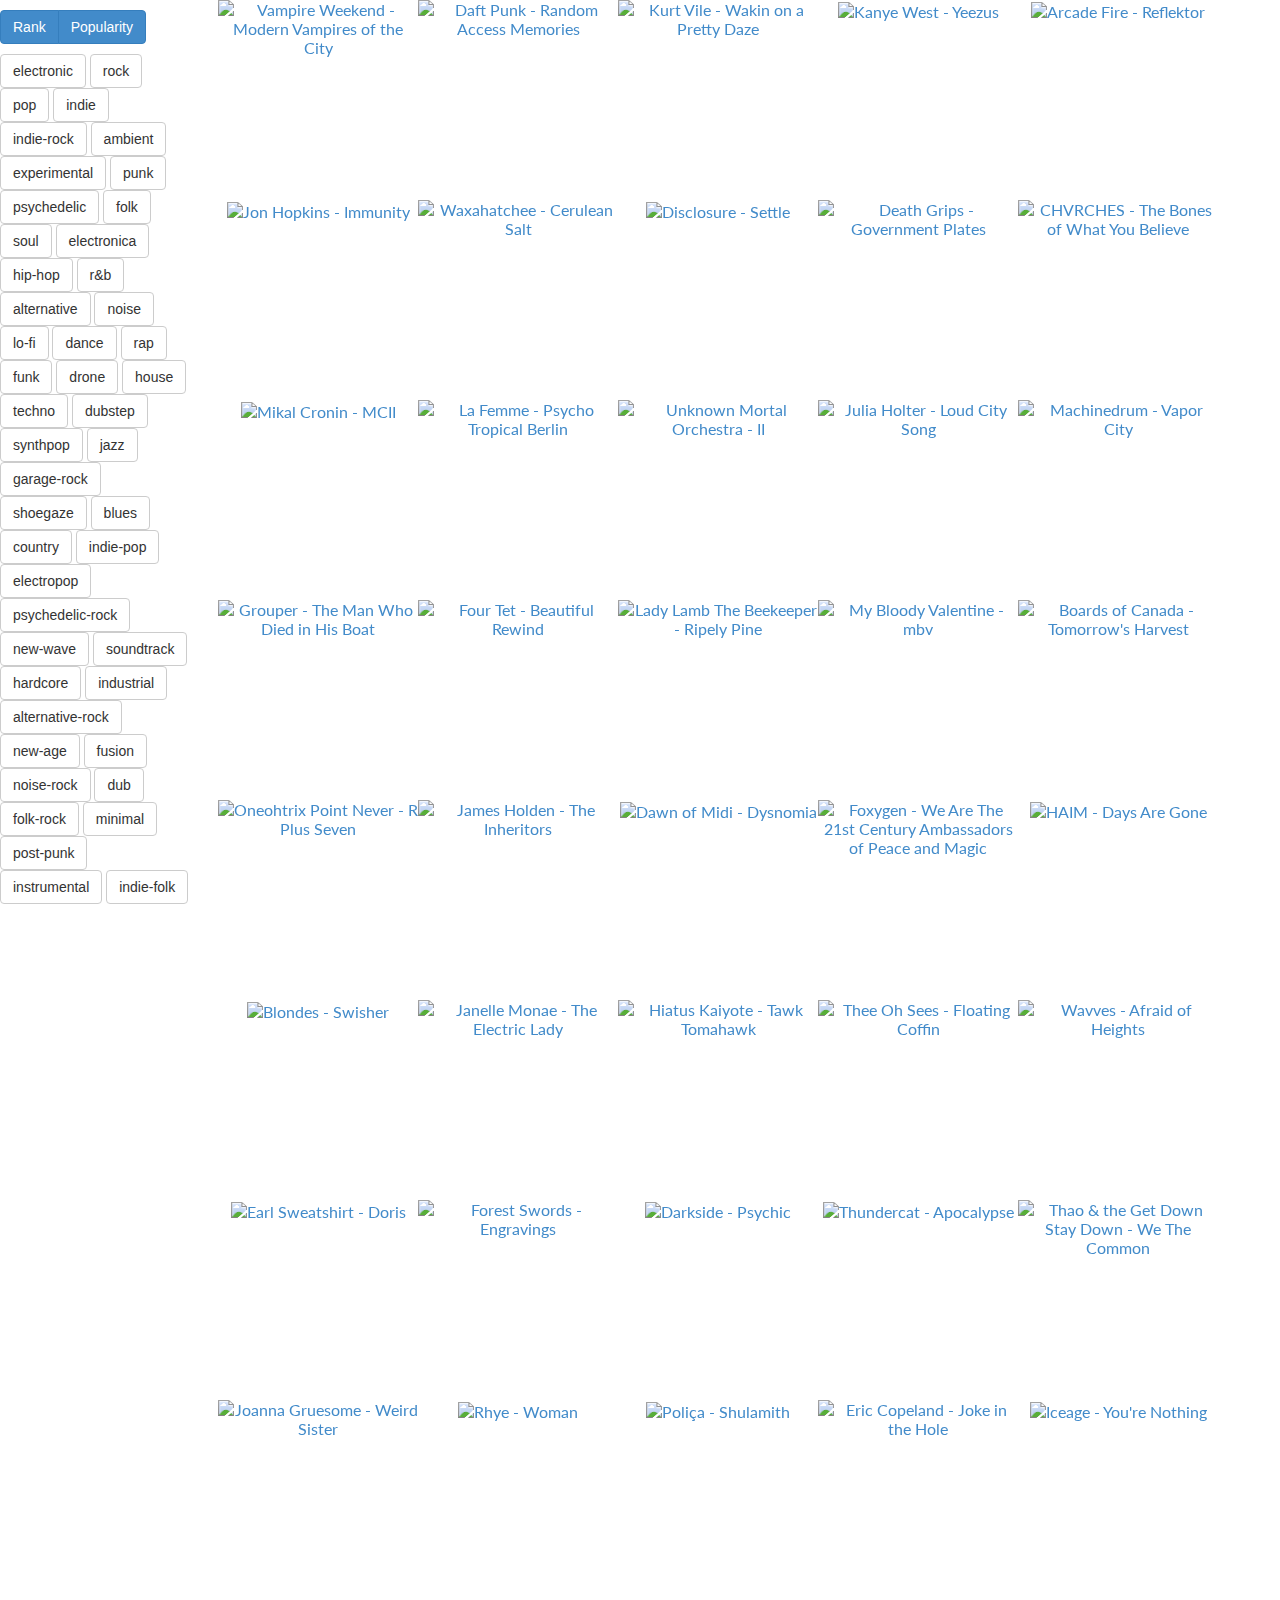
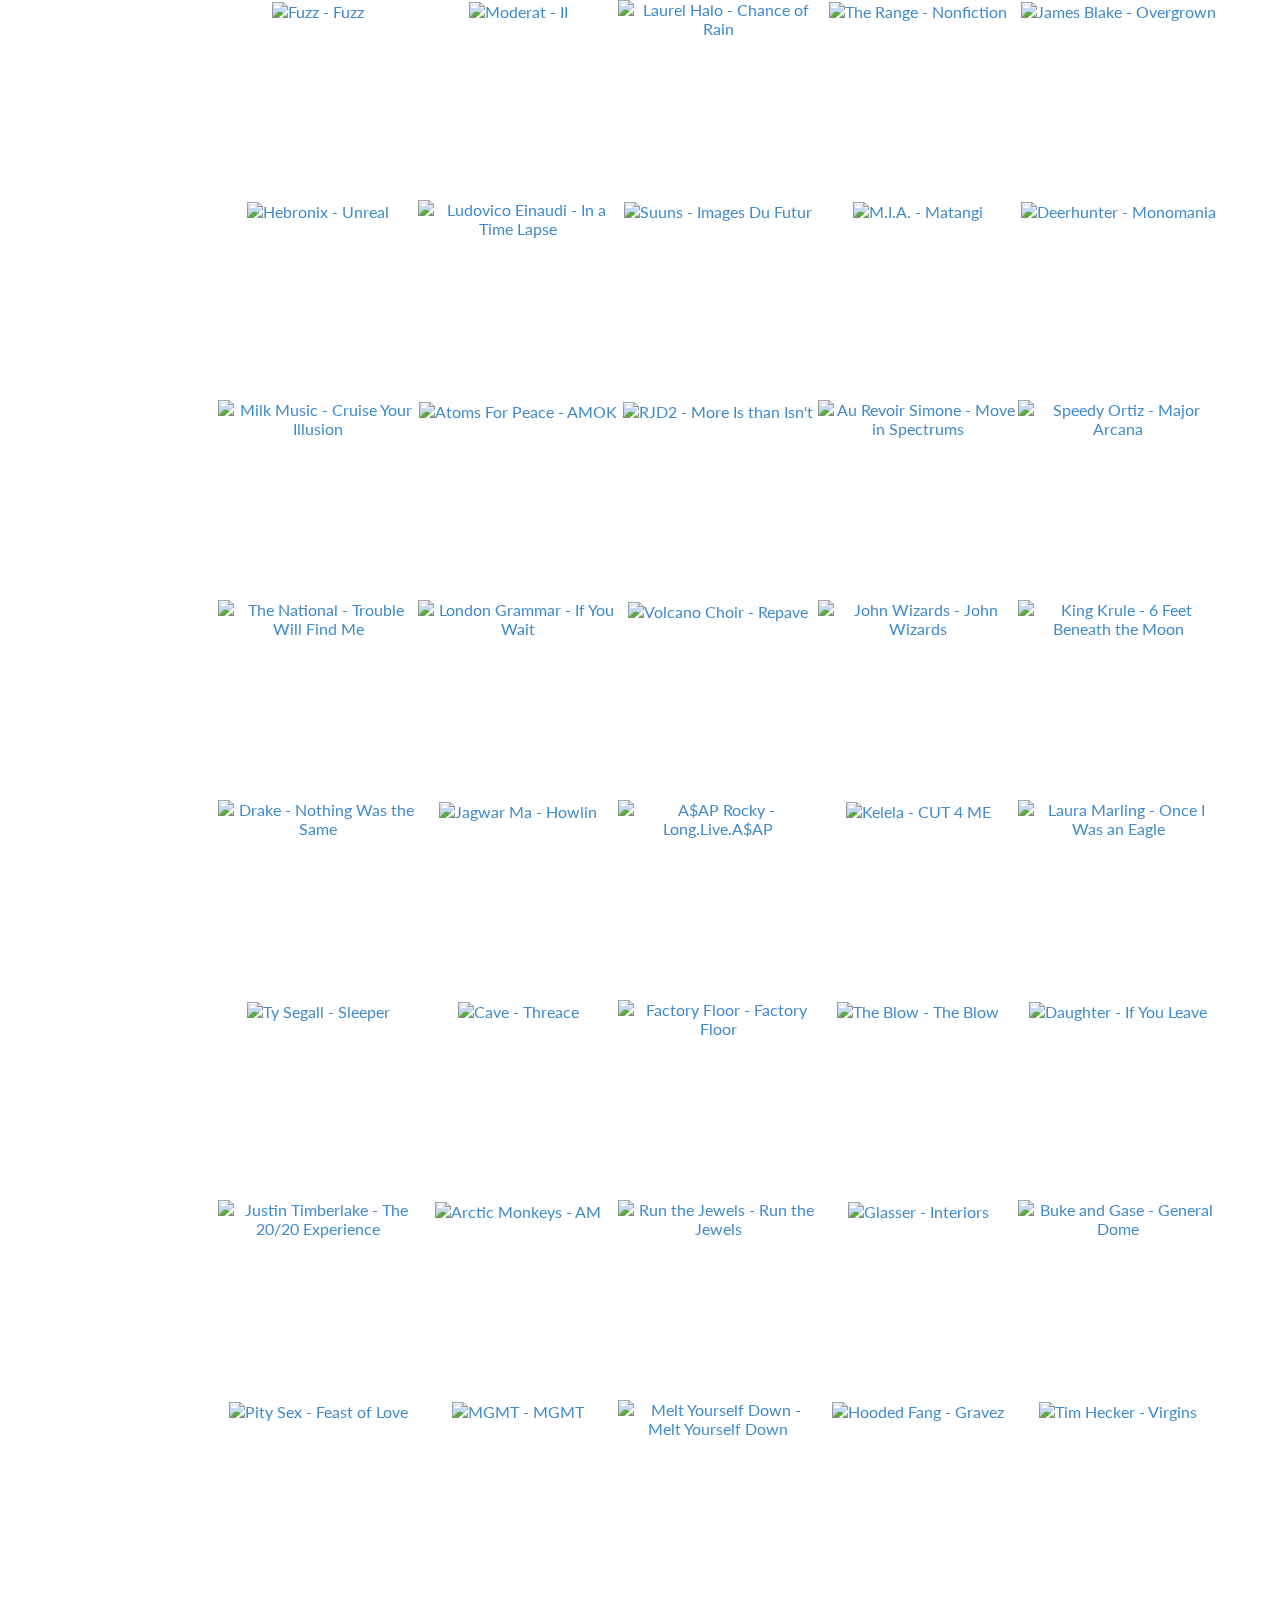
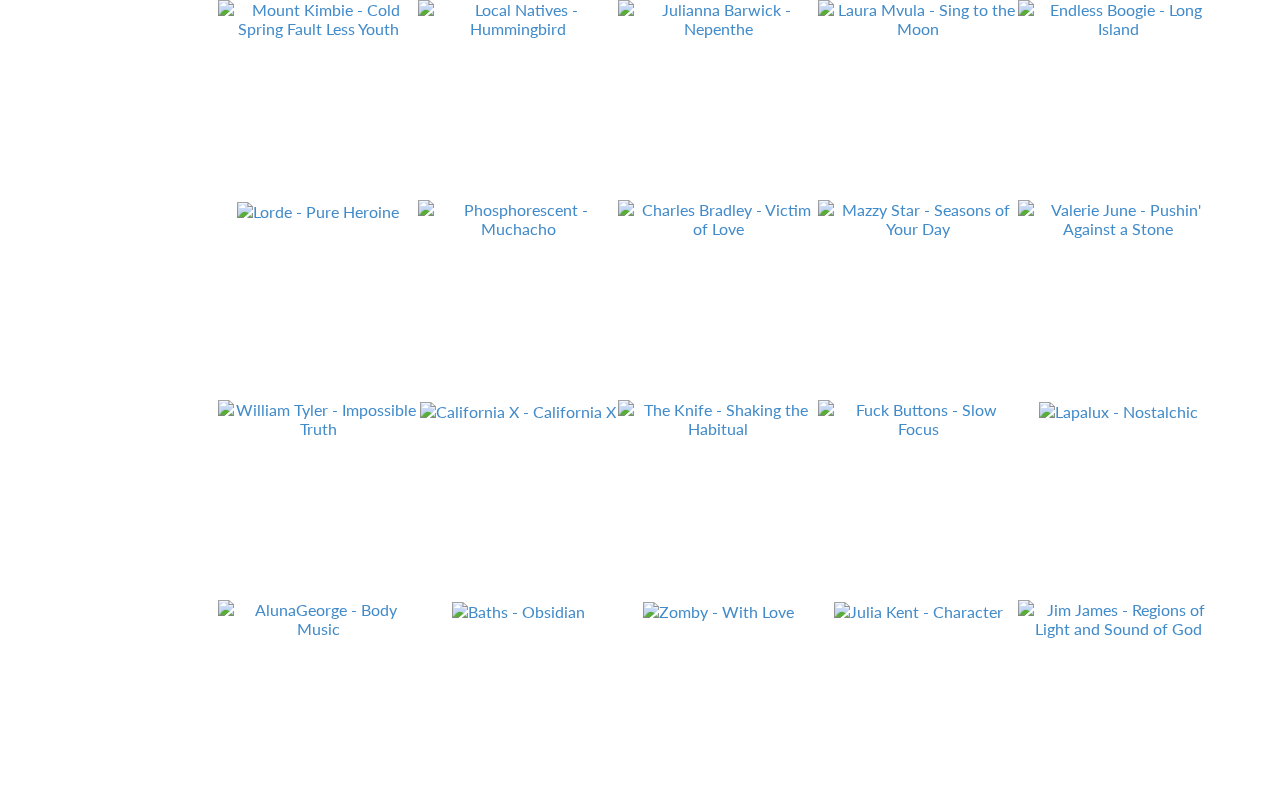
==== commit e73ef47d: "Add links to last.fm page for each album, add option to sort by list rank or last.fm listeners" ====
--- a/site/index.html
+++ b/site/index.html
@@ -15,148 +15,154 @@
   <div class='continer'>
     <div class='row'>
       <div class="col-sm-2">
+        <p>
+          <div id='sort' class='btn-group' data-toggle="buttons-radio">
+            <button type='button' class="btn btn-primary" data-sort-by='rank'>Rank</button>
+            <button type='button' class="btn btn-primary" data-sort-by='listeners'>Popularity</button>
+          </div>
+        </p>
         
   <div id='filters'>
       
-  <button type="button" class="filter_btn btn btn-default" data-filter-value=".electronic">electronic</button>
-
-      
-  <button type="button" class="filter_btn btn btn-default" data-filter-value=".rock">rock</button>
-
-      
-  <button type="button" class="filter_btn btn btn-default" data-filter-value=".pop">pop</button>
-
-      
-  <button type="button" class="filter_btn btn btn-default" data-filter-value=".indie">indie</button>
-
-      
-  <button type="button" class="filter_btn btn btn-default" data-filter-value=".indierock">indie-rock</button>
-
-      
-  <button type="button" class="filter_btn btn btn-default" data-filter-value=".ambient">ambient</button>
-
-      
-  <button type="button" class="filter_btn btn btn-default" data-filter-value=".experimental">experimental</button>
-
-      
-  <button type="button" class="filter_btn btn btn-default" data-filter-value=".punk">punk</button>
-
-      
-  <button type="button" class="filter_btn btn btn-default" data-filter-value=".psychedelic">psychedelic</button>
-
-      
-  <button type="button" class="filter_btn btn btn-default" data-filter-value=".folk">folk</button>
-
-      
-  <button type="button" class="filter_btn btn btn-default" data-filter-value=".soul">soul</button>
-
-      
-  <button type="button" class="filter_btn btn btn-default" data-filter-value=".electronica">electronica</button>
-
-      
-  <button type="button" class="filter_btn btn btn-default" data-filter-value=".hiphop">hip-hop</button>
-
-      
-  <button type="button" class="filter_btn btn btn-default" data-filter-value=".rb">r&b</button>
-
-      
-  <button type="button" class="filter_btn btn btn-default" data-filter-value=".alternative">alternative</button>
-
-      
-  <button type="button" class="filter_btn btn btn-default" data-filter-value=".noise">noise</button>
-
-      
-  <button type="button" class="filter_btn btn btn-default" data-filter-value=".lofi">lo-fi</button>
-
-      
-  <button type="button" class="filter_btn btn btn-default" data-filter-value=".dance">dance</button>
-
-      
-  <button type="button" class="filter_btn btn btn-default" data-filter-value=".rap">rap</button>
-
-      
-  <button type="button" class="filter_btn btn btn-default" data-filter-value=".funk">funk</button>
-
-      
-  <button type="button" class="filter_btn btn btn-default" data-filter-value=".drone">drone</button>
-
-      
-  <button type="button" class="filter_btn btn btn-default" data-filter-value=".house">house</button>
-
-      
-  <button type="button" class="filter_btn btn btn-default" data-filter-value=".techno">techno</button>
-
-      
-  <button type="button" class="filter_btn btn btn-default" data-filter-value=".dubstep">dubstep</button>
-
-      
-  <button type="button" class="filter_btn btn btn-default" data-filter-value=".synthpop">synthpop</button>
-
-      
-  <button type="button" class="filter_btn btn btn-default" data-filter-value=".jazz">jazz</button>
-
-      
-  <button type="button" class="filter_btn btn btn-default" data-filter-value=".garagerock">garage-rock</button>
-
-      
-  <button type="button" class="filter_btn btn btn-default" data-filter-value=".shoegaze">shoegaze</button>
-
-      
-  <button type="button" class="filter_btn btn btn-default" data-filter-value=".blues">blues</button>
-
-      
-  <button type="button" class="filter_btn btn btn-default" data-filter-value=".country">country</button>
-
-      
-  <button type="button" class="filter_btn btn btn-default" data-filter-value=".indiepop">indie-pop</button>
-
-      
-  <button type="button" class="filter_btn btn btn-default" data-filter-value=".electropop">electropop</button>
-
-      
-  <button type="button" class="filter_btn btn btn-default" data-filter-value=".psychedelicrock">psychedelic-rock</button>
-
-      
-  <button type="button" class="filter_btn btn btn-default" data-filter-value=".newwave">new-wave</button>
-
-      
-  <button type="button" class="filter_btn btn btn-default" data-filter-value=".soundtrack">soundtrack</button>
-
-      
-  <button type="button" class="filter_btn btn btn-default" data-filter-value=".hardcore">hardcore</button>
-
-      
-  <button type="button" class="filter_btn btn btn-default" data-filter-value=".industrial">industrial</button>
-
-      
-  <button type="button" class="filter_btn btn btn-default" data-filter-value=".alternativerock">alternative-rock</button>
-
-      
-  <button type="button" class="filter_btn btn btn-default" data-filter-value=".newage">new-age</button>
-
-      
-  <button type="button" class="filter_btn btn btn-default" data-filter-value=".fusion">fusion</button>
-
-      
-  <button type="button" class="filter_btn btn btn-default" data-filter-value=".noiserock">noise-rock</button>
-
-      
-  <button type="button" class="filter_btn btn btn-default" data-filter-value=".dub">dub</button>
-
-      
-  <button type="button" class="filter_btn btn btn-default" data-filter-value=".folkrock">folk-rock</button>
-
-      
-  <button type="button" class="filter_btn btn btn-default" data-filter-value=".minimal">minimal</button>
-
-      
-  <button type="button" class="filter_btn btn btn-default" data-filter-value=".postpunk">post-punk</button>
-
-      
-  <button type="button" class="filter_btn btn btn-default" data-filter-value=".instrumental">instrumental</button>
-
-      
-  <button type="button" class="filter_btn btn btn-default" data-filter-value=".indiefolk">indie-folk</button>
+  <button type="button" class="btn btn-default" data-filter-value=".electronic">electronic</button>
+
+      
+  <button type="button" class="btn btn-default" data-filter-value=".rock">rock</button>
+
+      
+  <button type="button" class="btn btn-default" data-filter-value=".pop">pop</button>
+
+      
+  <button type="button" class="btn btn-default" data-filter-value=".indie">indie</button>
+
+      
+  <button type="button" class="btn btn-default" data-filter-value=".indierock">indie-rock</button>
+
+      
+  <button type="button" class="btn btn-default" data-filter-value=".ambient">ambient</button>
+
+      
+  <button type="button" class="btn btn-default" data-filter-value=".experimental">experimental</button>
+
+      
+  <button type="button" class="btn btn-default" data-filter-value=".punk">punk</button>
+
+      
+  <button type="button" class="btn btn-default" data-filter-value=".psychedelic">psychedelic</button>
+
+      
+  <button type="button" class="btn btn-default" data-filter-value=".folk">folk</button>
+
+      
+  <button type="button" class="btn btn-default" data-filter-value=".soul">soul</button>
+
+      
+  <button type="button" class="btn btn-default" data-filter-value=".electronica">electronica</button>
+
+      
+  <button type="button" class="btn btn-default" data-filter-value=".hiphop">hip-hop</button>
+
+      
+  <button type="button" class="btn btn-default" data-filter-value=".rb">r&b</button>
+
+      
+  <button type="button" class="btn btn-default" data-filter-value=".alternative">alternative</button>
+
+      
+  <button type="button" class="btn btn-default" data-filter-value=".noise">noise</button>
+
+      
+  <button type="button" class="btn btn-default" data-filter-value=".lofi">lo-fi</button>
+
+      
+  <button type="button" class="btn btn-default" data-filter-value=".dance">dance</button>
+
+      
+  <button type="button" class="btn btn-default" data-filter-value=".rap">rap</button>
+
+      
+  <button type="button" class="btn btn-default" data-filter-value=".funk">funk</button>
+
+      
+  <button type="button" class="btn btn-default" data-filter-value=".drone">drone</button>
+
+      
+  <button type="button" class="btn btn-default" data-filter-value=".house">house</button>
+
+      
+  <button type="button" class="btn btn-default" data-filter-value=".techno">techno</button>
+
+      
+  <button type="button" class="btn btn-default" data-filter-value=".dubstep">dubstep</button>
+
+      
+  <button type="button" class="btn btn-default" data-filter-value=".synthpop">synthpop</button>
+
+      
+  <button type="button" class="btn btn-default" data-filter-value=".jazz">jazz</button>
+
+      
+  <button type="button" class="btn btn-default" data-filter-value=".garagerock">garage-rock</button>
+
+      
+  <button type="button" class="btn btn-default" data-filter-value=".shoegaze">shoegaze</button>
+
+      
+  <button type="button" class="btn btn-default" data-filter-value=".blues">blues</button>
+
+      
+  <button type="button" class="btn btn-default" data-filter-value=".country">country</button>
+
+      
+  <button type="button" class="btn btn-default" data-filter-value=".indiepop">indie-pop</button>
+
+      
+  <button type="button" class="btn btn-default" data-filter-value=".electropop">electropop</button>
+
+      
+  <button type="button" class="btn btn-default" data-filter-value=".psychedelicrock">psychedelic-rock</button>
+
+      
+  <button type="button" class="btn btn-default" data-filter-value=".newwave">new-wave</button>
+
+      
+  <button type="button" class="btn btn-default" data-filter-value=".soundtrack">soundtrack</button>
+
+      
+  <button type="button" class="btn btn-default" data-filter-value=".hardcore">hardcore</button>
+
+      
+  <button type="button" class="btn btn-default" data-filter-value=".industrial">industrial</button>
+
+      
+  <button type="button" class="btn btn-default" data-filter-value=".alternativerock">alternative-rock</button>
+
+      
+  <button type="button" class="btn btn-default" data-filter-value=".newage">new-age</button>
+
+      
+  <button type="button" class="btn btn-default" data-filter-value=".fusion">fusion</button>
+
+      
+  <button type="button" class="btn btn-default" data-filter-value=".noiserock">noise-rock</button>
+
+      
+  <button type="button" class="btn btn-default" data-filter-value=".dub">dub</button>
+
+      
+  <button type="button" class="btn btn-default" data-filter-value=".folkrock">folk-rock</button>
+
+      
+  <button type="button" class="btn btn-default" data-filter-value=".minimal">minimal</button>
+
+      
+  <button type="button" class="btn btn-default" data-filter-value=".postpunk">post-punk</button>
+
+      
+  <button type="button" class="btn btn-default" data-filter-value=".instrumental">instrumental</button>
+
+      
+  <button type="button" class="btn btn-default" data-filter-value=".indiefolk">indie-folk</button>
 
   </div>
 
@@ -165,503 +171,703 @@
         
   <div id='container'>
       
-  <div class="label inside bottom fade album rock indierock indie pop newwave indiepop" data-label="Vampire Weekend - Modern Vampires of the City">
-    <img alt="Vampire Weekend - Modern Vampires of the City" src="images/vampire weekend-modern vampires of the city.png">
-  </div>
-
-      
-  <div class="label inside bottom fade album house techno punk electronic dance electronica pop soundtrack" data-label="Daft Punk - Random Access Memories">
-    <img alt="Daft Punk - Random Access Memories" src="images/daft punk-random access memories.png">
-  </div>
-
-      
-  <div class="label inside bottom fade album rock lofi indierock psychedelic pop" data-label="Kurt Vile - Wakin on a Pretty Daze">
-    <img alt="Kurt Vile - Wakin on a Pretty Daze" src="images/kurt vile-wakin on a pretty daze.png">
-  </div>
-
-      
-  <div class="label inside bottom fade album hiphop pop rap rb" data-label="Kanye West - Yeezus">
-    <img alt="Kanye West - Yeezus" src="images/kanye west-yeezus.png">
-  </div>
-
-      
-  <div class="label inside bottom fade album indierock rock indie pop alternative" data-label="Arcade Fire - Reflektor">
-    <img alt="Arcade Fire - Reflektor" src="images/arcade fire-reflektor.png">
-  </div>
-
-      
-  <div class="label inside bottom fade album electronica electronic ambient" data-label="Jon Hopkins - Immunity">
-    <img alt="Jon Hopkins - Immunity" src="images/jon hopkins-immunity.png">
-  </div>
-
-      
-  <div class="label inside bottom fade album lofi indie folk alternative" data-label="Waxahatchee - Cerulean Salt">
-    <img alt="Waxahatchee - Cerulean Salt" src="images/waxahatchee-cerulean salt.png">
-  </div>
-
-      
-  <div class="label inside bottom fade album dance house ukgarage deephouse pop noise club electronic" data-label="Disclosure - Settle">
-    <img alt="Disclosure - Settle" src="images/disclosure-settle.png">
-  </div>
-
-      
-  <div class="label inside bottom fade album noise hiphop hardcore rap punk industrial rock electronic experimental dubstep" data-label="Death Grips - Government Plates">
-    <img alt="Death Grips - Government Plates" src="images/death grips-government plates.png">
-  </div>
-
-      
-  <div class="label inside bottom fade album electropop synthpop electronic pop" data-label="CHVRCHES - The Bones of What You Believe">
-    <img alt="CHVRCHES - The Bones of What You Believe" src="images/chvrches-the bones of what you believe.png">
-  </div>
-
-      
-  <div class="label inside bottom fade album pop rock powerpop" data-label="Mikal Cronin - MCII">
-    <img alt="Mikal Cronin - MCII" src="images/mikal cronin-mcii.png">
-  </div>
-
-      
-  <div class="label inside bottom fade album coldwave pop rock surfmusic frenchrock newwave" data-label="La Femme - Psycho Tropical Berlin">
-    <img alt="La Femme - Psycho Tropical Berlin" src="images/la femme-psycho tropical berlin.png">
-  </div>
-
-      
-  <div class="label inside bottom fade album lofi psychedelic pop funk alternative rock indie psychedelicrock garagerock 60s" data-label="Unknown Mortal Orchestra - II">
-    <img alt="Unknown Mortal Orchestra - II" src="images/unknown mortal orchestra-ii.png">
-  </div>
-
-      
-  <div class="label inside bottom fade album ambient pop electronic" data-label="Julia Holter - Loud City Song">
-    <img alt="Julia Holter - Loud City Song" src="images/julia holter-loud city song.png">
-  </div>
-
-      
-  <div class="label inside bottom fade album hiphop electronic glitch ambient intelligentdancemusic" data-label="Machinedrum - Vapor City">
-    <img alt="Machinedrum - Vapor City" src="images/machinedrum-vapor city.png">
-  </div>
-
-      
-  <div class="label inside bottom fade album ambient drone" data-label="Grouper - The Man Who Died in His Boat">
-    <img alt="Grouper - The Man Who Died in His Boat" src="images/grouper-the man who died in his boat.png">
-  </div>
-
-      
-  <div class="label inside bottom fade album electronica electronic jazz techno folktronica" data-label="Four Tet - Beautiful Rewind">
-    <img alt="Four Tet - Beautiful Rewind" src="images/four tet-beautiful rewind.png">
-  </div>
-
-      
-  <div class="label inside bottom fade album folk" data-label="Lady Lamb The Beekeeper - Ripely Pine">
-    <img alt="Lady Lamb The Beekeeper - Ripely Pine" src="images/lady lamb the beekeeper-ripely pine.png">
-  </div>
-
-      
-  <div class="label inside bottom fade album shoegaze alternativerock rock pop indierock" data-label="My Bloody Valentine - mbv">
-    <img alt="My Bloody Valentine - mbv" src="images/my bloody valentine-mbv.png">
-  </div>
-
-      
-  <div class="label inside bottom fade album electronica electronic ambient" data-label="Boards of Canada - Tomorrow's Harvest">
-    <img alt="Boards of Canada - Tomorrow's Harvest" src="images/boards of canada-tomorrows harvest.png">
-  </div>
-
-      
-  <div class="label inside bottom fade album electronic drone ambient newage experimental noise" data-label="Oneohtrix Point Never - R Plus Seven">
-    <img alt="Oneohtrix Point Never - R Plus Seven" src="images/oneohtrix point never-r plus seven.png">
-  </div>
-
-      
-  <div class="label inside bottom fade album trance techno electronica dance house electronic" data-label="James Holden - The Inheritors">
-    <img alt="James Holden - The Inheritors" src="images/james holden-the inheritors.png">
-  </div>
-
-      
-  <div class="label inside bottom fade album jazz" data-label="Dawn of Midi - Dysnomia">
-    <img alt="Dawn of Midi - Dysnomia" src="images/dawn of midi-dysnomia.png">
-  </div>
-
-      
-  <div class="label inside bottom fade album pop psychedelic psychedelicrock" data-label="Foxygen - We Are The 21st Century Ambassadors of Peace and Magic">
-    <img alt="Foxygen - We Are The 21st Century Ambassadors of Peace and Magic" src="images/foxygen-we are the 21st century ambassadors of peace and magic.png">
-  </div>
-
-      
-  <div class="label inside bottom fade album pop rb rock" data-label="HAIM - Days Are Gone">
-    <img alt="HAIM - Days Are Gone" src="images/haim-days are gone.png">
-  </div>
-
-      
-  <div class="label inside bottom fade album dance techno electronic house" data-label="Blondes - Swisher">
-    <img alt="Blondes - Swisher" src="images/blondes-swisher.png">
-  </div>
-
-      
-  <div class="label inside bottom fade album rb soul pop funk dance experimental" data-label="Janelle Monae - The Electric Lady">
-    <img alt="Janelle Monae - The Electric Lady" src="images/janelle monae-the electric lady.png">
-  </div>
-
-      
-  <div class="label inside bottom fade album soul fusion" data-label="Hiatus Kaiyote - Tawk Tomahawk">
-    <img alt="Hiatus Kaiyote - Tawk Tomahawk" src="images/hiatus kaiyote-tawk tomahawk.png">
-  </div>
-
-      
-  <div class="label inside bottom fade album garagerock rock psychedelic lofi punk pop noiserock noise psychedelia experimental" data-label="Thee Oh Sees - Floating Coffin">
-    <img alt="Thee Oh Sees - Floating Coffin" src="images/thee oh sees-floating coffin.png">
-  </div>
-
-      
-  <div class="label inside bottom fade album pop lofi punk noise rock noisepop indierock alternative indie shoegaze" data-label="Wavves  - Afraid of Heights">
-    <img alt="Wavves  - Afraid of Heights" src="images/wavves -afraid of heights.png">
-  </div>
-
-      
-  <div class="label inside bottom fade album rap horrorcore hiphop" data-label="Earl Sweatshirt - Doris">
-    <img alt="Earl Sweatshirt - Doris" src="images/earl sweatshirt-doris.png">
-  </div>
-
-      
-  <div class="label inside bottom fade album dub electronic experimental" data-label="Forest Swords - Engravings">
-    <img alt="Forest Swords - Engravings" src="images/forest swords-engravings.png">
-  </div>
-
-      
-  <div class="label inside bottom fade album " data-label="Darkside - Psychic">
-    <img alt="Darkside - Psychic" src="images/darkside-psychic.png">
-  </div>
-
-      
-  <div class="label inside bottom fade album jazz electronic funk fusion soul electronica" data-label="Thundercat - Apocalypse">
-    <img alt="Thundercat - Apocalypse" src="images/thundercat-apocalypse.png">
-  </div>
-
-      
-  <div class="label inside bottom fade album folkrock" data-label="Thao & the Get Down Stay Down - We The Common">
-    <img alt="Thao & the Get Down Stay Down - We The Common" src="images/thao  the get down stay down-we the common.png">
-  </div>
-
-      
-  <div class="label inside bottom fade album indiepop" data-label="Joanna Gruesome - Weird Sister">
-    <img alt="Joanna Gruesome - Weird Sister" src="images/joanna gruesome-weird sister.png">
-  </div>
-
-      
-  <div class="label inside bottom fade album soul funk rb electronic pop alternative minimal" data-label="Rhye - Woman">
-    <img alt="Rhye - Woman" src="images/rhye-woman.png">
-  </div>
-
-      
-  <div class="label inside bottom fade album synthpop electronica pop rb indierock electropop electronic indie alternative triphop" data-label="Poliça - Shulamith">
-    <img alt="Poliça - Shulamith" src="images/polia-shulamith.png">
-  </div>
-
-      
-  <div class="label inside bottom fade album experimental noise electronic psychedelic" data-label="Eric Copeland - Joke in the Hole">
-    <img alt="Eric Copeland - Joke in the Hole" src="images/eric copeland-joke in the hole.png">
-  </div>
-
-      
-  <div class="label inside bottom fade album rock punk metal postpunk hardcore" data-label="Iceage - You're Nothing">
-    <img alt="Iceage - You're Nothing" src="images/iceage-youre nothing.png">
-  </div>
-
-      
-  <div class="label inside bottom fade album rock" data-label="Fuzz - Fuzz">
-    <img alt="Fuzz - Fuzz" src="images/fuzz-fuzz.png">
-  </div>
-
-      
-  <div class="label inside bottom fade album electronic" data-label="Moderat - II">
-    <img alt="Moderat - II" src="images/moderat-ii.png">
-  </div>
-
-      
-  <div class="label inside bottom fade album electronic techno ambient" data-label="Laurel Halo - Chance of Rain">
-    <img alt="Laurel Halo - Chance of Rain" src="images/laurel halo-chance of rain.png">
-  </div>
-
-      
-  <div class="label inside bottom fade album " data-label="The Range - Nonfiction">
-    <img alt="The Range - Nonfiction" src="images/the range-nonfiction.png">
-  </div>
-
-      
-  <div class="label inside bottom fade album dubstep soul electronic" data-label="James Blake - Overgrown">
-    <img alt="James Blake - Overgrown" src="images/james blake-overgrown.png">
-  </div>
-
-      
-  <div class="label inside bottom fade album alternative indie 90s" data-label="Hebronix - Unreal">
-    <img alt="Hebronix - Unreal" src="images/hebronix-unreal.png">
-  </div>
-
-      
-  <div class="label inside bottom fade album classical" data-label="Ludovico Einaudi  - In a Time Lapse">
-    <img alt="Ludovico Einaudi  - In a Time Lapse" src="images/ludovico einaudi -in a time lapse.png">
-  </div>
-
-      
-  <div class="label inside bottom fade album rock electronic artrock electro" data-label="Suuns - Images Du Futur">
-    <img alt="Suuns - Images Du Futur" src="images/suuns-images du futur.png">
-  </div>
-
-      
-  <div class="label inside bottom fade album pop hiphop dancehall punk alternative electronic" data-label="M.I.A. - Matangi">
-    <img alt="M.I.A. - Matangi" src="images/mia-matangi.png">
-  </div>
-
-      
-  <div class="label inside bottom fade album punk ambient indierock pop rock shoegaze noiserock garagerock indie noise" data-label="Deerhunter - Monomania">
-    <img alt="Deerhunter - Monomania" src="images/deerhunter-monomania.png">
-  </div>
-
-      
-  <div class="label inside bottom fade album punk lofi rock" data-label="Milk Music - Cruise Your Illusion">
-    <img alt="Milk Music - Cruise Your Illusion" src="images/milk music-cruise your illusion.png">
-  </div>
-
-      
-  <div class="label inside bottom fade album electronic rock electronica experimentalrock" data-label="Atoms For Peace - AMOK">
-    <img alt="Atoms For Peace - AMOK" src="images/atoms for peace-amok.png">
-  </div>
-
-      
-  <div class="label inside bottom fade album pop hiphop electronic instrumental rock soul funk" data-label="RJD2 - More Is than Isn't">
-    <img alt="RJD2 - More Is than Isn't" src="images/rjd2-more is than isnt.png">
-  </div>
-
-      
-  <div class="label inside bottom fade album pop indiepop electronica" data-label="Au Revoir Simone - Move in Spectrums">
-    <img alt="Au Revoir Simone - Move in Spectrums" src="images/au revoir simone-move in spectrums.png">
-  </div>
-
-      
-  <div class="label inside bottom fade album indierock indie" data-label="Speedy Ortiz - Major Arcana">
-    <img alt="Speedy Ortiz - Major Arcana" src="images/speedy ortiz-major arcana.png">
-  </div>
-
-      
-  <div class="label inside bottom fade album rock indierock indie" data-label="The National - Trouble Will Find Me">
-    <img alt="The National - Trouble Will Find Me" src="images/the national-trouble will find me.png">
-  </div>
-
-      
-  <div class="label inside bottom fade album " data-label="London Grammar - If You Wait">
-    <img alt="London Grammar - If You Wait" src="images/london grammar-if you wait.png">
-  </div>
-
-      
-  <div class="label inside bottom fade album experimental indie rock ambient postrock" data-label="Volcano Choir - Repave">
-    <img alt="Volcano Choir - Repave" src="images/volcano choir-repave.png">
-  </div>
-
-      
-  <div class="label inside bottom fade album " data-label="John Wizards - John Wizards">
-    <img alt="John Wizards - John Wizards" src="images/john wizards-john wizards.png">
-  </div>
-
-      
-  <div class="label inside bottom fade album dub dubstep soul blues electronic lofi indierock downtempo" data-label="King Krule - 6 Feet Beneath the Moon">
-    <img alt="King Krule - 6 Feet Beneath the Moon" src="images/king krule-6 feet beneath the moon.png">
-  </div>
-
-      
-  <div class="label inside bottom fade album rap hiphop rb pop" data-label="Drake - Nothing Was the Same">
-    <img alt="Drake - Nothing Was the Same" src="images/drake-nothing was the same.png">
-  </div>
-
-      
-  <div class="label inside bottom fade album psychedelic madchester house electronic rock" data-label="Jagwar Ma - Howlin">
-    <img alt="Jagwar Ma - Howlin" src="images/jagwar ma-howlin.png">
-  </div>
-
-      
-  <div class="label inside bottom fade album rap hiphop" data-label="A$AP Rocky - Long.Live.A$AP">
-    <img alt="A$AP Rocky - Long.Live.A$AP" src="images/aap rocky-longliveaap.png">
-  </div>
-
-      
-  <div class="label inside bottom fade album rb" data-label="Kelela - CUT 4 ME">
-    <img alt="Kelela - CUT 4 ME" src="images/kelela-cut 4 me.png">
-  </div>
-
-      
-  <div class="label inside bottom fade album folk pop rock folkrock" data-label="Laura Marling - Once I Was an Eagle">
-    <img alt="Laura Marling - Once I Was an Eagle" src="images/laura marling-once i was an eagle.png">
-  </div>
-
-      
-  <div class="label inside bottom fade album rock garagerock lofi pop psychedelic" data-label="Ty Segall - Sleeper">
-    <img alt="Ty Segall - Sleeper" src="images/ty segall-sleeper.png">
-  </div>
-
-      
-  <div class="label inside bottom fade album rock psychedelic drone" data-label="Cave - Threace">
-    <img alt="Cave - Threace" src="images/cave-threace.png">
-  </div>
-
-      
-  <div class="label inside bottom fade album electronic noise postpunk industrial postindustrial minimal experimental" data-label="Factory Floor - Factory Floor">
-    <img alt="Factory Floor - Factory Floor" src="images/factory floor-factory floor.png">
-  </div>
-
-      
-  <div class="label inside bottom fade album " data-label="The Blow - The Blow">
-    <img alt="The Blow - The Blow" src="images/the blow-the blow.png">
-  </div>
-
-      
-  <div class="label inside bottom fade album rock folk indiefolk pop" data-label="Daughter - If You Leave">
-    <img alt="Daughter - If You Leave" src="images/daughter-if you leave.png">
-  </div>
-
-      
-  <div class="label inside bottom fade album pop" data-label="Justin Timberlake - The 20/20 Experience">
-    <img alt="Justin Timberlake - The 20/20 Experience" src="images/justin timberlake-the 2020 experience.png">
-  </div>
-
-      
-  <div class="label inside bottom fade album rock indierock indie" data-label="Arctic Monkeys - AM">
-    <img alt="Arctic Monkeys - AM" src="images/arctic monkeys-am.png">
-  </div>
-
-      
-  <div class="label inside bottom fade album hiphop rap" data-label="Run the Jewels - Run the Jewels">
-    <img alt="Run the Jewels - Run the Jewels" src="images/run the jewels-run the jewels.png">
-  </div>
-
-      
-  <div class="label inside bottom fade album electronic experimental indie electropop pop synthpop" data-label="Glasser - Interiors">
-    <img alt="Glasser - Interiors" src="images/glasser-interiors.png">
-  </div>
-
-      
-  <div class="label inside bottom fade album " data-label="Buke and Gase - General Dome">
-    <img alt="Buke and Gase - General Dome" src="images/buke and gase-general dome.png">
-  </div>
-
-      
-  <div class="label inside bottom fade album shoegaze emo indie indierock" data-label="Pity Sex - Feast of Love">
-    <img alt="Pity Sex - Feast of Love" src="images/pity sex-feast of love.png">
-  </div>
-
-      
-  <div class="label inside bottom fade album pop rock indie indierock psychedelicrock synthpop psychedelic" data-label="MGMT - MGMT">
-    <img alt="MGMT - MGMT" src="images/mgmt-mgmt.png">
-  </div>
-
-      
-  <div class="label inside bottom fade album jazz funk afrobeat punk" data-label="Melt Yourself Down - Melt Yourself Down">
-    <img alt="Melt Yourself Down - Melt Yourself Down" src="images/melt yourself down-melt yourself down.png">
-  </div>
-
-      
-  <div class="label inside bottom fade album indie rock indierock" data-label="Hooded Fang - Gravez">
-    <img alt="Hooded Fang - Gravez" src="images/hooded fang-gravez.png">
-  </div>
-
-      
-  <div class="label inside bottom fade album ambient electronic drone" data-label="Tim Hecker - Virgins">
-    <img alt="Tim Hecker - Virgins" src="images/tim hecker-virgins.png">
-  </div>
-
-      
-  <div class="label inside bottom fade album dubstep electronic ambient" data-label="Mount Kimbie - Cold Spring Fault Less Youth">
-    <img alt="Mount Kimbie - Cold Spring Fault Less Youth" src="images/mount kimbie-cold spring fault less youth.png">
-  </div>
-
-      
-  <div class="label inside bottom fade album indie indierock rock folk indiefolk" data-label="Local Natives - Hummingbird">
-    <img alt="Local Natives - Hummingbird" src="images/local natives-hummingbird.png">
-  </div>
-
-      
-  <div class="label inside bottom fade album ambient newage experimental drone" data-label="Julianna Barwick - Nepenthe">
-    <img alt="Julianna Barwick - Nepenthe" src="images/julianna barwick-nepenthe.png">
-  </div>
-
-      
-  <div class="label inside bottom fade album soul jazz" data-label="Laura Mvula - Sing to the Moon">
-    <img alt="Laura Mvula - Sing to the Moon" src="images/laura mvula-sing to the moon.png">
-  </div>
-
-      
-  <div class="label inside bottom fade album rock blues" data-label="Endless Boogie - Long Island">
-    <img alt="Endless Boogie - Long Island" src="images/endless boogie-long island.png">
-  </div>
-
-      
-  <div class="label inside bottom fade album pop" data-label="Lorde - Pure Heroine">
-    <img alt="Lorde - Pure Heroine" src="images/lorde-pure heroine.png">
-  </div>
-
-      
-  <div class="label inside bottom fade album country folk rock indierock americana gospel experimental" data-label="Phosphorescent - Muchacho">
-    <img alt="Phosphorescent - Muchacho" src="images/phosphorescent-muchacho.png">
-  </div>
-
-      
-  <div class="label inside bottom fade album soul" data-label="Charles Bradley - Victim of Love">
-    <img alt="Charles Bradley - Victim of Love" src="images/charles bradley-victim of love.png">
-  </div>
-
-      
-  <div class="label inside bottom fade album rock alternativerock folk indie dreampop blues psychedelic alternative soundtrack country" data-label="Mazzy Star - Seasons of Your Day">
-    <img alt="Mazzy Star - Seasons of Your Day" src="images/mazzy star-seasons of your day.png">
-  </div>
-
-      
-  <div class="label inside bottom fade album blues country folk" data-label="Valerie June - Pushin' Against a Stone">
-    <img alt="Valerie June - Pushin' Against a Stone" src="images/valerie june-pushin against a stone.png">
-  </div>
-
-      
-  <div class="label inside bottom fade album folk instrumental country" data-label="William Tyler - Impossible Truth">
-    <img alt="William Tyler - Impossible Truth" src="images/william tyler-impossible truth.png">
-  </div>
-
-      
-  <div class="label inside bottom fade album rock punk grunge indierock" data-label="California X - California X">
-    <img alt="California X - California X" src="images/california x-california x.png">
-  </div>
-
-      
-  <div class="label inside bottom fade album pop electronic synthpop" data-label="The Knife - Shaking the Habitual">
-    <img alt="The Knife - Shaking the Habitual" src="images/the knife-shaking the habitual.png">
-  </div>
-
-      
-  <div class="label inside bottom fade album noise electronic experimental drone" data-label="Fuck Buttons - Slow Focus">
-    <img alt="Fuck Buttons - Slow Focus" src="images/fuck buttons-slow focus.png">
-  </div>
-
-      
-  <div class="label inside bottom fade album electronic rb ambient experimental soul" data-label="Lapalux - Nostalchic">
-    <img alt="Lapalux - Nostalchic" src="images/lapalux-nostalchic.png">
-  </div>
-
-      
-  <div class="label inside bottom fade album pop rb electronic" data-label="AlunaGeorge - Body Music">
-    <img alt="AlunaGeorge - Body Music" src="images/alunageorge-body music.png">
-  </div>
-
-      
-  <div class="label inside bottom fade album electronic pop" data-label="Baths - Obsidian">
-    <img alt="Baths - Obsidian" src="images/baths-obsidian.png">
-  </div>
-
-      
-  <div class="label inside bottom fade album dubstep electronic hyperdub dance" data-label="Zomby - With Love">
-    <img alt="Zomby - With Love" src="images/zomby-with love.png">
-  </div>
-
-      
-  <div class="label inside bottom fade album " data-label="Julia Kent - Character">
-    <img alt="Julia Kent - Character" src="images/julia kent-character.png">
-  </div>
-
-      
-  <div class="label inside bottom fade album indierock folk rock indie" data-label="Jim James - Regions of Light and Sound of God">
-    <img alt="Jim James - Regions of Light and Sound of God" src="images/jim james-regions of light and sound of god.png">
+  <div class="label inside bottom fade album rock indierock indie pop newwave indiepop" data-label="Vampire Weekend - Modern Vampires of the City" data-rank='1' data-listeners='-194318'>
+    <a href='http://www.last.fm/music/Vampire+Weekend/Modern+Vampires+of+the+City'>
+      <img alt="Vampire Weekend - Modern Vampires of the City" src="images/vampire weekend-modern vampires of the city.png">
+    </a>
+  </div>
+
+      
+  <div class="label inside bottom fade album house techno punk electronic dance electronica pop soundtrack" data-label="Daft Punk - Random Access Memories" data-rank='2' data-listeners='-554475'>
+    <a href='http://www.last.fm/music/Daft+Punk/Random+Access+Memories'>
+      <img alt="Daft Punk - Random Access Memories" src="images/daft punk-random access memories.png">
+    </a>
+  </div>
+
+      
+  <div class="label inside bottom fade album rock lofi indierock psychedelic pop" data-label="Kurt Vile - Wakin on a Pretty Daze" data-rank='3' data-listeners='-75369'>
+    <a href='http://www.last.fm/music/Kurt+Vile/Wakin+On+A+Pretty+Daze'>
+      <img alt="Kurt Vile - Wakin on a Pretty Daze" src="images/kurt vile-wakin on a pretty daze.png">
+    </a>
+  </div>
+
+      
+  <div class="label inside bottom fade album hiphop pop rap rb" data-label="Kanye West - Yeezus" data-rank='4' data-listeners='-223936'>
+    <a href='http://www.last.fm/music/Kanye+West/Yeezus'>
+      <img alt="Kanye West - Yeezus" src="images/kanye west-yeezus.png">
+    </a>
+  </div>
+
+      
+  <div class="label inside bottom fade album indierock rock indie pop alternative" data-label="Arcade Fire - Reflektor" data-rank='5' data-listeners='-185078'>
+    <a href='http://www.last.fm/music/Arcade+Fire/Reflektor'>
+      <img alt="Arcade Fire - Reflektor" src="images/arcade fire-reflektor.png">
+    </a>
+  </div>
+
+      
+  <div class="label inside bottom fade album electronica electronic ambient" data-label="Jon Hopkins - Immunity" data-rank='6' data-listeners='-62307'>
+    <a href='http://www.last.fm/music/Jon+Hopkins/Immunity'>
+      <img alt="Jon Hopkins - Immunity" src="images/jon hopkins-immunity.png">
+    </a>
+  </div>
+
+      
+  <div class="label inside bottom fade album lofi indie folk alternative" data-label="Waxahatchee - Cerulean Salt" data-rank='7' data-listeners='-39981'>
+    <a href='http://www.last.fm/music/Waxahatchee/Cerulean+Salt'>
+      <img alt="Waxahatchee - Cerulean Salt" src="images/waxahatchee-cerulean salt.png">
+    </a>
+  </div>
+
+      
+  <div class="label inside bottom fade album dance house ukgarage deephouse pop noise club electronic" data-label="Disclosure - Settle" data-rank='8' data-listeners='-137457'>
+    <a href='http://www.last.fm/music/Disclosure/Settle'>
+      <img alt="Disclosure - Settle" src="images/disclosure-settle.png">
+    </a>
+  </div>
+
+      
+  <div class="label inside bottom fade album noise hiphop hardcore rap punk industrial rock electronic experimental dubstep" data-label="Death Grips - Government Plates" data-rank='9' data-listeners='-16610'>
+    <a href='http://www.last.fm/music/Death+Grips/Government+Plates'>
+      <img alt="Death Grips - Government Plates" src="images/death grips-government plates.png">
+    </a>
+  </div>
+
+      
+  <div class="label inside bottom fade album electropop synthpop electronic pop" data-label="CHVRCHES - The Bones of What You Believe" data-rank='10' data-listeners='-83170'>
+    <a href='http://www.last.fm/music/CHVRCHES/The+Bones+of+What+You+Believe'>
+      <img alt="CHVRCHES - The Bones of What You Believe" src="images/chvrches-the bones of what you believe.png">
+    </a>
+  </div>
+
+      
+  <div class="label inside bottom fade album pop rock powerpop" data-label="Mikal Cronin - MCII" data-rank='11' data-listeners='-41483'>
+    <a href='http://www.last.fm/music/Mikal+Cronin/MCII'>
+      <img alt="Mikal Cronin - MCII" src="images/mikal cronin-mcii.png">
+    </a>
+  </div>
+
+      
+  <div class="label inside bottom fade album coldwave pop rock surfmusic frenchrock newwave" data-label="La Femme - Psycho Tropical Berlin" data-rank='12' data-listeners='-11377'>
+    <a href='http://www.last.fm/music/La+Femme/Psycho+Tropical+Berlin'>
+      <img alt="La Femme - Psycho Tropical Berlin" src="images/la femme-psycho tropical berlin.png">
+    </a>
+  </div>
+
+      
+  <div class="label inside bottom fade album lofi psychedelic pop funk alternative rock indie psychedelicrock garagerock 60s" data-label="Unknown Mortal Orchestra - II" data-rank='13' data-listeners='-64502'>
+    <a href='http://www.last.fm/music/Unknown+Mortal+Orchestra/II'>
+      <img alt="Unknown Mortal Orchestra - II" src="images/unknown mortal orchestra-ii.png">
+    </a>
+  </div>
+
+      
+  <div class="label inside bottom fade album ambient pop electronic" data-label="Julia Holter - Loud City Song" data-rank='14' data-listeners='-29113'>
+    <a href='http://www.last.fm/music/Julia+Holter/Loud+City+Song'>
+      <img alt="Julia Holter - Loud City Song" src="images/julia holter-loud city song.png">
+    </a>
+  </div>
+
+      
+  <div class="label inside bottom fade album hiphop electronic glitch ambient intelligentdancemusic" data-label="Machinedrum - Vapor City" data-rank='15' data-listeners='-14363'>
+    <a href='http://www.last.fm/music/Machinedrum/Vapor+City'>
+      <img alt="Machinedrum - Vapor City" src="images/machinedrum-vapor city.png">
+    </a>
+  </div>
+
+      
+  <div class="label inside bottom fade album ambient drone" data-label="Grouper - The Man Who Died in His Boat" data-rank='16' data-listeners='-36536'>
+    <a href='http://www.last.fm/music/Grouper/The+Man+Who+Died+in+His+Boat'>
+      <img alt="Grouper - The Man Who Died in His Boat" src="images/grouper-the man who died in his boat.png">
+    </a>
+  </div>
+
+      
+  <div class="label inside bottom fade album electronica electronic jazz techno folktronica" data-label="Four Tet - Beautiful Rewind" data-rank='17' data-listeners='-12681'>
+    <a href='http://www.last.fm/music/Four+Tet/Beautiful+Rewind'>
+      <img alt="Four Tet - Beautiful Rewind" src="images/four tet-beautiful rewind.png">
+    </a>
+  </div>
+
+      
+  <div class="label inside bottom fade album folk" data-label="Lady Lamb The Beekeeper - Ripely Pine" data-rank='18' data-listeners='-8753'>
+    <a href='http://www.last.fm/music/Lady+Lamb+the+Beekeeper/Ripely+Pine'>
+      <img alt="Lady Lamb The Beekeeper - Ripely Pine" src="images/lady lamb the beekeeper-ripely pine.png">
+    </a>
+  </div>
+
+      
+  <div class="label inside bottom fade album shoegaze alternativerock rock pop indierock" data-label="My Bloody Valentine - mbv" data-rank='19' data-listeners='-10928'>
+    <a href='http://www.last.fm/music/My+Bloody+Valentine/MBV'>
+      <img alt="My Bloody Valentine - mbv" src="images/my bloody valentine-mbv.png">
+    </a>
+  </div>
+
+      
+  <div class="label inside bottom fade album electronica electronic ambient" data-label="Boards of Canada - Tomorrow's Harvest" data-rank='20' data-listeners='-64073'>
+    <a href='http://www.last.fm/music/Boards+of+Canada/Tomorrow%27s+Harvest'>
+      <img alt="Boards of Canada - Tomorrow's Harvest" src="images/boards of canada-tomorrows harvest.png">
+    </a>
+  </div>
+
+      
+  <div class="label inside bottom fade album electronic drone ambient newage experimental noise" data-label="Oneohtrix Point Never - R Plus Seven" data-rank='21' data-listeners='-27726'>
+    <a href='http://www.last.fm/music/Oneohtrix+Point+Never/R+Plus+Seven'>
+      <img alt="Oneohtrix Point Never - R Plus Seven" src="images/oneohtrix point never-r plus seven.png">
+    </a>
+  </div>
+
+      
+  <div class="label inside bottom fade album trance techno electronica dance house electronic" data-label="James Holden - The Inheritors" data-rank='22' data-listeners='-2132'>
+    <a href='http://www.last.fm/music/James+Holden/The+Inheritors'>
+      <img alt="James Holden - The Inheritors" src="images/james holden-the inheritors.png">
+    </a>
+  </div>
+
+      
+  <div class="label inside bottom fade album jazz" data-label="Dawn of Midi - Dysnomia" data-rank='23' data-listeners='-5881'>
+    <a href='http://www.last.fm/music/Dawn+of+Midi/Dysnomia'>
+      <img alt="Dawn of Midi - Dysnomia" src="images/dawn of midi-dysnomia.png">
+    </a>
+  </div>
+
+      
+  <div class="label inside bottom fade album pop psychedelic psychedelicrock" data-label="Foxygen - We Are The 21st Century Ambassadors of Peace and Magic" data-rank='24' data-listeners='-13822'>
+    <a href='http://www.last.fm/music/Foxygen/We+Are+The+21st+Century+Ambassadors+of+Peace+and+Magic'>
+      <img alt="Foxygen - We Are The 21st Century Ambassadors of Peace and Magic" src="images/foxygen-we are the 21st century ambassadors of peace and magic.png">
+    </a>
+  </div>
+
+      
+  <div class="label inside bottom fade album pop rb rock" data-label="HAIM - Days Are Gone" data-rank='25' data-listeners='-100431'>
+    <a href='http://www.last.fm/music/HAIM/Days+Are+Gone'>
+      <img alt="HAIM - Days Are Gone" src="images/haim-days are gone.png">
+    </a>
+  </div>
+
+      
+  <div class="label inside bottom fade album dance techno electronic house" data-label="Blondes - Swisher" data-rank='26' data-listeners='-2410'>
+    <a href='http://www.last.fm/music/Blondes/Swisher'>
+      <img alt="Blondes - Swisher" src="images/blondes-swisher.png">
+    </a>
+  </div>
+
+      
+  <div class="label inside bottom fade album rb soul pop funk dance experimental" data-label="Janelle Monae - The Electric Lady" data-rank='27' data-listeners='-51328'>
+    <a href='http://www.last.fm/music/Janelle+Mon%C3%A1e/The+Electric+Lady'>
+      <img alt="Janelle Monae - The Electric Lady" src="images/janelle monae-the electric lady.png">
+    </a>
+  </div>
+
+      
+  <div class="label inside bottom fade album soul fusion" data-label="Hiatus Kaiyote - Tawk Tomahawk" data-rank='28' data-listeners='-13060'>
+    <a href='http://www.last.fm/music/Hiatus+Kaiyote/Tawk+Tomahawk'>
+      <img alt="Hiatus Kaiyote - Tawk Tomahawk" src="images/hiatus kaiyote-tawk tomahawk.png">
+    </a>
+  </div>
+
+      
+  <div class="label inside bottom fade album garagerock rock psychedelic lofi punk pop noiserock noise psychedelia experimental" data-label="Thee Oh Sees - Floating Coffin" data-rank='29' data-listeners='-30788'>
+    <a href='http://www.last.fm/music/Thee+Oh+Sees/Floating+Coffin'>
+      <img alt="Thee Oh Sees - Floating Coffin" src="images/thee oh sees-floating coffin.png">
+    </a>
+  </div>
+
+      
+  <div class="label inside bottom fade album pop lofi punk noise rock noisepop indierock alternative indie shoegaze" data-label="Wavves  - Afraid of Heights" data-rank='30' data-listeners='-42990'>
+    <a href='http://www.last.fm/music/Wavves/Afraid+Of+Heights'>
+      <img alt="Wavves  - Afraid of Heights" src="images/wavves -afraid of heights.png">
+    </a>
+  </div>
+
+      
+  <div class="label inside bottom fade album rap horrorcore hiphop" data-label="Earl Sweatshirt - Doris" data-rank='31' data-listeners='-58078'>
+    <a href='http://www.last.fm/music/Earl+Sweatshirt/Doris'>
+      <img alt="Earl Sweatshirt - Doris" src="images/earl sweatshirt-doris.png">
+    </a>
+  </div>
+
+      
+  <div class="label inside bottom fade album dub electronic experimental" data-label="Forest Swords - Engravings" data-rank='32' data-listeners='-20084'>
+    <a href='http://www.last.fm/music/Forest+Swords/Engravings'>
+      <img alt="Forest Swords - Engravings" src="images/forest swords-engravings.png">
+    </a>
+  </div>
+
+      
+  <div class="label inside bottom fade album " data-label="Darkside - Psychic" data-rank='33' data-listeners='-42903'>
+    <a href='http://www.last.fm/music/Darkside/Psychic'>
+      <img alt="Darkside - Psychic" src="images/darkside-psychic.png">
+    </a>
+  </div>
+
+      
+  <div class="label inside bottom fade album jazz electronic funk fusion soul electronica" data-label="Thundercat - Apocalypse" data-rank='34' data-listeners='-12529'>
+    <a href='http://www.last.fm/music/Thundercat/Apocalypse'>
+      <img alt="Thundercat - Apocalypse" src="images/thundercat-apocalypse.png">
+    </a>
+  </div>
+
+      
+  <div class="label inside bottom fade album folkrock" data-label="Thao & the Get Down Stay Down - We The Common" data-rank='35' data-listeners='-21724'>
+    <a href='http://www.last.fm/music/Thao+&+The+Get+Down+Stay+Down/We+The+Common'>
+      <img alt="Thao & the Get Down Stay Down - We The Common" src="images/thao  the get down stay down-we the common.png">
+    </a>
+  </div>
+
+      
+  <div class="label inside bottom fade album indiepop" data-label="Joanna Gruesome - Weird Sister" data-rank='36' data-listeners='-6819'>
+    <a href='http://www.last.fm/music/Joanna+Gruesome/Weird+Sister'>
+      <img alt="Joanna Gruesome - Weird Sister" src="images/joanna gruesome-weird sister.png">
+    </a>
+  </div>
+
+      
+  <div class="label inside bottom fade album soul funk rb electronic pop alternative minimal" data-label="Rhye - Woman" data-rank='37' data-listeners='-95968'>
+    <a href='http://www.last.fm/music/Rhye/Woman'>
+      <img alt="Rhye - Woman" src="images/rhye-woman.png">
+    </a>
+  </div>
+
+      
+  <div class="label inside bottom fade album synthpop electronica pop rb indierock electropop electronic indie alternative triphop" data-label="Poliça - Shulamith" data-rank='38' data-listeners='-2164'>
+    <a href='http://www.last.fm/music/Poli%C3%A7a/Shulamith'>
+      <img alt="Poliça - Shulamith" src="images/polia-shulamith.png">
+    </a>
+  </div>
+
+      
+  <div class="label inside bottom fade album experimental noise electronic psychedelic" data-label="Eric Copeland - Joke in the Hole" data-rank='39' data-listeners='-2461'>
+    <a href='http://www.last.fm/music/Eric+Copeland/Joke+In+The+Hole'>
+      <img alt="Eric Copeland - Joke in the Hole" src="images/eric copeland-joke in the hole.png">
+    </a>
+  </div>
+
+      
+  <div class="label inside bottom fade album rock punk metal postpunk hardcore" data-label="Iceage - You're Nothing" data-rank='40' data-listeners='-35823'>
+    <a href='http://www.last.fm/music/Iceage/You%27re+Nothing'>
+      <img alt="Iceage - You're Nothing" src="images/iceage-youre nothing.png">
+    </a>
+  </div>
+
+      
+  <div class="label inside bottom fade album rock" data-label="Fuzz - Fuzz" data-rank='41' data-listeners='-8918'>
+    <a href='http://www.last.fm/music/Fuzz/Fuzz'>
+      <img alt="Fuzz - Fuzz" src="images/fuzz-fuzz.png">
+    </a>
+  </div>
+
+      
+  <div class="label inside bottom fade album electronic" data-label="Moderat - II" data-rank='42' data-listeners='-55224'>
+    <a href='http://www.last.fm/music/Moderat/II'>
+      <img alt="Moderat - II" src="images/moderat-ii.png">
+    </a>
+  </div>
+
+      
+  <div class="label inside bottom fade album electronic techno ambient" data-label="Laurel Halo - Chance of Rain" data-rank='43' data-listeners='-8409'>
+    <a href='http://www.last.fm/music/Laurel+Halo/Chance+Of+Rain'>
+      <img alt="Laurel Halo - Chance of Rain" src="images/laurel halo-chance of rain.png">
+    </a>
+  </div>
+
+      
+  <div class="label inside bottom fade album " data-label="The Range - Nonfiction" data-rank='44' data-listeners='-12935'>
+    <a href='http://www.last.fm/music/The+Range/nonfiction'>
+      <img alt="The Range - Nonfiction" src="images/the range-nonfiction.png">
+    </a>
+  </div>
+
+      
+  <div class="label inside bottom fade album dubstep soul electronic" data-label="James Blake - Overgrown" data-rank='45' data-listeners='-127887'>
+    <a href='http://www.last.fm/music/James+Blake/Overgrown'>
+      <img alt="James Blake - Overgrown" src="images/james blake-overgrown.png">
+    </a>
+  </div>
+
+      
+  <div class="label inside bottom fade album alternative indie 90s" data-label="Hebronix - Unreal" data-rank='46' data-listeners='-3339'>
+    <a href='http://www.last.fm/music/Hebronix/Unreal'>
+      <img alt="Hebronix - Unreal" src="images/hebronix-unreal.png">
+    </a>
+  </div>
+
+      
+  <div class="label inside bottom fade album classical" data-label="Ludovico Einaudi  - In a Time Lapse" data-rank='47' data-listeners='-23114'>
+    <a href='http://www.last.fm/music/Ludovico+Einaudi/In+A+Time+Lapse'>
+      <img alt="Ludovico Einaudi  - In a Time Lapse" src="images/ludovico einaudi -in a time lapse.png">
+    </a>
+  </div>
+
+      
+  <div class="label inside bottom fade album rock electronic artrock electro" data-label="Suuns - Images Du Futur" data-rank='48' data-listeners='-26392'>
+    <a href='http://www.last.fm/music/Suuns/Images+du+Futur'>
+      <img alt="Suuns - Images Du Futur" src="images/suuns-images du futur.png">
+    </a>
+  </div>
+
+      
+  <div class="label inside bottom fade album pop hiphop dancehall punk alternative electronic" data-label="M.I.A. - Matangi" data-rank='49' data-listeners='-59645'>
+    <a href='http://www.last.fm/music/M.I.A./Matangi'>
+      <img alt="M.I.A. - Matangi" src="images/mia-matangi.png">
+    </a>
+  </div>
+
+      
+  <div class="label inside bottom fade album punk ambient indierock pop rock shoegaze noiserock garagerock indie noise" data-label="Deerhunter - Monomania" data-rank='50' data-listeners='-64258'>
+    <a href='http://www.last.fm/music/Deerhunter/Monomania'>
+      <img alt="Deerhunter - Monomania" src="images/deerhunter-monomania.png">
+    </a>
+  </div>
+
+      
+  <div class="label inside bottom fade album punk lofi rock" data-label="Milk Music - Cruise Your Illusion" data-rank='51' data-listeners='-5439'>
+    <a href='http://www.last.fm/music/Milk+Music/Cruise+Your+Illusion'>
+      <img alt="Milk Music - Cruise Your Illusion" src="images/milk music-cruise your illusion.png">
+    </a>
+  </div>
+
+      
+  <div class="label inside bottom fade album electronic rock electronica experimentalrock" data-label="Atoms For Peace - AMOK" data-rank='52' data-listeners='-98369'>
+    <a href='http://www.last.fm/music/Atoms+for+Peace/AMOK'>
+      <img alt="Atoms For Peace - AMOK" src="images/atoms for peace-amok.png">
+    </a>
+  </div>
+
+      
+  <div class="label inside bottom fade album pop hiphop electronic instrumental rock soul funk" data-label="RJD2 - More Is than Isn't" data-rank='53' data-listeners='-18893'>
+    <a href='http://www.last.fm/music/RJD2/More+Is+Than+Isn%27t'>
+      <img alt="RJD2 - More Is than Isn't" src="images/rjd2-more is than isnt.png">
+    </a>
+  </div>
+
+      
+  <div class="label inside bottom fade album pop indiepop electronica" data-label="Au Revoir Simone - Move in Spectrums" data-rank='54' data-listeners='-15834'>
+    <a href='http://www.last.fm/music/Au+Revoir+Simone/Move+In+Spectrums'>
+      <img alt="Au Revoir Simone - Move in Spectrums" src="images/au revoir simone-move in spectrums.png">
+    </a>
+  </div>
+
+      
+  <div class="label inside bottom fade album indierock indie" data-label="Speedy Ortiz - Major Arcana" data-rank='55' data-listeners='-20953'>
+    <a href='http://www.last.fm/music/Speedy+Ortiz/Major+Arcana'>
+      <img alt="Speedy Ortiz - Major Arcana" src="images/speedy ortiz-major arcana.png">
+    </a>
+  </div>
+
+      
+  <div class="label inside bottom fade album rock indierock indie" data-label="The National - Trouble Will Find Me" data-rank='56' data-listeners='-164439'>
+    <a href='http://www.last.fm/music/The+National/Trouble+Will+Find+Me'>
+      <img alt="The National - Trouble Will Find Me" src="images/the national-trouble will find me.png">
+    </a>
+  </div>
+
+      
+  <div class="label inside bottom fade album " data-label="London Grammar - If You Wait" data-rank='57' data-listeners='-43581'>
+    <a href='http://www.last.fm/music/London+Grammar/If+You+Wait'>
+      <img alt="London Grammar - If You Wait" src="images/london grammar-if you wait.png">
+    </a>
+  </div>
+
+      
+  <div class="label inside bottom fade album experimental indie rock ambient postrock" data-label="Volcano Choir - Repave" data-rank='58' data-listeners='-46758'>
+    <a href='http://www.last.fm/music/Volcano+Choir/Repave'>
+      <img alt="Volcano Choir - Repave" src="images/volcano choir-repave.png">
+    </a>
+  </div>
+
+      
+  <div class="label inside bottom fade album " data-label="John Wizards - John Wizards" data-rank='59' data-listeners='-5177'>
+    <a href='http://www.last.fm/music/John+Wizards/John+Wizards'>
+      <img alt="John Wizards - John Wizards" src="images/john wizards-john wizards.png">
+    </a>
+  </div>
+
+      
+  <div class="label inside bottom fade album dub dubstep soul blues electronic lofi indierock downtempo" data-label="King Krule - 6 Feet Beneath the Moon" data-rank='60' data-listeners='-45723'>
+    <a href='http://www.last.fm/music/King+Krule/6+Feet+Beneath+The+Moon'>
+      <img alt="King Krule - 6 Feet Beneath the Moon" src="images/king krule-6 feet beneath the moon.png">
+    </a>
+  </div>
+
+      
+  <div class="label inside bottom fade album rap hiphop rb pop" data-label="Drake - Nothing Was the Same" data-rank='61' data-listeners='-131678'>
+    <a href='http://www.last.fm/music/Drake/Nothing+Was+the+Same'>
+      <img alt="Drake - Nothing Was the Same" src="images/drake-nothing was the same.png">
+    </a>
+  </div>
+
+      
+  <div class="label inside bottom fade album psychedelic madchester house electronic rock" data-label="Jagwar Ma - Howlin" data-rank='62' data-listeners='-33049'>
+    <a href='http://www.last.fm/music/Jagwar+Ma/Howlin'>
+      <img alt="Jagwar Ma - Howlin" src="images/jagwar ma-howlin.png">
+    </a>
+  </div>
+
+      
+  <div class="label inside bottom fade album rap hiphop" data-label="A$AP Rocky - Long.Live.A$AP" data-rank='63' data-listeners='-33897'>
+    <a href='http://www.last.fm/music/A$AP+Rocky/LONG.LIVE.A$AP'>
+      <img alt="A$AP Rocky - Long.Live.A$AP" src="images/aap rocky-longliveaap.png">
+    </a>
+  </div>
+
+      
+  <div class="label inside bottom fade album rb" data-label="Kelela - CUT 4 ME" data-rank='64' data-listeners='-12792'>
+    <a href='http://www.last.fm/music/Kelela/CUT+4+ME'>
+      <img alt="Kelela - CUT 4 ME" src="images/kelela-cut 4 me.png">
+    </a>
+  </div>
+
+      
+  <div class="label inside bottom fade album folk pop rock folkrock" data-label="Laura Marling - Once I Was an Eagle" data-rank='65' data-listeners='-49123'>
+    <a href='http://www.last.fm/music/Laura+Marling/Once+I+Was+An+Eagle'>
+      <img alt="Laura Marling - Once I Was an Eagle" src="images/laura marling-once i was an eagle.png">
+    </a>
+  </div>
+
+      
+  <div class="label inside bottom fade album rock garagerock lofi pop psychedelic" data-label="Ty Segall - Sleeper" data-rank='66' data-listeners='-6370'>
+    <a href='http://www.last.fm/music/Ty+Segall/Sleeper'>
+      <img alt="Ty Segall - Sleeper" src="images/ty segall-sleeper.png">
+    </a>
+  </div>
+
+      
+  <div class="label inside bottom fade album rock psychedelic drone" data-label="Cave - Threace" data-rank='67' data-listeners='-688'>
+    <a href='http://www.last.fm/music/Cave/Threace'>
+      <img alt="Cave - Threace" src="images/cave-threace.png">
+    </a>
+  </div>
+
+      
+  <div class="label inside bottom fade album electronic noise postpunk industrial postindustrial minimal experimental" data-label="Factory Floor - Factory Floor" data-rank='68' data-listeners='-15721'>
+    <a href='http://www.last.fm/music/Factory+Floor/Factory+Floor'>
+      <img alt="Factory Floor - Factory Floor" src="images/factory floor-factory floor.png">
+    </a>
+  </div>
+
+      
+  <div class="label inside bottom fade album " data-label="The Blow - The Blow" data-rank='69' data-listeners='-5148'>
+    <a href='http://www.last.fm/music/The+Blow/the+blow'>
+      <img alt="The Blow - The Blow" src="images/the blow-the blow.png">
+    </a>
+  </div>
+
+      
+  <div class="label inside bottom fade album rock folk indiefolk pop" data-label="Daughter - If You Leave" data-rank='70' data-listeners='-115600'>
+    <a href='http://www.last.fm/music/Daughter/If+You+Leave'>
+      <img alt="Daughter - If You Leave" src="images/daughter-if you leave.png">
+    </a>
+  </div>
+
+      
+  <div class="label inside bottom fade album pop" data-label="Justin Timberlake - The 20/20 Experience" data-rank='71' data-listeners='-188571'>
+    <a href='http://www.last.fm/music/Justin+Timberlake/The+20%2F20+Experience'>
+      <img alt="Justin Timberlake - The 20/20 Experience" src="images/justin timberlake-the 2020 experience.png">
+    </a>
+  </div>
+
+      
+  <div class="label inside bottom fade album rock indierock indie" data-label="Arctic Monkeys - AM" data-rank='72' data-listeners='-215429'>
+    <a href='http://www.last.fm/music/Arctic+Monkeys/AM'>
+      <img alt="Arctic Monkeys - AM" src="images/arctic monkeys-am.png">
+    </a>
+  </div>
+
+      
+  <div class="label inside bottom fade album hiphop rap" data-label="Run the Jewels - Run the Jewels" data-rank='73' data-listeners='-19347'>
+    <a href='http://www.last.fm/music/Run+the+Jewels/Run+The+Jewels'>
+      <img alt="Run the Jewels - Run the Jewels" src="images/run the jewels-run the jewels.png">
+    </a>
+  </div>
+
+      
+  <div class="label inside bottom fade album electronic experimental indie electropop pop synthpop" data-label="Glasser - Interiors" data-rank='74' data-listeners='-15158'>
+    <a href='http://www.last.fm/music/Glasser/Interiors'>
+      <img alt="Glasser - Interiors" src="images/glasser-interiors.png">
+    </a>
+  </div>
+
+      
+  <div class="label inside bottom fade album " data-label="Buke and Gase - General Dome" data-rank='75' data-listeners='-4114'>
+    <a href='http://www.last.fm/music/Buke+and+Gase/General+Dome'>
+      <img alt="Buke and Gase - General Dome" src="images/buke and gase-general dome.png">
+    </a>
+  </div>
+
+      
+  <div class="label inside bottom fade album shoegaze emo indie indierock" data-label="Pity Sex - Feast of Love" data-rank='76' data-listeners='-10352'>
+    <a href='http://www.last.fm/music/Pity+Sex/Feast+of+Love'>
+      <img alt="Pity Sex - Feast of Love" src="images/pity sex-feast of love.png">
+    </a>
+  </div>
+
+      
+  <div class="label inside bottom fade album pop rock indie indierock psychedelicrock synthpop psychedelic" data-label="MGMT - MGMT" data-rank='77' data-listeners='-78629'>
+    <a href='http://www.last.fm/music/MGMT/MGMT'>
+      <img alt="MGMT - MGMT" src="images/mgmt-mgmt.png">
+    </a>
+  </div>
+
+      
+  <div class="label inside bottom fade album jazz funk afrobeat punk" data-label="Melt Yourself Down - Melt Yourself Down" data-rank='78' data-listeners='-8574'>
+    <a href='http://www.last.fm/music/Melt+Yourself+Down/Melt+Yourself+Down'>
+      <img alt="Melt Yourself Down - Melt Yourself Down" src="images/melt yourself down-melt yourself down.png">
+    </a>
+  </div>
+
+      
+  <div class="label inside bottom fade album indie rock indierock" data-label="Hooded Fang - Gravez" data-rank='79' data-listeners='-3831'>
+    <a href='http://www.last.fm/music/Hooded+Fang/Gravez'>
+      <img alt="Hooded Fang - Gravez" src="images/hooded fang-gravez.png">
+    </a>
+  </div>
+
+      
+  <div class="label inside bottom fade album ambient electronic drone" data-label="Tim Hecker - Virgins" data-rank='80' data-listeners='-20165'>
+    <a href='http://www.last.fm/music/Tim+Hecker/Virgins'>
+      <img alt="Tim Hecker - Virgins" src="images/tim hecker-virgins.png">
+    </a>
+  </div>
+
+      
+  <div class="label inside bottom fade album dubstep electronic ambient" data-label="Mount Kimbie - Cold Spring Fault Less Youth" data-rank='81' data-listeners='-49735'>
+    <a href='http://www.last.fm/music/Mount+Kimbie/Cold+Spring+Fault+Less+Youth'>
+      <img alt="Mount Kimbie - Cold Spring Fault Less Youth" src="images/mount kimbie-cold spring fault less youth.png">
+    </a>
+  </div>
+
+      
+  <div class="label inside bottom fade album indie indierock rock folk indiefolk" data-label="Local Natives - Hummingbird" data-rank='82' data-listeners='-120114'>
+    <a href='http://www.last.fm/music/Local+Natives/Hummingbird'>
+      <img alt="Local Natives - Hummingbird" src="images/local natives-hummingbird.png">
+    </a>
+  </div>
+
+      
+  <div class="label inside bottom fade album ambient newage experimental drone" data-label="Julianna Barwick - Nepenthe" data-rank='83' data-listeners='-23153'>
+    <a href='http://www.last.fm/music/Julianna+Barwick/Nepenthe'>
+      <img alt="Julianna Barwick - Nepenthe" src="images/julianna barwick-nepenthe.png">
+    </a>
+  </div>
+
+      
+  <div class="label inside bottom fade album soul jazz" data-label="Laura Mvula - Sing to the Moon" data-rank='84' data-listeners='-35191'>
+    <a href='http://www.last.fm/music/Laura+Mvula/Sing+to+the+Moon'>
+      <img alt="Laura Mvula - Sing to the Moon" src="images/laura mvula-sing to the moon.png">
+    </a>
+  </div>
+
+      
+  <div class="label inside bottom fade album rock blues" data-label="Endless Boogie - Long Island" data-rank='85' data-listeners='-1563'>
+    <a href='http://www.last.fm/music/Endless+Boogie/Long+Island'>
+      <img alt="Endless Boogie - Long Island" src="images/endless boogie-long island.png">
+    </a>
+  </div>
+
+      
+  <div class="label inside bottom fade album pop" data-label="Lorde - Pure Heroine" data-rank='86' data-listeners='-175778'>
+    <a href='http://www.last.fm/music/Lorde/Pure+Heroine'>
+      <img alt="Lorde - Pure Heroine" src="images/lorde-pure heroine.png">
+    </a>
+  </div>
+
+      
+  <div class="label inside bottom fade album country folk rock indierock americana gospel experimental" data-label="Phosphorescent - Muchacho" data-rank='87' data-listeners='-73929'>
+    <a href='http://www.last.fm/music/Phosphorescent/Muchacho'>
+      <img alt="Phosphorescent - Muchacho" src="images/phosphorescent-muchacho.png">
+    </a>
+  </div>
+
+      
+  <div class="label inside bottom fade album soul" data-label="Charles Bradley - Victim of Love" data-rank='88' data-listeners='-17057'>
+    <a href='http://www.last.fm/music/Charles+Bradley/Victim+of+Love'>
+      <img alt="Charles Bradley - Victim of Love" src="images/charles bradley-victim of love.png">
+    </a>
+  </div>
+
+      
+  <div class="label inside bottom fade album rock alternativerock folk indie dreampop blues psychedelic alternative soundtrack country" data-label="Mazzy Star - Seasons of Your Day" data-rank='89' data-listeners='-26774'>
+    <a href='http://www.last.fm/music/Mazzy+Star/Seasons+of+Your+Day'>
+      <img alt="Mazzy Star - Seasons of Your Day" src="images/mazzy star-seasons of your day.png">
+    </a>
+  </div>
+
+      
+  <div class="label inside bottom fade album blues country folk" data-label="Valerie June - Pushin' Against a Stone" data-rank='90' data-listeners='-18593'>
+    <a href='http://www.last.fm/music/Valerie+June/Pushin%27+Against+A+Stone'>
+      <img alt="Valerie June - Pushin' Against a Stone" src="images/valerie june-pushin against a stone.png">
+    </a>
+  </div>
+
+      
+  <div class="label inside bottom fade album folk instrumental country" data-label="William Tyler - Impossible Truth" data-rank='91' data-listeners='-11807'>
+    <a href='http://www.last.fm/music/William+Tyler/Impossible+Truth'>
+      <img alt="William Tyler - Impossible Truth" src="images/william tyler-impossible truth.png">
+    </a>
+  </div>
+
+      
+  <div class="label inside bottom fade album rock punk grunge indierock" data-label="California X - California X" data-rank='92' data-listeners='-9213'>
+    <a href='http://www.last.fm/music/California+X/California+X'>
+      <img alt="California X - California X" src="images/california x-california x.png">
+    </a>
+  </div>
+
+      
+  <div class="label inside bottom fade album pop electronic synthpop" data-label="The Knife - Shaking the Habitual" data-rank='93' data-listeners='-99317'>
+    <a href='http://www.last.fm/music/The+Knife/Shaking+the+Habitual'>
+      <img alt="The Knife - Shaking the Habitual" src="images/the knife-shaking the habitual.png">
+    </a>
+  </div>
+
+      
+  <div class="label inside bottom fade album noise electronic experimental drone" data-label="Fuck Buttons - Slow Focus" data-rank='94' data-listeners='-43083'>
+    <a href='http://www.last.fm/music/Fuck+Buttons/Slow+Focus'>
+      <img alt="Fuck Buttons - Slow Focus" src="images/fuck buttons-slow focus.png">
+    </a>
+  </div>
+
+      
+  <div class="label inside bottom fade album electronic rb ambient experimental soul" data-label="Lapalux - Nostalchic" data-rank='95' data-listeners='-20550'>
+    <a href='http://www.last.fm/music/Lapalux/Nostalchic'>
+      <img alt="Lapalux - Nostalchic" src="images/lapalux-nostalchic.png">
+    </a>
+  </div>
+
+      
+  <div class="label inside bottom fade album pop rb electronic" data-label="AlunaGeorge - Body Music" data-rank='96' data-listeners='-48506'>
+    <a href='http://www.last.fm/music/AlunaGeorge/Body+Music'>
+      <img alt="AlunaGeorge - Body Music" src="images/alunageorge-body music.png">
+    </a>
+  </div>
+
+      
+  <div class="label inside bottom fade album electronic pop" data-label="Baths - Obsidian" data-rank='97' data-listeners='-50847'>
+    <a href='http://www.last.fm/music/Baths/Obsidian'>
+      <img alt="Baths - Obsidian" src="images/baths-obsidian.png">
+    </a>
+  </div>
+
+      
+  <div class="label inside bottom fade album dubstep electronic hyperdub dance" data-label="Zomby - With Love" data-rank='98' data-listeners='-22531'>
+    <a href='http://www.last.fm/music/Zomby/With+Love'>
+      <img alt="Zomby - With Love" src="images/zomby-with love.png">
+    </a>
+  </div>
+
+      
+  <div class="label inside bottom fade album " data-label="Julia Kent - Character" data-rank='99' data-listeners='-3548'>
+    <a href='http://www.last.fm/music/Julia+Kent/Character'>
+      <img alt="Julia Kent - Character" src="images/julia kent-character.png">
+    </a>
+  </div>
+
+      
+  <div class="label inside bottom fade album indierock folk rock indie" data-label="Jim James - Regions of Light and Sound of God" data-rank='100' data-listeners='-33282'>
+    <a href='http://www.last.fm/music/Jim+James/Regions+of+Light+and+Sound+of+God'>
+      <img alt="Jim James - Regions of Light and Sound of God" src="images/jim james-regions of light and sound of god.png">
+    </a>
   </div>
 
   </div>
@@ -676,10 +882,30 @@
       $(document).ready(function() {
         $('#container').isotope({
           itemSelector : '.album',
-          layoutMode : 'fitRows'
+          layoutMode : 'fitRows',
+           getSortData : {
+            rank : function ( $elem ) {
+              return parseInt($elem.data('rank'));
+            },
+            listeners : function ( $elem ) {
+              return parseInt($elem.data('listeners'));
+            }
+          }
         });
 
-        $('#filters .filter_btn').click(function(){
+        $('#sort .btn').click(function(){
+          if($(this).hasClass('active')){
+            return true;
+          }
+          else{
+            $(this).addClass('active');
+            $(this).siblings().removeClass('active');
+            $('#container').isotope({ sortBy : $(this).data('sort-by') });
+          }
+        });
+
+        $('#filters .btn').click(function(){
+          e.preventDefault();
           $(this).toggleClass('active');
 
           // JQuery select all buttons with active state, get data-filter-values
@@ -688,12 +914,8 @@
           ///Set Isotope filter to this long selector
           var selector = selectors.join('');
           $('#container').isotope({ filter: selector });
-          return false;
         });
       });
-
-
-
     </script>
   </body>
 </html>
@@ -704,3 +926,5 @@
 
 
 
+
+
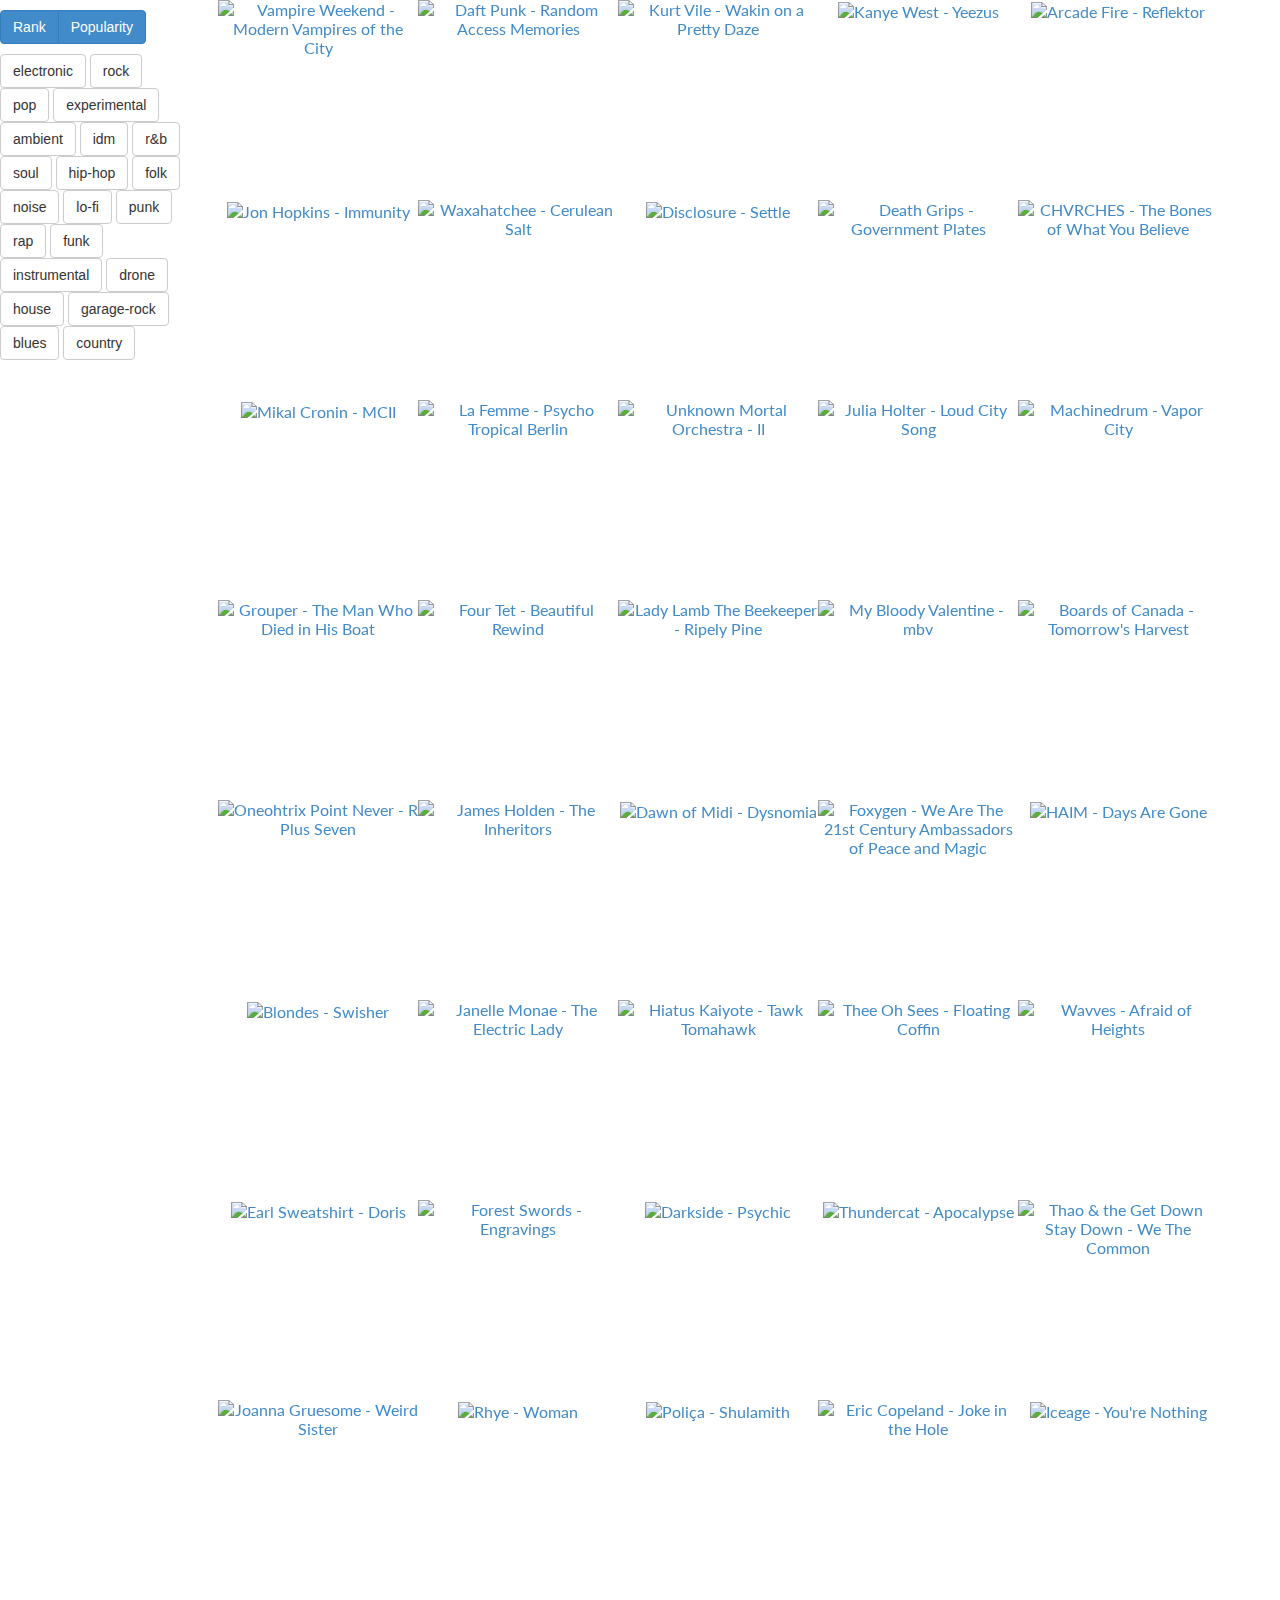
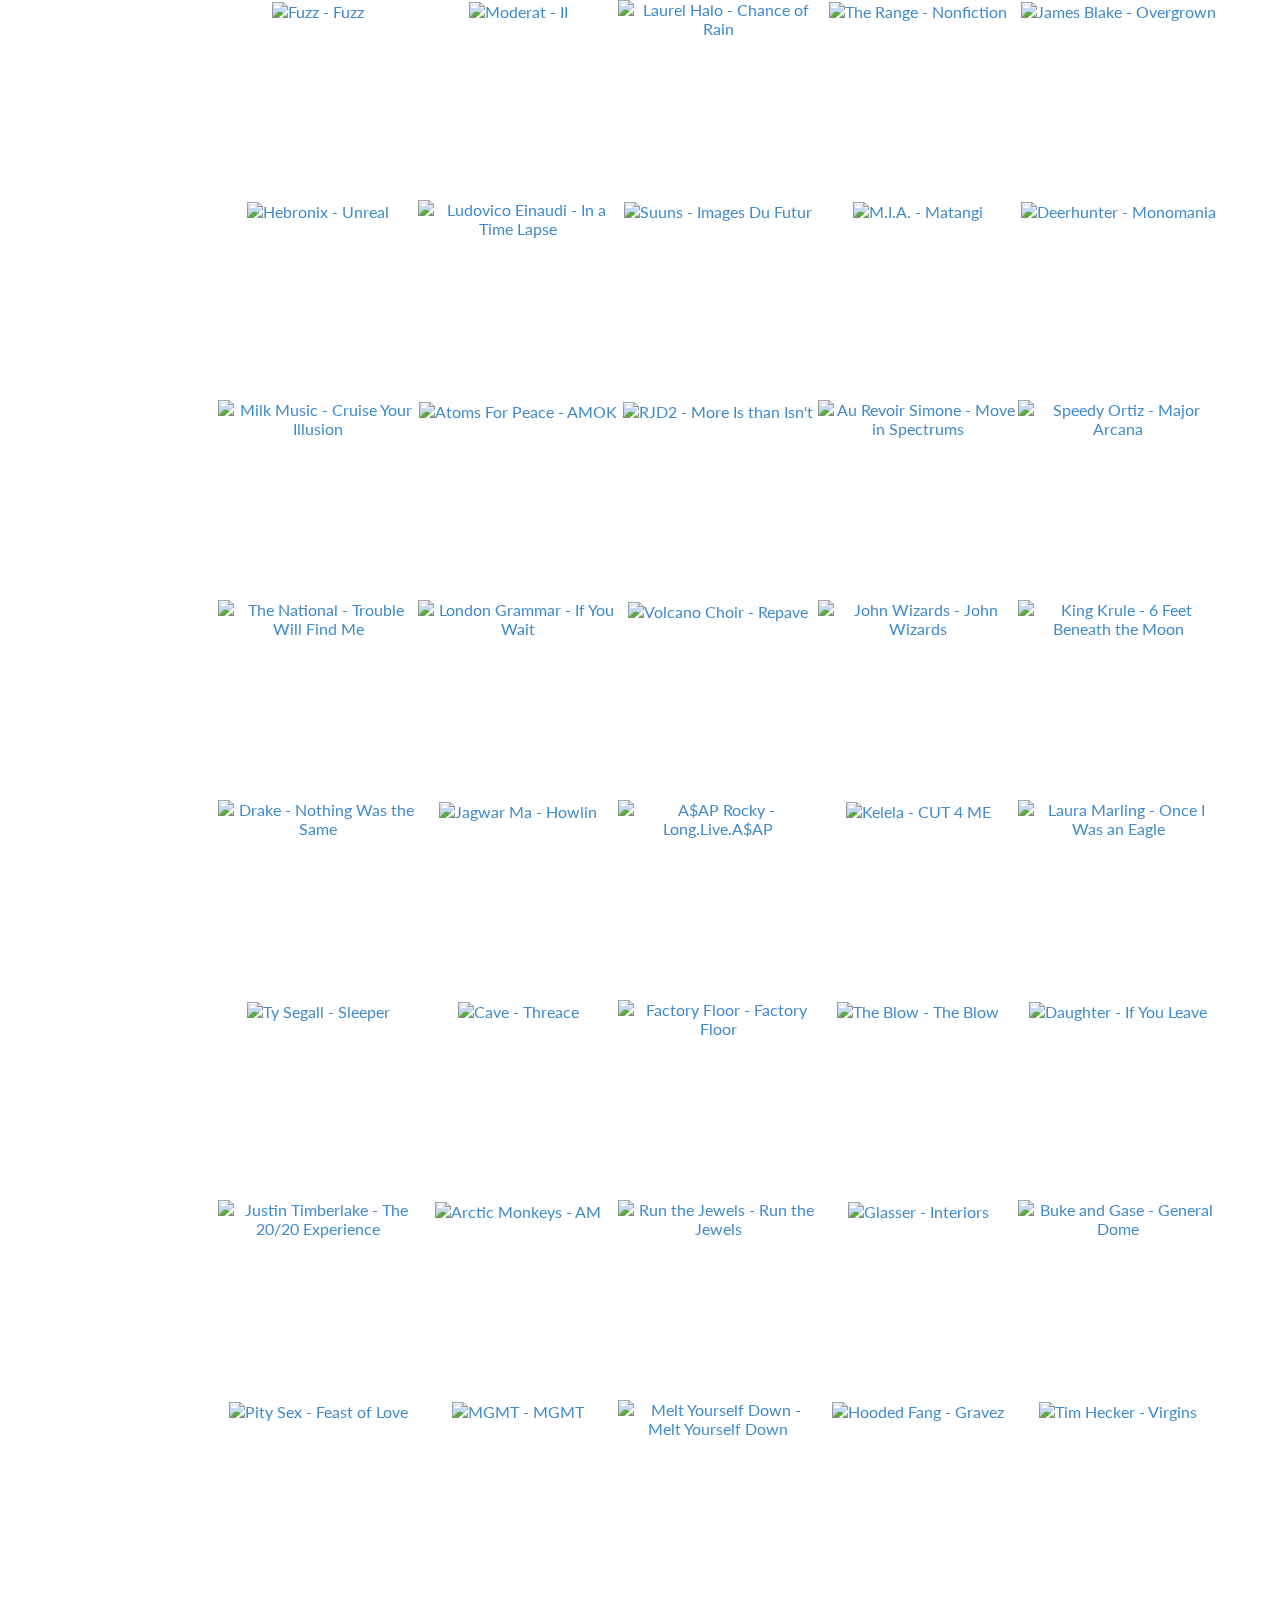
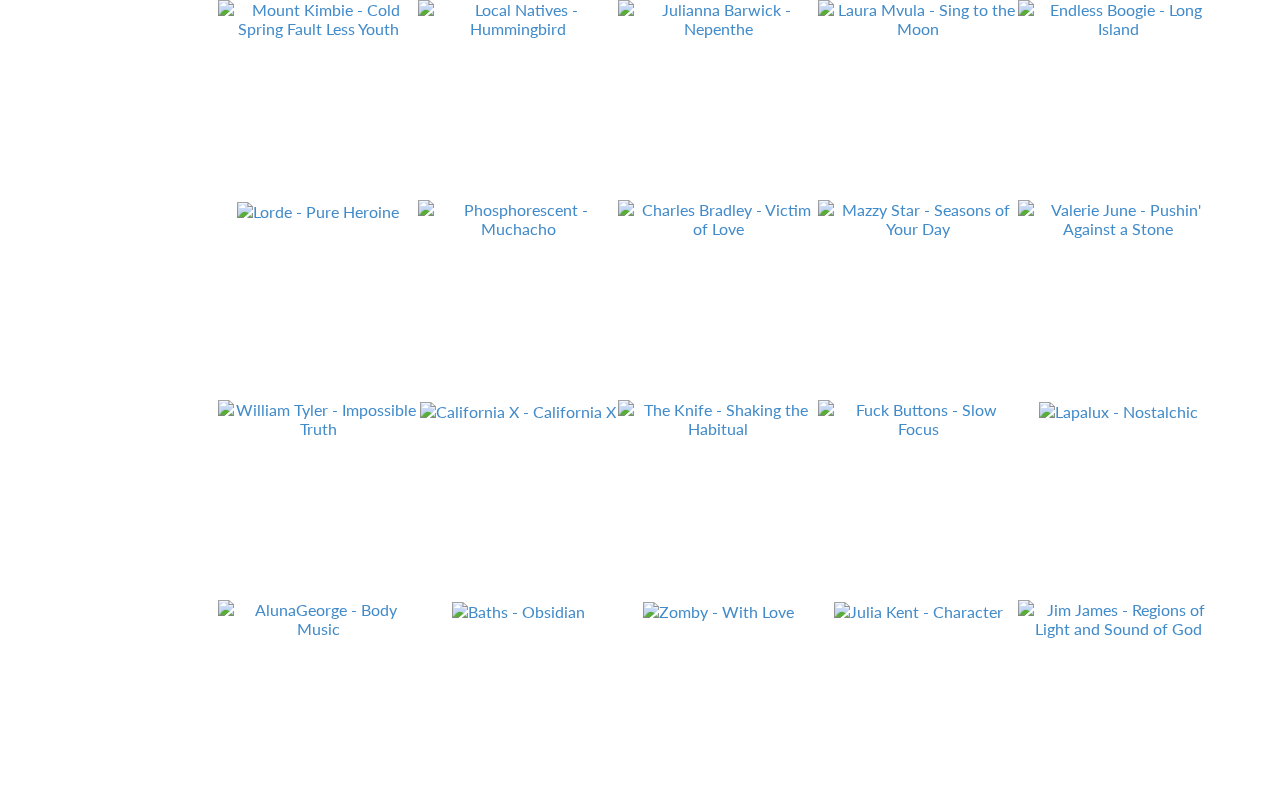
==== commit e5f5ddb4: "Get tags from last fm too, swtich to use a tag whitelist" ====
--- a/site/index.html
+++ b/site/index.html
@@ -33,136 +33,58 @@
   <button type="button" class="btn btn-default" data-filter-value=".pop">pop</button>
 
       
-  <button type="button" class="btn btn-default" data-filter-value=".indie">indie</button>
-
-      
-  <button type="button" class="btn btn-default" data-filter-value=".indierock">indie-rock</button>
+  <button type="button" class="btn btn-default" data-filter-value=".experimental">experimental</button>
 
       
   <button type="button" class="btn btn-default" data-filter-value=".ambient">ambient</button>
 
       
-  <button type="button" class="btn btn-default" data-filter-value=".experimental">experimental</button>
+  <button type="button" class="btn btn-default" data-filter-value=".idm">idm</button>
+
+      
+  <button type="button" class="btn btn-default" data-filter-value=".rb">r&b</button>
+
+      
+  <button type="button" class="btn btn-default" data-filter-value=".soul">soul</button>
+
+      
+  <button type="button" class="btn btn-default" data-filter-value=".hiphop">hip-hop</button>
+
+      
+  <button type="button" class="btn btn-default" data-filter-value=".folk">folk</button>
+
+      
+  <button type="button" class="btn btn-default" data-filter-value=".noise">noise</button>
+
+      
+  <button type="button" class="btn btn-default" data-filter-value=".lofi">lo-fi</button>
 
       
   <button type="button" class="btn btn-default" data-filter-value=".punk">punk</button>
 
       
-  <button type="button" class="btn btn-default" data-filter-value=".psychedelic">psychedelic</button>
-
-      
-  <button type="button" class="btn btn-default" data-filter-value=".folk">folk</button>
-
-      
-  <button type="button" class="btn btn-default" data-filter-value=".soul">soul</button>
-
-      
-  <button type="button" class="btn btn-default" data-filter-value=".electronica">electronica</button>
-
-      
-  <button type="button" class="btn btn-default" data-filter-value=".hiphop">hip-hop</button>
-
-      
-  <button type="button" class="btn btn-default" data-filter-value=".rb">r&b</button>
-
-      
-  <button type="button" class="btn btn-default" data-filter-value=".alternative">alternative</button>
-
-      
-  <button type="button" class="btn btn-default" data-filter-value=".noise">noise</button>
-
-      
-  <button type="button" class="btn btn-default" data-filter-value=".lofi">lo-fi</button>
-
-      
-  <button type="button" class="btn btn-default" data-filter-value=".dance">dance</button>
-
-      
   <button type="button" class="btn btn-default" data-filter-value=".rap">rap</button>
 
       
   <button type="button" class="btn btn-default" data-filter-value=".funk">funk</button>
 
       
+  <button type="button" class="btn btn-default" data-filter-value=".instrumental">instrumental</button>
+
+      
   <button type="button" class="btn btn-default" data-filter-value=".drone">drone</button>
 
       
   <button type="button" class="btn btn-default" data-filter-value=".house">house</button>
 
       
-  <button type="button" class="btn btn-default" data-filter-value=".techno">techno</button>
-
-      
-  <button type="button" class="btn btn-default" data-filter-value=".dubstep">dubstep</button>
-
-      
-  <button type="button" class="btn btn-default" data-filter-value=".synthpop">synthpop</button>
-
-      
-  <button type="button" class="btn btn-default" data-filter-value=".jazz">jazz</button>
-
-      
   <button type="button" class="btn btn-default" data-filter-value=".garagerock">garage-rock</button>
 
       
-  <button type="button" class="btn btn-default" data-filter-value=".shoegaze">shoegaze</button>
-
-      
   <button type="button" class="btn btn-default" data-filter-value=".blues">blues</button>
 
       
   <button type="button" class="btn btn-default" data-filter-value=".country">country</button>
-
-      
-  <button type="button" class="btn btn-default" data-filter-value=".indiepop">indie-pop</button>
-
-      
-  <button type="button" class="btn btn-default" data-filter-value=".electropop">electropop</button>
-
-      
-  <button type="button" class="btn btn-default" data-filter-value=".psychedelicrock">psychedelic-rock</button>
-
-      
-  <button type="button" class="btn btn-default" data-filter-value=".newwave">new-wave</button>
-
-      
-  <button type="button" class="btn btn-default" data-filter-value=".soundtrack">soundtrack</button>
-
-      
-  <button type="button" class="btn btn-default" data-filter-value=".hardcore">hardcore</button>
-
-      
-  <button type="button" class="btn btn-default" data-filter-value=".industrial">industrial</button>
-
-      
-  <button type="button" class="btn btn-default" data-filter-value=".alternativerock">alternative-rock</button>
-
-      
-  <button type="button" class="btn btn-default" data-filter-value=".newage">new-age</button>
-
-      
-  <button type="button" class="btn btn-default" data-filter-value=".fusion">fusion</button>
-
-      
-  <button type="button" class="btn btn-default" data-filter-value=".noiserock">noise-rock</button>
-
-      
-  <button type="button" class="btn btn-default" data-filter-value=".dub">dub</button>
-
-      
-  <button type="button" class="btn btn-default" data-filter-value=".folkrock">folk-rock</button>
-
-      
-  <button type="button" class="btn btn-default" data-filter-value=".minimal">minimal</button>
-
-      
-  <button type="button" class="btn btn-default" data-filter-value=".postpunk">post-punk</button>
-
-      
-  <button type="button" class="btn btn-default" data-filter-value=".instrumental">instrumental</button>
-
-      
-  <button type="button" class="btn btn-default" data-filter-value=".indiefolk">indie-folk</button>
 
   </div>
 
@@ -171,119 +93,119 @@
         
   <div id='container'>
       
-  <div class="label inside bottom fade album rock indierock indie pop newwave indiepop" data-label="Vampire Weekend - Modern Vampires of the City" data-rank='1' data-listeners='-194318'>
+  <div class="label inside bottom fade album pop rock" data-label="Vampire Weekend - Modern Vampires of the City" data-rank='1' data-listeners='-194318'>
     <a href='http://www.last.fm/music/Vampire+Weekend/Modern+Vampires+of+the+City'>
       <img alt="Vampire Weekend - Modern Vampires of the City" src="images/vampire weekend-modern vampires of the city.png">
     </a>
   </div>
 
       
-  <div class="label inside bottom fade album house techno punk electronic dance electronica pop soundtrack" data-label="Daft Punk - Random Access Memories" data-rank='2' data-listeners='-554475'>
+  <div class="label inside bottom fade album funk experimental rock house electronic pop" data-label="Daft Punk - Random Access Memories" data-rank='2' data-listeners='-554475'>
     <a href='http://www.last.fm/music/Daft+Punk/Random+Access+Memories'>
       <img alt="Daft Punk - Random Access Memories" src="images/daft punk-random access memories.png">
     </a>
   </div>
 
       
-  <div class="label inside bottom fade album rock lofi indierock psychedelic pop" data-label="Kurt Vile - Wakin on a Pretty Daze" data-rank='3' data-listeners='-75369'>
+  <div class="label inside bottom fade album lofi rock" data-label="Kurt Vile - Wakin on a Pretty Daze" data-rank='3' data-listeners='-75369'>
     <a href='http://www.last.fm/music/Kurt+Vile/Wakin+On+A+Pretty+Daze'>
       <img alt="Kurt Vile - Wakin on a Pretty Daze" src="images/kurt vile-wakin on a pretty daze.png">
     </a>
   </div>
 
       
-  <div class="label inside bottom fade album hiphop pop rap rb" data-label="Kanye West - Yeezus" data-rank='4' data-listeners='-223936'>
+  <div class="label inside bottom fade album experimental pop rap electronic hiphop" data-label="Kanye West - Yeezus" data-rank='4' data-listeners='-223936'>
     <a href='http://www.last.fm/music/Kanye+West/Yeezus'>
       <img alt="Kanye West - Yeezus" src="images/kanye west-yeezus.png">
     </a>
   </div>
 
       
-  <div class="label inside bottom fade album indierock rock indie pop alternative" data-label="Arcade Fire - Reflektor" data-rank='5' data-listeners='-185078'>
+  <div class="label inside bottom fade album rock" data-label="Arcade Fire - Reflektor" data-rank='5' data-listeners='-185078'>
     <a href='http://www.last.fm/music/Arcade+Fire/Reflektor'>
       <img alt="Arcade Fire - Reflektor" src="images/arcade fire-reflektor.png">
     </a>
   </div>
 
       
-  <div class="label inside bottom fade album electronica electronic ambient" data-label="Jon Hopkins - Immunity" data-rank='6' data-listeners='-62307'>
+  <div class="label inside bottom fade album instrumental idm ambient electronic experimental" data-label="Jon Hopkins - Immunity" data-rank='6' data-listeners='-62307'>
     <a href='http://www.last.fm/music/Jon+Hopkins/Immunity'>
       <img alt="Jon Hopkins - Immunity" src="images/jon hopkins-immunity.png">
     </a>
   </div>
 
       
-  <div class="label inside bottom fade album lofi indie folk alternative" data-label="Waxahatchee - Cerulean Salt" data-rank='7' data-listeners='-39981'>
+  <div class="label inside bottom fade album lofi" data-label="Waxahatchee - Cerulean Salt" data-rank='7' data-listeners='-39981'>
     <a href='http://www.last.fm/music/Waxahatchee/Cerulean+Salt'>
       <img alt="Waxahatchee - Cerulean Salt" src="images/waxahatchee-cerulean salt.png">
     </a>
   </div>
 
       
-  <div class="label inside bottom fade album dance house ukgarage deephouse pop noise club electronic" data-label="Disclosure - Settle" data-rank='8' data-listeners='-137457'>
+  <div class="label inside bottom fade album house electronic" data-label="Disclosure - Settle" data-rank='8' data-listeners='-137457'>
     <a href='http://www.last.fm/music/Disclosure/Settle'>
       <img alt="Disclosure - Settle" src="images/disclosure-settle.png">
     </a>
   </div>
 
       
-  <div class="label inside bottom fade album noise hiphop hardcore rap punk industrial rock electronic experimental dubstep" data-label="Death Grips - Government Plates" data-rank='9' data-listeners='-16610'>
+  <div class="label inside bottom fade album noise punk experimental rap hiphop" data-label="Death Grips - Government Plates" data-rank='9' data-listeners='-16610'>
     <a href='http://www.last.fm/music/Death+Grips/Government+Plates'>
       <img alt="Death Grips - Government Plates" src="images/death grips-government plates.png">
     </a>
   </div>
 
       
-  <div class="label inside bottom fade album electropop synthpop electronic pop" data-label="CHVRCHES - The Bones of What You Believe" data-rank='10' data-listeners='-83170'>
+  <div class="label inside bottom fade album electronic pop" data-label="CHVRCHES - The Bones of What You Believe" data-rank='10' data-listeners='-83170'>
     <a href='http://www.last.fm/music/CHVRCHES/The+Bones+of+What+You+Believe'>
       <img alt="CHVRCHES - The Bones of What You Believe" src="images/chvrches-the bones of what you believe.png">
     </a>
   </div>
 
       
-  <div class="label inside bottom fade album pop rock powerpop" data-label="Mikal Cronin - MCII" data-rank='11' data-listeners='-41483'>
+  <div class="label inside bottom fade album pop rock" data-label="Mikal Cronin - MCII" data-rank='11' data-listeners='-41483'>
     <a href='http://www.last.fm/music/Mikal+Cronin/MCII'>
       <img alt="Mikal Cronin - MCII" src="images/mikal cronin-mcii.png">
     </a>
   </div>
 
       
-  <div class="label inside bottom fade album coldwave pop rock surfmusic frenchrock newwave" data-label="La Femme - Psycho Tropical Berlin" data-rank='12' data-listeners='-11377'>
+  <div class="label inside bottom fade album pop" data-label="La Femme - Psycho Tropical Berlin" data-rank='12' data-listeners='-11377'>
     <a href='http://www.last.fm/music/La+Femme/Psycho+Tropical+Berlin'>
       <img alt="La Femme - Psycho Tropical Berlin" src="images/la femme-psycho tropical berlin.png">
     </a>
   </div>
 
       
-  <div class="label inside bottom fade album lofi psychedelic pop funk alternative rock indie psychedelicrock garagerock 60s" data-label="Unknown Mortal Orchestra - II" data-rank='13' data-listeners='-64502'>
+  <div class="label inside bottom fade album lofi pop funk rock" data-label="Unknown Mortal Orchestra - II" data-rank='13' data-listeners='-64502'>
     <a href='http://www.last.fm/music/Unknown+Mortal+Orchestra/II'>
       <img alt="Unknown Mortal Orchestra - II" src="images/unknown mortal orchestra-ii.png">
     </a>
   </div>
 
       
-  <div class="label inside bottom fade album ambient pop electronic" data-label="Julia Holter - Loud City Song" data-rank='14' data-listeners='-29113'>
+  <div class="label inside bottom fade album experimental pop ambient" data-label="Julia Holter - Loud City Song" data-rank='14' data-listeners='-29113'>
     <a href='http://www.last.fm/music/Julia+Holter/Loud+City+Song'>
       <img alt="Julia Holter - Loud City Song" src="images/julia holter-loud city song.png">
     </a>
   </div>
 
       
-  <div class="label inside bottom fade album hiphop electronic glitch ambient intelligentdancemusic" data-label="Machinedrum - Vapor City" data-rank='15' data-listeners='-14363'>
+  <div class="label inside bottom fade album electronic hiphop" data-label="Machinedrum - Vapor City" data-rank='15' data-listeners='-14363'>
     <a href='http://www.last.fm/music/Machinedrum/Vapor+City'>
       <img alt="Machinedrum - Vapor City" src="images/machinedrum-vapor city.png">
     </a>
   </div>
 
       
-  <div class="label inside bottom fade album ambient drone" data-label="Grouper - The Man Who Died in His Boat" data-rank='16' data-listeners='-36536'>
+  <div class="label inside bottom fade album rock drone ambient" data-label="Grouper - The Man Who Died in His Boat" data-rank='16' data-listeners='-36536'>
     <a href='http://www.last.fm/music/Grouper/The+Man+Who+Died+in+His+Boat'>
       <img alt="Grouper - The Man Who Died in His Boat" src="images/grouper-the man who died in his boat.png">
     </a>
   </div>
 
       
-  <div class="label inside bottom fade album electronica electronic jazz techno folktronica" data-label="Four Tet - Beautiful Rewind" data-rank='17' data-listeners='-12681'>
+  <div class="label inside bottom fade album idm electronic" data-label="Four Tet - Beautiful Rewind" data-rank='17' data-listeners='-12681'>
     <a href='http://www.last.fm/music/Four+Tet/Beautiful+Rewind'>
       <img alt="Four Tet - Beautiful Rewind" src="images/four tet-beautiful rewind.png">
     </a>
@@ -297,175 +219,175 @@
   </div>
 
       
-  <div class="label inside bottom fade album shoegaze alternativerock rock pop indierock" data-label="My Bloody Valentine - mbv" data-rank='19' data-listeners='-10928'>
+  <div class="label inside bottom fade album rock" data-label="My Bloody Valentine - mbv" data-rank='19' data-listeners='-10928'>
     <a href='http://www.last.fm/music/My+Bloody+Valentine/MBV'>
       <img alt="My Bloody Valentine - mbv" src="images/my bloody valentine-mbv.png">
     </a>
   </div>
 
       
-  <div class="label inside bottom fade album electronica electronic ambient" data-label="Boards of Canada - Tomorrow's Harvest" data-rank='20' data-listeners='-64073'>
+  <div class="label inside bottom fade album instrumental idm electronic experimental ambient" data-label="Boards of Canada - Tomorrow's Harvest" data-rank='20' data-listeners='-64073'>
     <a href='http://www.last.fm/music/Boards+of+Canada/Tomorrow%27s+Harvest'>
       <img alt="Boards of Canada - Tomorrow's Harvest" src="images/boards of canada-tomorrows harvest.png">
     </a>
   </div>
 
       
-  <div class="label inside bottom fade album electronic drone ambient newage experimental noise" data-label="Oneohtrix Point Never - R Plus Seven" data-rank='21' data-listeners='-27726'>
+  <div class="label inside bottom fade album drone ambient electronic experimental" data-label="Oneohtrix Point Never - R Plus Seven" data-rank='21' data-listeners='-27726'>
     <a href='http://www.last.fm/music/Oneohtrix+Point+Never/R+Plus+Seven'>
       <img alt="Oneohtrix Point Never - R Plus Seven" src="images/oneohtrix point never-r plus seven.png">
     </a>
   </div>
 
       
-  <div class="label inside bottom fade album trance techno electronica dance house electronic" data-label="James Holden - The Inheritors" data-rank='22' data-listeners='-2132'>
+  <div class="label inside bottom fade album idm electronic experimental" data-label="James Holden - The Inheritors" data-rank='22' data-listeners='-2132'>
     <a href='http://www.last.fm/music/James+Holden/The+Inheritors'>
       <img alt="James Holden - The Inheritors" src="images/james holden-the inheritors.png">
     </a>
   </div>
 
       
-  <div class="label inside bottom fade album jazz" data-label="Dawn of Midi - Dysnomia" data-rank='23' data-listeners='-5881'>
+  <div class="label inside bottom fade album " data-label="Dawn of Midi - Dysnomia" data-rank='23' data-listeners='-5881'>
     <a href='http://www.last.fm/music/Dawn+of+Midi/Dysnomia'>
       <img alt="Dawn of Midi - Dysnomia" src="images/dawn of midi-dysnomia.png">
     </a>
   </div>
 
       
-  <div class="label inside bottom fade album pop psychedelic psychedelicrock" data-label="Foxygen - We Are The 21st Century Ambassadors of Peace and Magic" data-rank='24' data-listeners='-13822'>
+  <div class="label inside bottom fade album pop" data-label="Foxygen - We Are The 21st Century Ambassadors of Peace and Magic" data-rank='24' data-listeners='-13822'>
     <a href='http://www.last.fm/music/Foxygen/We+Are+The+21st+Century+Ambassadors+of+Peace+and+Magic'>
       <img alt="Foxygen - We Are The 21st Century Ambassadors of Peace and Magic" src="images/foxygen-we are the 21st century ambassadors of peace and magic.png">
     </a>
   </div>
 
       
-  <div class="label inside bottom fade album pop rb rock" data-label="HAIM - Days Are Gone" data-rank='25' data-listeners='-100431'>
+  <div class="label inside bottom fade album rb soul pop rock" data-label="HAIM - Days Are Gone" data-rank='25' data-listeners='-100431'>
     <a href='http://www.last.fm/music/HAIM/Days+Are+Gone'>
       <img alt="HAIM - Days Are Gone" src="images/haim-days are gone.png">
     </a>
   </div>
 
       
-  <div class="label inside bottom fade album dance techno electronic house" data-label="Blondes - Swisher" data-rank='26' data-listeners='-2410'>
+  <div class="label inside bottom fade album electronic" data-label="Blondes - Swisher" data-rank='26' data-listeners='-2410'>
     <a href='http://www.last.fm/music/Blondes/Swisher'>
       <img alt="Blondes - Swisher" src="images/blondes-swisher.png">
     </a>
   </div>
 
       
-  <div class="label inside bottom fade album rb soul pop funk dance experimental" data-label="Janelle Monae - The Electric Lady" data-rank='27' data-listeners='-51328'>
+  <div class="label inside bottom fade album soul pop rb funk" data-label="Janelle Monae - The Electric Lady" data-rank='27' data-listeners='-51328'>
     <a href='http://www.last.fm/music/Janelle+Mon%C3%A1e/The+Electric+Lady'>
       <img alt="Janelle Monae - The Electric Lady" src="images/janelle monae-the electric lady.png">
     </a>
   </div>
 
       
-  <div class="label inside bottom fade album soul fusion" data-label="Hiatus Kaiyote - Tawk Tomahawk" data-rank='28' data-listeners='-13060'>
+  <div class="label inside bottom fade album soul experimental" data-label="Hiatus Kaiyote - Tawk Tomahawk" data-rank='28' data-listeners='-13060'>
     <a href='http://www.last.fm/music/Hiatus+Kaiyote/Tawk+Tomahawk'>
       <img alt="Hiatus Kaiyote - Tawk Tomahawk" src="images/hiatus kaiyote-tawk tomahawk.png">
     </a>
   </div>
 
       
-  <div class="label inside bottom fade album garagerock rock psychedelic lofi punk pop noiserock noise psychedelia experimental" data-label="Thee Oh Sees - Floating Coffin" data-rank='29' data-listeners='-30788'>
+  <div class="label inside bottom fade album garagerock lofi punk rock" data-label="Thee Oh Sees - Floating Coffin" data-rank='29' data-listeners='-30788'>
     <a href='http://www.last.fm/music/Thee+Oh+Sees/Floating+Coffin'>
       <img alt="Thee Oh Sees - Floating Coffin" src="images/thee oh sees-floating coffin.png">
     </a>
   </div>
 
       
-  <div class="label inside bottom fade album pop lofi punk noise rock noisepop indierock alternative indie shoegaze" data-label="Wavves  - Afraid of Heights" data-rank='30' data-listeners='-42990'>
+  <div class="label inside bottom fade album noise rock lofi punk pop" data-label="Wavves  - Afraid of Heights" data-rank='30' data-listeners='-42990'>
     <a href='http://www.last.fm/music/Wavves/Afraid+Of+Heights'>
       <img alt="Wavves  - Afraid of Heights" src="images/wavves -afraid of heights.png">
     </a>
   </div>
 
       
-  <div class="label inside bottom fade album rap horrorcore hiphop" data-label="Earl Sweatshirt - Doris" data-rank='31' data-listeners='-58078'>
+  <div class="label inside bottom fade album hiphop rap" data-label="Earl Sweatshirt - Doris" data-rank='31' data-listeners='-58078'>
     <a href='http://www.last.fm/music/Earl+Sweatshirt/Doris'>
       <img alt="Earl Sweatshirt - Doris" src="images/earl sweatshirt-doris.png">
     </a>
   </div>
 
       
-  <div class="label inside bottom fade album dub electronic experimental" data-label="Forest Swords - Engravings" data-rank='32' data-listeners='-20084'>
+  <div class="label inside bottom fade album idm electronic experimental ambient" data-label="Forest Swords - Engravings" data-rank='32' data-listeners='-20084'>
     <a href='http://www.last.fm/music/Forest+Swords/Engravings'>
       <img alt="Forest Swords - Engravings" src="images/forest swords-engravings.png">
     </a>
   </div>
 
       
-  <div class="label inside bottom fade album " data-label="Darkside - Psychic" data-rank='33' data-listeners='-42903'>
+  <div class="label inside bottom fade album electronic experimental" data-label="Darkside - Psychic" data-rank='33' data-listeners='-42903'>
     <a href='http://www.last.fm/music/Darkside/Psychic'>
       <img alt="Darkside - Psychic" src="images/darkside-psychic.png">
     </a>
   </div>
 
       
-  <div class="label inside bottom fade album jazz electronic funk fusion soul electronica" data-label="Thundercat - Apocalypse" data-rank='34' data-listeners='-12529'>
+  <div class="label inside bottom fade album electronic soul funk" data-label="Thundercat - Apocalypse" data-rank='34' data-listeners='-12529'>
     <a href='http://www.last.fm/music/Thundercat/Apocalypse'>
       <img alt="Thundercat - Apocalypse" src="images/thundercat-apocalypse.png">
     </a>
   </div>
 
       
-  <div class="label inside bottom fade album folkrock" data-label="Thao & the Get Down Stay Down - We The Common" data-rank='35' data-listeners='-21724'>
+  <div class="label inside bottom fade album " data-label="Thao & the Get Down Stay Down - We The Common" data-rank='35' data-listeners='-21724'>
     <a href='http://www.last.fm/music/Thao+&+The+Get+Down+Stay+Down/We+The+Common'>
       <img alt="Thao & the Get Down Stay Down - We The Common" src="images/thao  the get down stay down-we the common.png">
     </a>
   </div>
 
       
-  <div class="label inside bottom fade album indiepop" data-label="Joanna Gruesome - Weird Sister" data-rank='36' data-listeners='-6819'>
+  <div class="label inside bottom fade album " data-label="Joanna Gruesome - Weird Sister" data-rank='36' data-listeners='-6819'>
     <a href='http://www.last.fm/music/Joanna+Gruesome/Weird+Sister'>
       <img alt="Joanna Gruesome - Weird Sister" src="images/joanna gruesome-weird sister.png">
     </a>
   </div>
 
       
-  <div class="label inside bottom fade album soul funk rb electronic pop alternative minimal" data-label="Rhye - Woman" data-rank='37' data-listeners='-95968'>
+  <div class="label inside bottom fade album rb pop electronic soul funk" data-label="Rhye - Woman" data-rank='37' data-listeners='-95968'>
     <a href='http://www.last.fm/music/Rhye/Woman'>
       <img alt="Rhye - Woman" src="images/rhye-woman.png">
     </a>
   </div>
 
       
-  <div class="label inside bottom fade album synthpop electronica pop rb indierock electropop electronic indie alternative triphop" data-label="Poliça - Shulamith" data-rank='38' data-listeners='-2164'>
+  <div class="label inside bottom fade album rb electronic pop" data-label="Poliça - Shulamith" data-rank='38' data-listeners='-2164'>
     <a href='http://www.last.fm/music/Poli%C3%A7a/Shulamith'>
       <img alt="Poliça - Shulamith" src="images/polia-shulamith.png">
     </a>
   </div>
 
       
-  <div class="label inside bottom fade album experimental noise electronic psychedelic" data-label="Eric Copeland - Joke in the Hole" data-rank='39' data-listeners='-2461'>
+  <div class="label inside bottom fade album noise experimental" data-label="Eric Copeland - Joke in the Hole" data-rank='39' data-listeners='-2461'>
     <a href='http://www.last.fm/music/Eric+Copeland/Joke+In+The+Hole'>
       <img alt="Eric Copeland - Joke in the Hole" src="images/eric copeland-joke in the hole.png">
     </a>
   </div>
 
       
-  <div class="label inside bottom fade album rock punk metal postpunk hardcore" data-label="Iceage - You're Nothing" data-rank='40' data-listeners='-35823'>
+  <div class="label inside bottom fade album punk rock" data-label="Iceage - You're Nothing" data-rank='40' data-listeners='-35823'>
     <a href='http://www.last.fm/music/Iceage/You%27re+Nothing'>
       <img alt="Iceage - You're Nothing" src="images/iceage-youre nothing.png">
     </a>
   </div>
 
       
-  <div class="label inside bottom fade album rock" data-label="Fuzz - Fuzz" data-rank='41' data-listeners='-8918'>
+  <div class="label inside bottom fade album " data-label="Fuzz - Fuzz" data-rank='41' data-listeners='-8918'>
     <a href='http://www.last.fm/music/Fuzz/Fuzz'>
       <img alt="Fuzz - Fuzz" src="images/fuzz-fuzz.png">
     </a>
   </div>
 
       
-  <div class="label inside bottom fade album electronic" data-label="Moderat - II" data-rank='42' data-listeners='-55224'>
+  <div class="label inside bottom fade album idm pop ambient electronic experimental" data-label="Moderat - II" data-rank='42' data-listeners='-55224'>
     <a href='http://www.last.fm/music/Moderat/II'>
       <img alt="Moderat - II" src="images/moderat-ii.png">
     </a>
   </div>
 
       
-  <div class="label inside bottom fade album electronic techno ambient" data-label="Laurel Halo - Chance of Rain" data-rank='43' data-listeners='-8409'>
+  <div class="label inside bottom fade album idm electronic experimental" data-label="Laurel Halo - Chance of Rain" data-rank='43' data-listeners='-8409'>
     <a href='http://www.last.fm/music/Laurel+Halo/Chance+Of+Rain'>
       <img alt="Laurel Halo - Chance of Rain" src="images/laurel halo-chance of rain.png">
     </a>
@@ -479,98 +401,98 @@
   </div>
 
       
-  <div class="label inside bottom fade album dubstep soul electronic" data-label="James Blake - Overgrown" data-rank='45' data-listeners='-127887'>
+  <div class="label inside bottom fade album experimental electronic soul pop" data-label="James Blake - Overgrown" data-rank='45' data-listeners='-127887'>
     <a href='http://www.last.fm/music/James+Blake/Overgrown'>
       <img alt="James Blake - Overgrown" src="images/james blake-overgrown.png">
     </a>
   </div>
 
       
-  <div class="label inside bottom fade album alternative indie 90s" data-label="Hebronix - Unreal" data-rank='46' data-listeners='-3339'>
+  <div class="label inside bottom fade album " data-label="Hebronix - Unreal" data-rank='46' data-listeners='-3339'>
     <a href='http://www.last.fm/music/Hebronix/Unreal'>
       <img alt="Hebronix - Unreal" src="images/hebronix-unreal.png">
     </a>
   </div>
 
       
-  <div class="label inside bottom fade album classical" data-label="Ludovico Einaudi  - In a Time Lapse" data-rank='47' data-listeners='-23114'>
+  <div class="label inside bottom fade album instrumental classical ambient" data-label="Ludovico Einaudi  - In a Time Lapse" data-rank='47' data-listeners='-23114'>
     <a href='http://www.last.fm/music/Ludovico+Einaudi/In+A+Time+Lapse'>
       <img alt="Ludovico Einaudi  - In a Time Lapse" src="images/ludovico einaudi -in a time lapse.png">
     </a>
   </div>
 
       
-  <div class="label inside bottom fade album rock electronic artrock electro" data-label="Suuns - Images Du Futur" data-rank='48' data-listeners='-26392'>
+  <div class="label inside bottom fade album experimental rock" data-label="Suuns - Images Du Futur" data-rank='48' data-listeners='-26392'>
     <a href='http://www.last.fm/music/Suuns/Images+du+Futur'>
       <img alt="Suuns - Images Du Futur" src="images/suuns-images du futur.png">
     </a>
   </div>
 
       
-  <div class="label inside bottom fade album pop hiphop dancehall punk alternative electronic" data-label="M.I.A. - Matangi" data-rank='49' data-listeners='-59645'>
+  <div class="label inside bottom fade album experimental electronic pop hiphop" data-label="M.I.A. - Matangi" data-rank='49' data-listeners='-59645'>
     <a href='http://www.last.fm/music/M.I.A./Matangi'>
       <img alt="M.I.A. - Matangi" src="images/mia-matangi.png">
     </a>
   </div>
 
       
-  <div class="label inside bottom fade album punk ambient indierock pop rock shoegaze noiserock garagerock indie noise" data-label="Deerhunter - Monomania" data-rank='50' data-listeners='-64258'>
+  <div class="label inside bottom fade album ambient punk pop rock" data-label="Deerhunter - Monomania" data-rank='50' data-listeners='-64258'>
     <a href='http://www.last.fm/music/Deerhunter/Monomania'>
       <img alt="Deerhunter - Monomania" src="images/deerhunter-monomania.png">
     </a>
   </div>
 
       
-  <div class="label inside bottom fade album punk lofi rock" data-label="Milk Music - Cruise Your Illusion" data-rank='51' data-listeners='-5439'>
+  <div class="label inside bottom fade album lofi punk rock" data-label="Milk Music - Cruise Your Illusion" data-rank='51' data-listeners='-5439'>
     <a href='http://www.last.fm/music/Milk+Music/Cruise+Your+Illusion'>
       <img alt="Milk Music - Cruise Your Illusion" src="images/milk music-cruise your illusion.png">
     </a>
   </div>
 
       
-  <div class="label inside bottom fade album electronic rock electronica experimentalrock" data-label="Atoms For Peace - AMOK" data-rank='52' data-listeners='-98369'>
+  <div class="label inside bottom fade album idm electronic experimental rock" data-label="Atoms For Peace - AMOK" data-rank='52' data-listeners='-98369'>
     <a href='http://www.last.fm/music/Atoms+for+Peace/AMOK'>
       <img alt="Atoms For Peace - AMOK" src="images/atoms for peace-amok.png">
     </a>
   </div>
 
       
-  <div class="label inside bottom fade album pop hiphop electronic instrumental rock soul funk" data-label="RJD2 - More Is than Isn't" data-rank='53' data-listeners='-18893'>
+  <div class="label inside bottom fade album instrumental electronic pop hiphop" data-label="RJD2 - More Is than Isn't" data-rank='53' data-listeners='-18893'>
     <a href='http://www.last.fm/music/RJD2/More+Is+Than+Isn%27t'>
       <img alt="RJD2 - More Is than Isn't" src="images/rjd2-more is than isnt.png">
     </a>
   </div>
 
       
-  <div class="label inside bottom fade album pop indiepop electronica" data-label="Au Revoir Simone - Move in Spectrums" data-rank='54' data-listeners='-15834'>
+  <div class="label inside bottom fade album pop" data-label="Au Revoir Simone - Move in Spectrums" data-rank='54' data-listeners='-15834'>
     <a href='http://www.last.fm/music/Au+Revoir+Simone/Move+In+Spectrums'>
       <img alt="Au Revoir Simone - Move in Spectrums" src="images/au revoir simone-move in spectrums.png">
     </a>
   </div>
 
       
-  <div class="label inside bottom fade album indierock indie" data-label="Speedy Ortiz - Major Arcana" data-rank='55' data-listeners='-20953'>
+  <div class="label inside bottom fade album rock" data-label="Speedy Ortiz - Major Arcana" data-rank='55' data-listeners='-20953'>
     <a href='http://www.last.fm/music/Speedy+Ortiz/Major+Arcana'>
       <img alt="Speedy Ortiz - Major Arcana" src="images/speedy ortiz-major arcana.png">
     </a>
   </div>
 
       
-  <div class="label inside bottom fade album rock indierock indie" data-label="The National - Trouble Will Find Me" data-rank='56' data-listeners='-164439'>
+  <div class="label inside bottom fade album pop rock" data-label="The National - Trouble Will Find Me" data-rank='56' data-listeners='-164439'>
     <a href='http://www.last.fm/music/The+National/Trouble+Will+Find+Me'>
       <img alt="The National - Trouble Will Find Me" src="images/the national-trouble will find me.png">
     </a>
   </div>
 
       
-  <div class="label inside bottom fade album " data-label="London Grammar - If You Wait" data-rank='57' data-listeners='-43581'>
+  <div class="label inside bottom fade album pop" data-label="London Grammar - If You Wait" data-rank='57' data-listeners='-43581'>
     <a href='http://www.last.fm/music/London+Grammar/If+You+Wait'>
       <img alt="London Grammar - If You Wait" src="images/london grammar-if you wait.png">
     </a>
   </div>
 
       
-  <div class="label inside bottom fade album experimental indie rock ambient postrock" data-label="Volcano Choir - Repave" data-rank='58' data-listeners='-46758'>
+  <div class="label inside bottom fade album folk experimental" data-label="Volcano Choir - Repave" data-rank='58' data-listeners='-46758'>
     <a href='http://www.last.fm/music/Volcano+Choir/Repave'>
       <img alt="Volcano Choir - Repave" src="images/volcano choir-repave.png">
     </a>
@@ -584,21 +506,21 @@
   </div>
 
       
-  <div class="label inside bottom fade album dub dubstep soul blues electronic lofi indierock downtempo" data-label="King Krule - 6 Feet Beneath the Moon" data-rank='60' data-listeners='-45723'>
+  <div class="label inside bottom fade album blues electronic soul" data-label="King Krule - 6 Feet Beneath the Moon" data-rank='60' data-listeners='-45723'>
     <a href='http://www.last.fm/music/King+Krule/6+Feet+Beneath+The+Moon'>
       <img alt="King Krule - 6 Feet Beneath the Moon" src="images/king krule-6 feet beneath the moon.png">
     </a>
   </div>
 
       
-  <div class="label inside bottom fade album rap hiphop rb pop" data-label="Drake - Nothing Was the Same" data-rank='61' data-listeners='-131678'>
+  <div class="label inside bottom fade album rb rap hiphop" data-label="Drake - Nothing Was the Same" data-rank='61' data-listeners='-131678'>
     <a href='http://www.last.fm/music/Drake/Nothing+Was+the+Same'>
       <img alt="Drake - Nothing Was the Same" src="images/drake-nothing was the same.png">
     </a>
   </div>
 
       
-  <div class="label inside bottom fade album psychedelic madchester house electronic rock" data-label="Jagwar Ma - Howlin" data-rank='62' data-listeners='-33049'>
+  <div class="label inside bottom fade album experimental" data-label="Jagwar Ma - Howlin" data-rank='62' data-listeners='-33049'>
     <a href='http://www.last.fm/music/Jagwar+Ma/Howlin'>
       <img alt="Jagwar Ma - Howlin" src="images/jagwar ma-howlin.png">
     </a>
@@ -619,56 +541,56 @@
   </div>
 
       
-  <div class="label inside bottom fade album folk pop rock folkrock" data-label="Laura Marling - Once I Was an Eagle" data-rank='65' data-listeners='-49123'>
+  <div class="label inside bottom fade album acoustic folk pop" data-label="Laura Marling - Once I Was an Eagle" data-rank='65' data-listeners='-49123'>
     <a href='http://www.last.fm/music/Laura+Marling/Once+I+Was+An+Eagle'>
       <img alt="Laura Marling - Once I Was an Eagle" src="images/laura marling-once i was an eagle.png">
     </a>
   </div>
 
       
-  <div class="label inside bottom fade album rock garagerock lofi pop psychedelic" data-label="Ty Segall - Sleeper" data-rank='66' data-listeners='-6370'>
+  <div class="label inside bottom fade album garagerock lofi rock" data-label="Ty Segall - Sleeper" data-rank='66' data-listeners='-6370'>
     <a href='http://www.last.fm/music/Ty+Segall/Sleeper'>
       <img alt="Ty Segall - Sleeper" src="images/ty segall-sleeper.png">
     </a>
   </div>
 
       
-  <div class="label inside bottom fade album rock psychedelic drone" data-label="Cave - Threace" data-rank='67' data-listeners='-688'>
+  <div class="label inside bottom fade album rock" data-label="Cave - Threace" data-rank='67' data-listeners='-688'>
     <a href='http://www.last.fm/music/Cave/Threace'>
       <img alt="Cave - Threace" src="images/cave-threace.png">
     </a>
   </div>
 
       
-  <div class="label inside bottom fade album electronic noise postpunk industrial postindustrial minimal experimental" data-label="Factory Floor - Factory Floor" data-rank='68' data-listeners='-15721'>
+  <div class="label inside bottom fade album noise electronic" data-label="Factory Floor - Factory Floor" data-rank='68' data-listeners='-15721'>
     <a href='http://www.last.fm/music/Factory+Floor/Factory+Floor'>
       <img alt="Factory Floor - Factory Floor" src="images/factory floor-factory floor.png">
     </a>
   </div>
 
       
-  <div class="label inside bottom fade album " data-label="The Blow - The Blow" data-rank='69' data-listeners='-5148'>
+  <div class="label inside bottom fade album electronic" data-label="The Blow - The Blow" data-rank='69' data-listeners='-5148'>
     <a href='http://www.last.fm/music/The+Blow/the+blow'>
       <img alt="The Blow - The Blow" src="images/the blow-the blow.png">
     </a>
   </div>
 
       
-  <div class="label inside bottom fade album rock folk indiefolk pop" data-label="Daughter - If You Leave" data-rank='70' data-listeners='-115600'>
+  <div class="label inside bottom fade album rock" data-label="Daughter - If You Leave" data-rank='70' data-listeners='-115600'>
     <a href='http://www.last.fm/music/Daughter/If+You+Leave'>
       <img alt="Daughter - If You Leave" src="images/daughter-if you leave.png">
     </a>
   </div>
 
       
-  <div class="label inside bottom fade album pop" data-label="Justin Timberlake - The 20/20 Experience" data-rank='71' data-listeners='-188571'>
+  <div class="label inside bottom fade album rb rock electronic soul pop" data-label="Justin Timberlake - The 20/20 Experience" data-rank='71' data-listeners='-188571'>
     <a href='http://www.last.fm/music/Justin+Timberlake/The+20%2F20+Experience'>
       <img alt="Justin Timberlake - The 20/20 Experience" src="images/justin timberlake-the 2020 experience.png">
     </a>
   </div>
 
       
-  <div class="label inside bottom fade album rock indierock indie" data-label="Arctic Monkeys - AM" data-rank='72' data-listeners='-215429'>
+  <div class="label inside bottom fade album rb pop rock" data-label="Arctic Monkeys - AM" data-rank='72' data-listeners='-215429'>
     <a href='http://www.last.fm/music/Arctic+Monkeys/AM'>
       <img alt="Arctic Monkeys - AM" src="images/arctic monkeys-am.png">
     </a>
@@ -682,7 +604,7 @@
   </div>
 
       
-  <div class="label inside bottom fade album electronic experimental indie electropop pop synthpop" data-label="Glasser - Interiors" data-rank='74' data-listeners='-15158'>
+  <div class="label inside bottom fade album electronic experimental" data-label="Glasser - Interiors" data-rank='74' data-listeners='-15158'>
     <a href='http://www.last.fm/music/Glasser/Interiors'>
       <img alt="Glasser - Interiors" src="images/glasser-interiors.png">
     </a>
@@ -696,84 +618,84 @@
   </div>
 
       
-  <div class="label inside bottom fade album shoegaze emo indie indierock" data-label="Pity Sex - Feast of Love" data-rank='76' data-listeners='-10352'>
+  <div class="label inside bottom fade album rock" data-label="Pity Sex - Feast of Love" data-rank='76' data-listeners='-10352'>
     <a href='http://www.last.fm/music/Pity+Sex/Feast+of+Love'>
       <img alt="Pity Sex - Feast of Love" src="images/pity sex-feast of love.png">
     </a>
   </div>
 
       
-  <div class="label inside bottom fade album pop rock indie indierock psychedelicrock synthpop psychedelic" data-label="MGMT - MGMT" data-rank='77' data-listeners='-78629'>
+  <div class="label inside bottom fade album experimental pop rock" data-label="MGMT - MGMT" data-rank='77' data-listeners='-78629'>
     <a href='http://www.last.fm/music/MGMT/MGMT'>
       <img alt="MGMT - MGMT" src="images/mgmt-mgmt.png">
     </a>
   </div>
 
       
-  <div class="label inside bottom fade album jazz funk afrobeat punk" data-label="Melt Yourself Down - Melt Yourself Down" data-rank='78' data-listeners='-8574'>
+  <div class="label inside bottom fade album " data-label="Melt Yourself Down - Melt Yourself Down" data-rank='78' data-listeners='-8574'>
     <a href='http://www.last.fm/music/Melt+Yourself+Down/Melt+Yourself+Down'>
       <img alt="Melt Yourself Down - Melt Yourself Down" src="images/melt yourself down-melt yourself down.png">
     </a>
   </div>
 
       
-  <div class="label inside bottom fade album indie rock indierock" data-label="Hooded Fang - Gravez" data-rank='79' data-listeners='-3831'>
+  <div class="label inside bottom fade album rock" data-label="Hooded Fang - Gravez" data-rank='79' data-listeners='-3831'>
     <a href='http://www.last.fm/music/Hooded+Fang/Gravez'>
       <img alt="Hooded Fang - Gravez" src="images/hooded fang-gravez.png">
     </a>
   </div>
 
       
-  <div class="label inside bottom fade album ambient electronic drone" data-label="Tim Hecker - Virgins" data-rank='80' data-listeners='-20165'>
+  <div class="label inside bottom fade album noise electronic drone ambient" data-label="Tim Hecker - Virgins" data-rank='80' data-listeners='-20165'>
     <a href='http://www.last.fm/music/Tim+Hecker/Virgins'>
       <img alt="Tim Hecker - Virgins" src="images/tim hecker-virgins.png">
     </a>
   </div>
 
       
-  <div class="label inside bottom fade album dubstep electronic ambient" data-label="Mount Kimbie - Cold Spring Fault Less Youth" data-rank='81' data-listeners='-49735'>
+  <div class="label inside bottom fade album electronic" data-label="Mount Kimbie - Cold Spring Fault Less Youth" data-rank='81' data-listeners='-49735'>
     <a href='http://www.last.fm/music/Mount+Kimbie/Cold+Spring+Fault+Less+Youth'>
       <img alt="Mount Kimbie - Cold Spring Fault Less Youth" src="images/mount kimbie-cold spring fault less youth.png">
     </a>
   </div>
 
       
-  <div class="label inside bottom fade album indie indierock rock folk indiefolk" data-label="Local Natives - Hummingbird" data-rank='82' data-listeners='-120114'>
+  <div class="label inside bottom fade album rock" data-label="Local Natives - Hummingbird" data-rank='82' data-listeners='-120114'>
     <a href='http://www.last.fm/music/Local+Natives/Hummingbird'>
       <img alt="Local Natives - Hummingbird" src="images/local natives-hummingbird.png">
     </a>
   </div>
 
       
-  <div class="label inside bottom fade album ambient newage experimental drone" data-label="Julianna Barwick - Nepenthe" data-rank='83' data-listeners='-23153'>
+  <div class="label inside bottom fade album experimental ambient" data-label="Julianna Barwick - Nepenthe" data-rank='83' data-listeners='-23153'>
     <a href='http://www.last.fm/music/Julianna+Barwick/Nepenthe'>
       <img alt="Julianna Barwick - Nepenthe" src="images/julianna barwick-nepenthe.png">
     </a>
   </div>
 
       
-  <div class="label inside bottom fade album soul jazz" data-label="Laura Mvula - Sing to the Moon" data-rank='84' data-listeners='-35191'>
+  <div class="label inside bottom fade album rb soul" data-label="Laura Mvula - Sing to the Moon" data-rank='84' data-listeners='-35191'>
     <a href='http://www.last.fm/music/Laura+Mvula/Sing+to+the+Moon'>
       <img alt="Laura Mvula - Sing to the Moon" src="images/laura mvula-sing to the moon.png">
     </a>
   </div>
 
       
-  <div class="label inside bottom fade album rock blues" data-label="Endless Boogie - Long Island" data-rank='85' data-listeners='-1563'>
+  <div class="label inside bottom fade album rock" data-label="Endless Boogie - Long Island" data-rank='85' data-listeners='-1563'>
     <a href='http://www.last.fm/music/Endless+Boogie/Long+Island'>
       <img alt="Endless Boogie - Long Island" src="images/endless boogie-long island.png">
     </a>
   </div>
 
       
-  <div class="label inside bottom fade album pop" data-label="Lorde - Pure Heroine" data-rank='86' data-listeners='-175778'>
+  <div class="label inside bottom fade album electronic pop" data-label="Lorde - Pure Heroine" data-rank='86' data-listeners='-175778'>
     <a href='http://www.last.fm/music/Lorde/Pure+Heroine'>
       <img alt="Lorde - Pure Heroine" src="images/lorde-pure heroine.png">
     </a>
   </div>
 
       
-  <div class="label inside bottom fade album country folk rock indierock americana gospel experimental" data-label="Phosphorescent - Muchacho" data-rank='87' data-listeners='-73929'>
+  <div class="label inside bottom fade album country folk rock" data-label="Phosphorescent - Muchacho" data-rank='87' data-listeners='-73929'>
     <a href='http://www.last.fm/music/Phosphorescent/Muchacho'>
       <img alt="Phosphorescent - Muchacho" src="images/phosphorescent-muchacho.png">
     </a>
@@ -787,70 +709,70 @@
   </div>
 
       
-  <div class="label inside bottom fade album rock alternativerock folk indie dreampop blues psychedelic alternative soundtrack country" data-label="Mazzy Star - Seasons of Your Day" data-rank='89' data-listeners='-26774'>
+  <div class="label inside bottom fade album folk rock" data-label="Mazzy Star - Seasons of Your Day" data-rank='89' data-listeners='-26774'>
     <a href='http://www.last.fm/music/Mazzy+Star/Seasons+of+Your+Day'>
       <img alt="Mazzy Star - Seasons of Your Day" src="images/mazzy star-seasons of your day.png">
     </a>
   </div>
 
       
-  <div class="label inside bottom fade album blues country folk" data-label="Valerie June - Pushin' Against a Stone" data-rank='90' data-listeners='-18593'>
+  <div class="label inside bottom fade album country blues soul folk" data-label="Valerie June - Pushin' Against a Stone" data-rank='90' data-listeners='-18593'>
     <a href='http://www.last.fm/music/Valerie+June/Pushin%27+Against+A+Stone'>
       <img alt="Valerie June - Pushin' Against a Stone" src="images/valerie june-pushin against a stone.png">
     </a>
   </div>
 
       
-  <div class="label inside bottom fade album folk instrumental country" data-label="William Tyler - Impossible Truth" data-rank='91' data-listeners='-11807'>
+  <div class="label inside bottom fade album instrumental folk" data-label="William Tyler - Impossible Truth" data-rank='91' data-listeners='-11807'>
     <a href='http://www.last.fm/music/William+Tyler/Impossible+Truth'>
       <img alt="William Tyler - Impossible Truth" src="images/william tyler-impossible truth.png">
     </a>
   </div>
 
       
-  <div class="label inside bottom fade album rock punk grunge indierock" data-label="California X - California X" data-rank='92' data-listeners='-9213'>
+  <div class="label inside bottom fade album punk rock" data-label="California X - California X" data-rank='92' data-listeners='-9213'>
     <a href='http://www.last.fm/music/California+X/California+X'>
       <img alt="California X - California X" src="images/california x-california x.png">
     </a>
   </div>
 
       
-  <div class="label inside bottom fade album pop electronic synthpop" data-label="The Knife - Shaking the Habitual" data-rank='93' data-listeners='-99317'>
+  <div class="label inside bottom fade album noise ambient pop drone experimental idm electronic folk" data-label="The Knife - Shaking the Habitual" data-rank='93' data-listeners='-99317'>
     <a href='http://www.last.fm/music/The+Knife/Shaking+the+Habitual'>
       <img alt="The Knife - Shaking the Habitual" src="images/the knife-shaking the habitual.png">
     </a>
   </div>
 
       
-  <div class="label inside bottom fade album noise electronic experimental drone" data-label="Fuck Buttons - Slow Focus" data-rank='94' data-listeners='-43083'>
+  <div class="label inside bottom fade album noise ambient drone idm rock electronic experimental" data-label="Fuck Buttons - Slow Focus" data-rank='94' data-listeners='-43083'>
     <a href='http://www.last.fm/music/Fuck+Buttons/Slow+Focus'>
       <img alt="Fuck Buttons - Slow Focus" src="images/fuck buttons-slow focus.png">
     </a>
   </div>
 
       
-  <div class="label inside bottom fade album electronic rb ambient experimental soul" data-label="Lapalux - Nostalchic" data-rank='95' data-listeners='-20550'>
+  <div class="label inside bottom fade album rb electronic" data-label="Lapalux - Nostalchic" data-rank='95' data-listeners='-20550'>
     <a href='http://www.last.fm/music/Lapalux/Nostalchic'>
       <img alt="Lapalux - Nostalchic" src="images/lapalux-nostalchic.png">
     </a>
   </div>
 
       
-  <div class="label inside bottom fade album pop rb electronic" data-label="AlunaGeorge - Body Music" data-rank='96' data-listeners='-48506'>
+  <div class="label inside bottom fade album rb electronic pop" data-label="AlunaGeorge - Body Music" data-rank='96' data-listeners='-48506'>
     <a href='http://www.last.fm/music/AlunaGeorge/Body+Music'>
       <img alt="AlunaGeorge - Body Music" src="images/alunageorge-body music.png">
     </a>
   </div>
 
       
-  <div class="label inside bottom fade album electronic pop" data-label="Baths - Obsidian" data-rank='97' data-listeners='-50847'>
+  <div class="label inside bottom fade album idm noise ambient electronic experimental" data-label="Baths - Obsidian" data-rank='97' data-listeners='-50847'>
     <a href='http://www.last.fm/music/Baths/Obsidian'>
       <img alt="Baths - Obsidian" src="images/baths-obsidian.png">
     </a>
   </div>
 
       
-  <div class="label inside bottom fade album dubstep electronic hyperdub dance" data-label="Zomby - With Love" data-rank='98' data-listeners='-22531'>
+  <div class="label inside bottom fade album electronic experimental" data-label="Zomby - With Love" data-rank='98' data-listeners='-22531'>
     <a href='http://www.last.fm/music/Zomby/With+Love'>
       <img alt="Zomby - With Love" src="images/zomby-with love.png">
     </a>
@@ -864,7 +786,7 @@
   </div>
 
       
-  <div class="label inside bottom fade album indierock folk rock indie" data-label="Jim James - Regions of Light and Sound of God" data-rank='100' data-listeners='-33282'>
+  <div class="label inside bottom fade album folk rock" data-label="Jim James - Regions of Light and Sound of God" data-rank='100' data-listeners='-33282'>
     <a href='http://www.last.fm/music/Jim+James/Regions+of+Light+and+Sound+of+God'>
       <img alt="Jim James - Regions of Light and Sound of God" src="images/jim james-regions of light and sound of god.png">
     </a>
@@ -905,11 +827,10 @@
         });
 
         $('#filters .btn').click(function(){
-          e.preventDefault();
           $(this).toggleClass('active');
 
           // JQuery select all buttons with active state, get data-filter-values
-          selectors = $('#filters .filter_btn.active').map(function(){return $(this).data('filter-value');}).get();
+          selectors = $('#filters .active').map(function(){return $(this).data('filter-value');}).get();
 
           ///Set Isotope filter to this long selector
           var selector = selectors.join('');
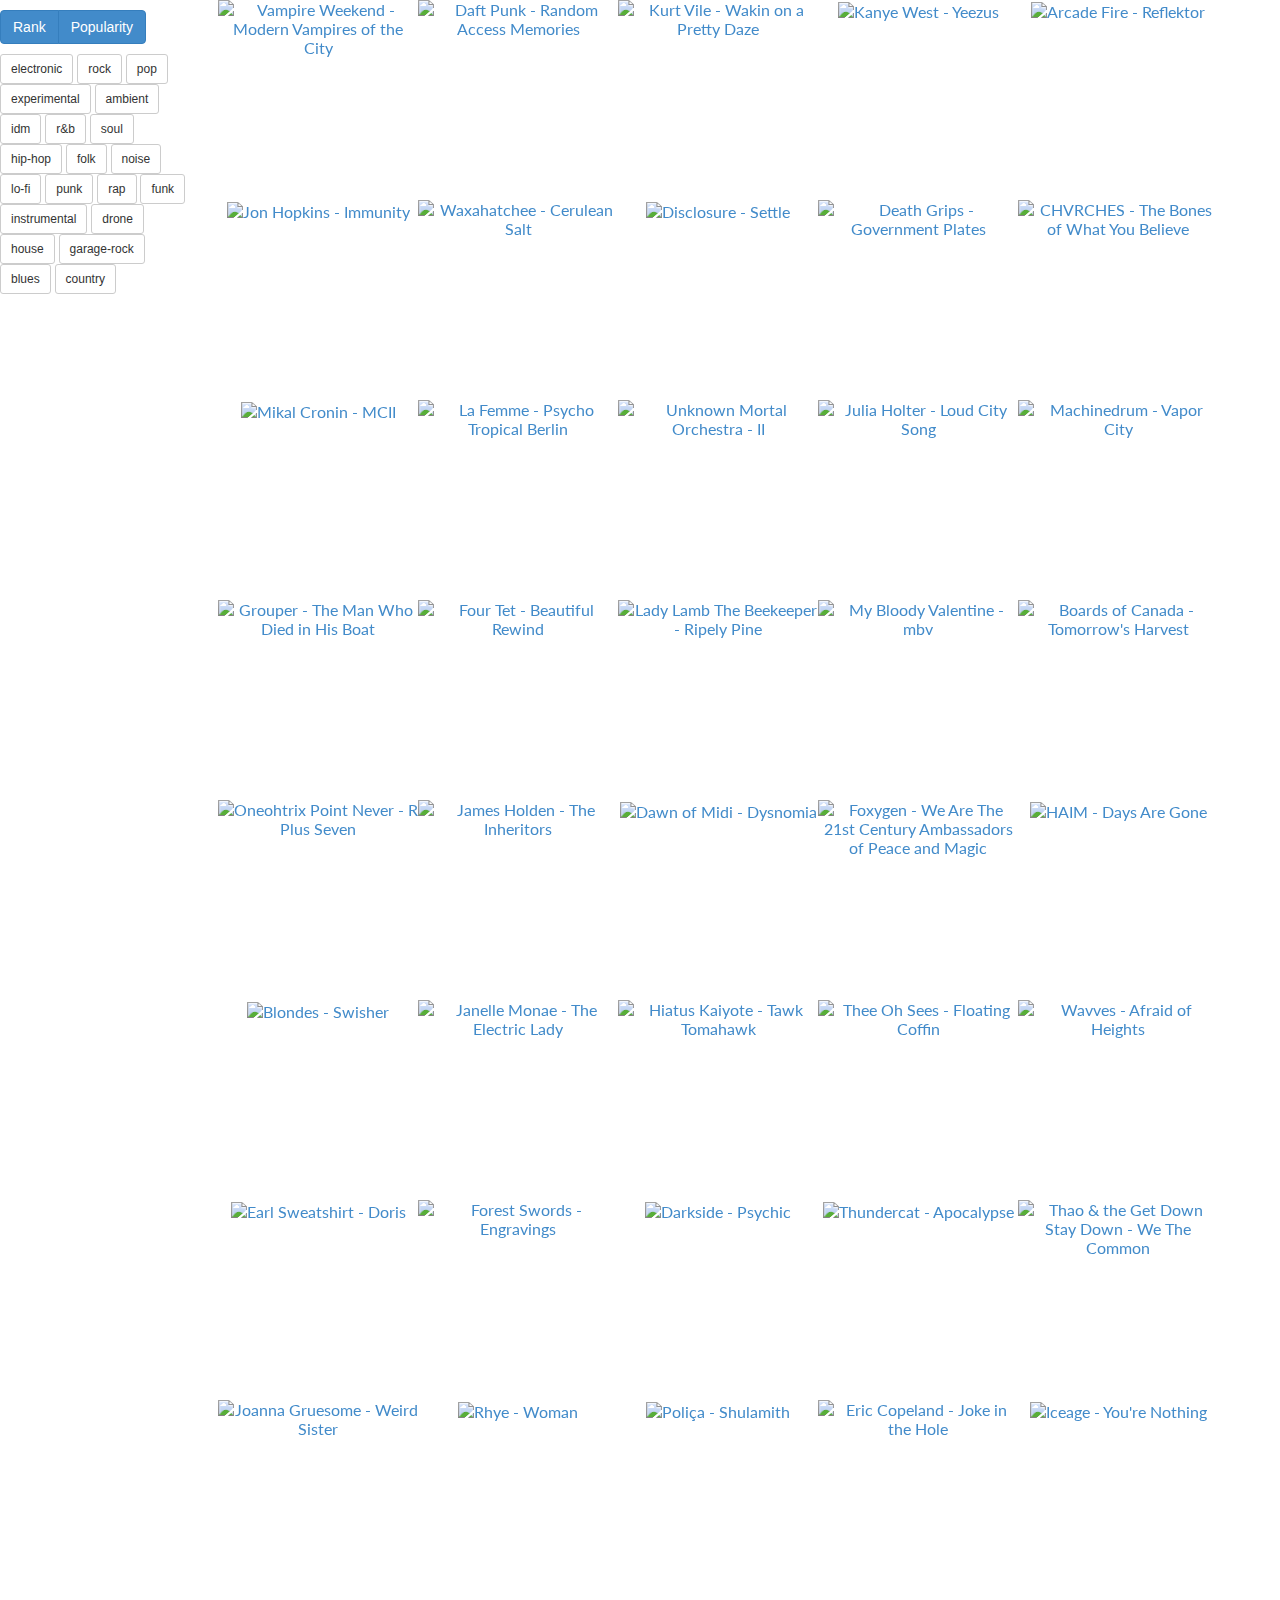
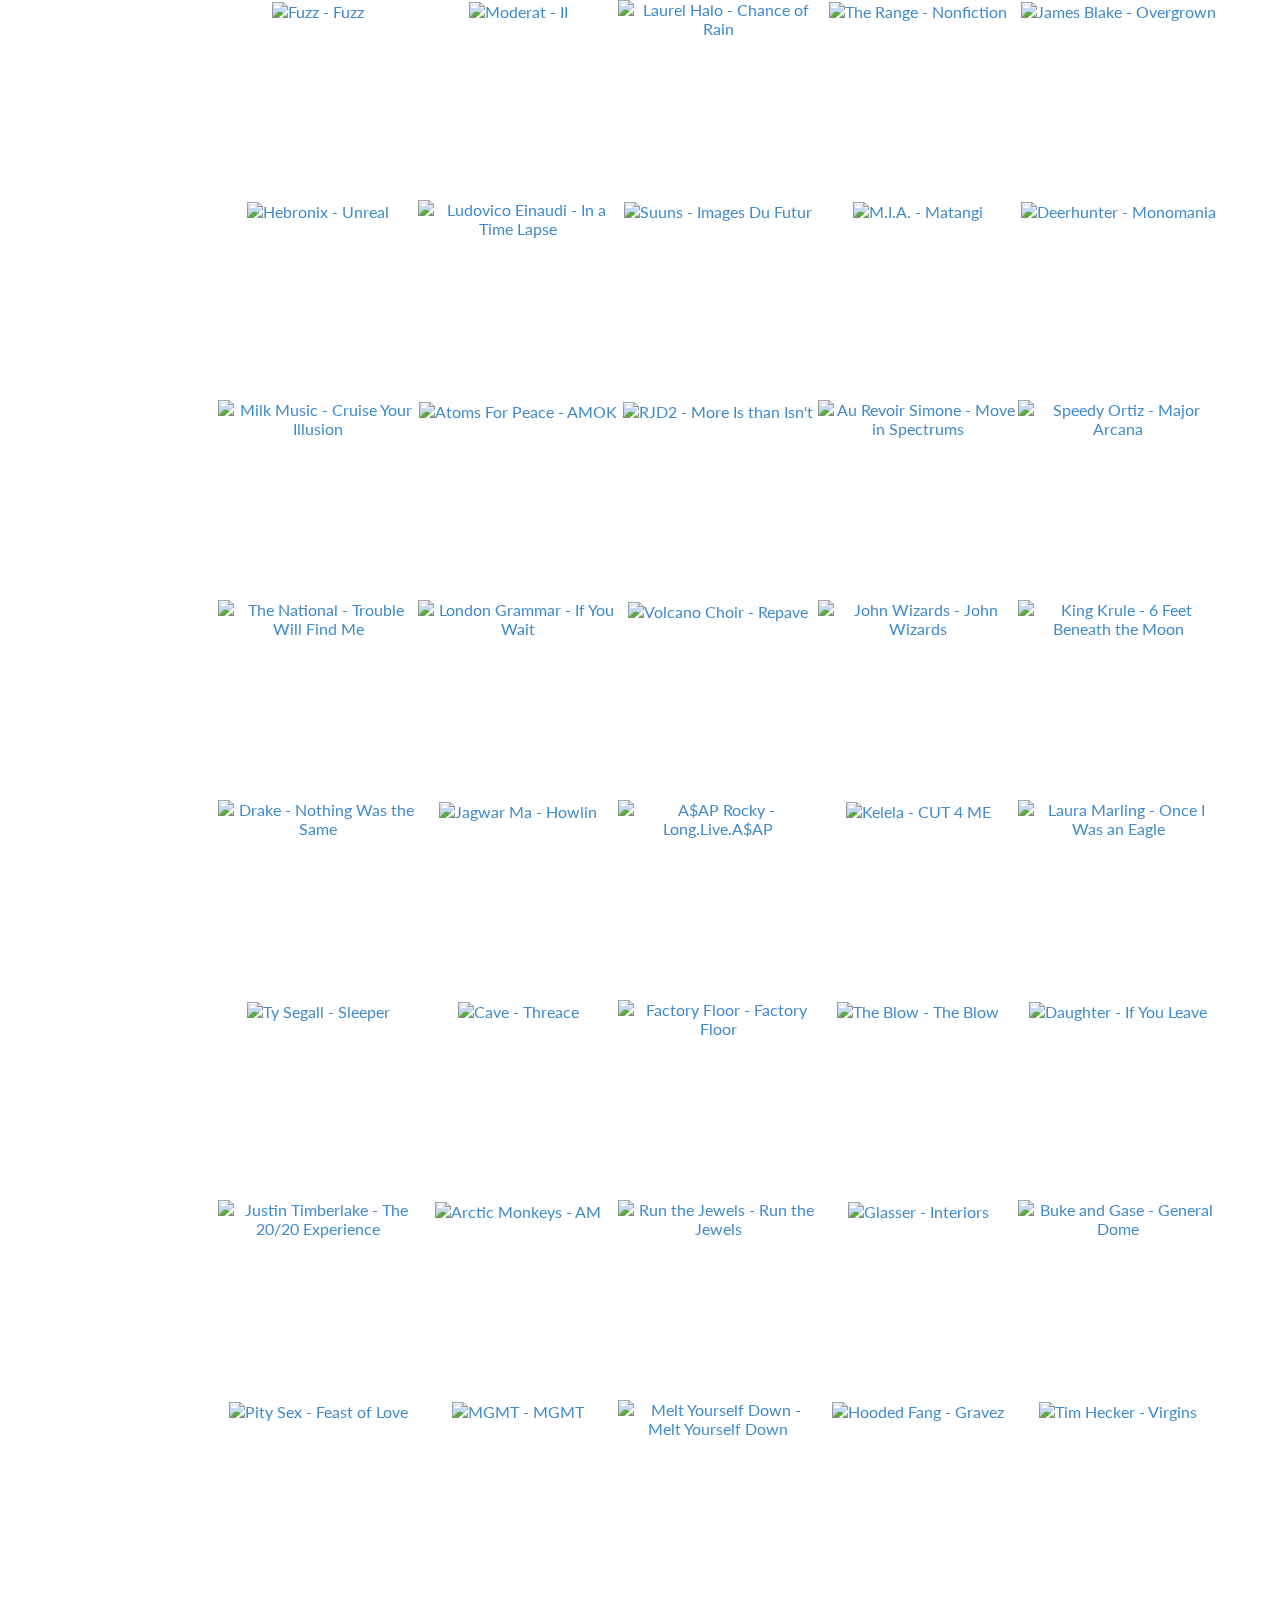
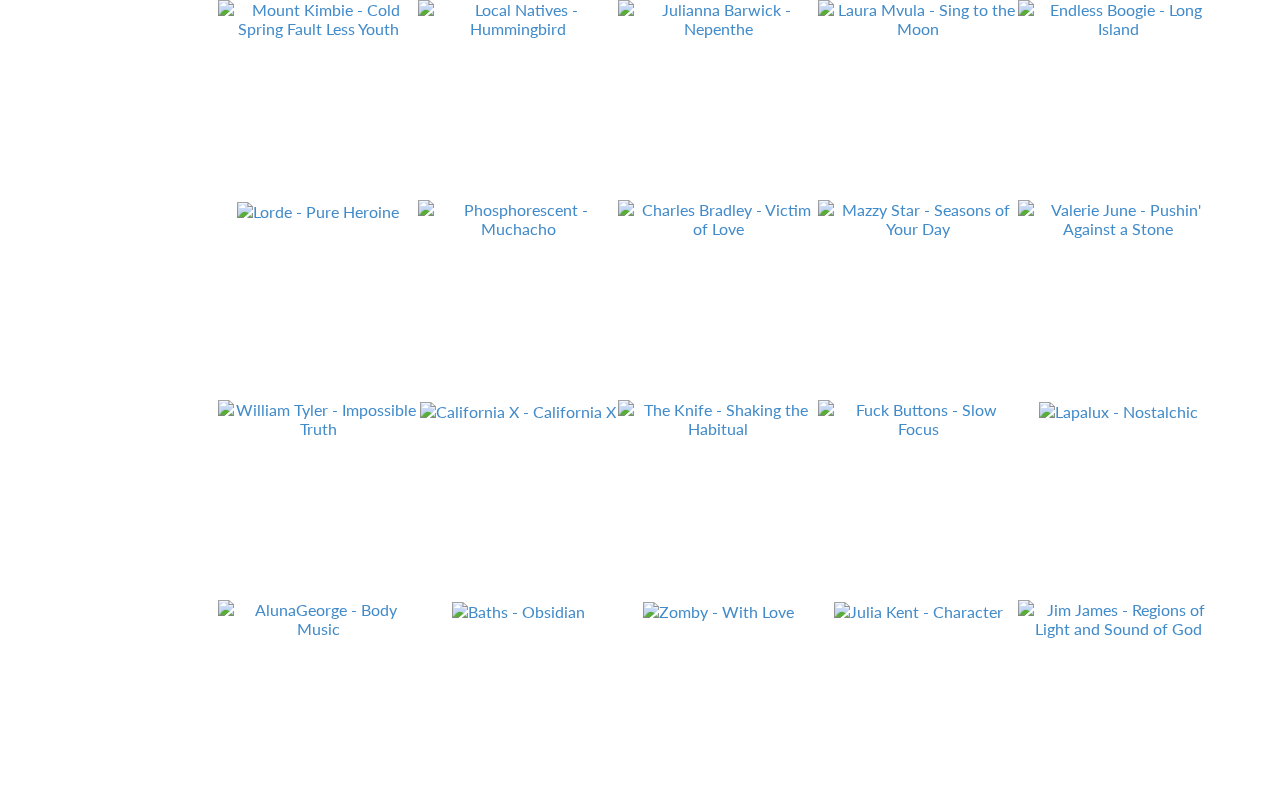
==== commit 6bc8d835: "Add Back to top button, make filter buttons smaller" ====
--- a/site/index.html
+++ b/site/index.html
@@ -12,6 +12,7 @@
     <title>AOTY</title>
   </head>
   <body>
+  <a href="#" class="back-to-top">Back to Top</a>
   <div class='continer'>
     <div class='row'>
       <div class="col-sm-2">
@@ -24,67 +25,67 @@
         
   <div id='filters'>
       
-  <button type="button" class="btn btn-default" data-filter-value=".electronic">electronic</button>
-
-      
-  <button type="button" class="btn btn-default" data-filter-value=".rock">rock</button>
-
-      
-  <button type="button" class="btn btn-default" data-filter-value=".pop">pop</button>
-
-      
-  <button type="button" class="btn btn-default" data-filter-value=".experimental">experimental</button>
-
-      
-  <button type="button" class="btn btn-default" data-filter-value=".ambient">ambient</button>
-
-      
-  <button type="button" class="btn btn-default" data-filter-value=".idm">idm</button>
-
-      
-  <button type="button" class="btn btn-default" data-filter-value=".rb">r&b</button>
-
-      
-  <button type="button" class="btn btn-default" data-filter-value=".soul">soul</button>
-
-      
-  <button type="button" class="btn btn-default" data-filter-value=".hiphop">hip-hop</button>
-
-      
-  <button type="button" class="btn btn-default" data-filter-value=".folk">folk</button>
-
-      
-  <button type="button" class="btn btn-default" data-filter-value=".noise">noise</button>
-
-      
-  <button type="button" class="btn btn-default" data-filter-value=".lofi">lo-fi</button>
-
-      
-  <button type="button" class="btn btn-default" data-filter-value=".punk">punk</button>
-
-      
-  <button type="button" class="btn btn-default" data-filter-value=".rap">rap</button>
-
-      
-  <button type="button" class="btn btn-default" data-filter-value=".funk">funk</button>
-
-      
-  <button type="button" class="btn btn-default" data-filter-value=".instrumental">instrumental</button>
-
-      
-  <button type="button" class="btn btn-default" data-filter-value=".drone">drone</button>
-
-      
-  <button type="button" class="btn btn-default" data-filter-value=".house">house</button>
-
-      
-  <button type="button" class="btn btn-default" data-filter-value=".garagerock">garage-rock</button>
-
-      
-  <button type="button" class="btn btn-default" data-filter-value=".blues">blues</button>
-
-      
-  <button type="button" class="btn btn-default" data-filter-value=".country">country</button>
+  <button type="button" class="btn btn-sm btn-default" data-filter-value=".electronic">electronic</button>
+
+      
+  <button type="button" class="btn btn-sm btn-default" data-filter-value=".rock">rock</button>
+
+      
+  <button type="button" class="btn btn-sm btn-default" data-filter-value=".pop">pop</button>
+
+      
+  <button type="button" class="btn btn-sm btn-default" data-filter-value=".experimental">experimental</button>
+
+      
+  <button type="button" class="btn btn-sm btn-default" data-filter-value=".ambient">ambient</button>
+
+      
+  <button type="button" class="btn btn-sm btn-default" data-filter-value=".idm">idm</button>
+
+      
+  <button type="button" class="btn btn-sm btn-default" data-filter-value=".rb">r&b</button>
+
+      
+  <button type="button" class="btn btn-sm btn-default" data-filter-value=".soul">soul</button>
+
+      
+  <button type="button" class="btn btn-sm btn-default" data-filter-value=".hiphop">hip-hop</button>
+
+      
+  <button type="button" class="btn btn-sm btn-default" data-filter-value=".folk">folk</button>
+
+      
+  <button type="button" class="btn btn-sm btn-default" data-filter-value=".noise">noise</button>
+
+      
+  <button type="button" class="btn btn-sm btn-default" data-filter-value=".lofi">lo-fi</button>
+
+      
+  <button type="button" class="btn btn-sm btn-default" data-filter-value=".punk">punk</button>
+
+      
+  <button type="button" class="btn btn-sm btn-default" data-filter-value=".rap">rap</button>
+
+      
+  <button type="button" class="btn btn-sm btn-default" data-filter-value=".funk">funk</button>
+
+      
+  <button type="button" class="btn btn-sm btn-default" data-filter-value=".instrumental">instrumental</button>
+
+      
+  <button type="button" class="btn btn-sm btn-default" data-filter-value=".drone">drone</button>
+
+      
+  <button type="button" class="btn btn-sm btn-default" data-filter-value=".house">house</button>
+
+      
+  <button type="button" class="btn btn-sm btn-default" data-filter-value=".garagerock">garage-rock</button>
+
+      
+  <button type="button" class="btn btn-sm btn-default" data-filter-value=".blues">blues</button>
+
+      
+  <button type="button" class="btn btn-sm btn-default" data-filter-value=".country">country</button>
 
   </div>
 
@@ -836,6 +837,22 @@
           var selector = selectors.join('');
           $('#container').isotope({ filter: selector });
         });
+
+        var offset = 220;
+        var duration = 500;
+        jQuery(window).scroll(function() {
+            if (jQuery(this).scrollTop() > offset) {
+                jQuery('.back-to-top').fadeIn(duration);
+            } else {
+                jQuery('.back-to-top').fadeOut(duration);
+            }
+        });
+
+        jQuery('.back-to-top').click(function(event) {
+            event.preventDefault();
+            jQuery('html, body').animate({scrollTop: 0}, duration);
+            return false;
+        })
       });
     </script>
   </body>
--- a/site/css/style.css
+++ b/site/css/style.css
@@ -5,6 +5,22 @@
 
 img {
      max-width: 100%;
+}
+
+.back-to-top {
+    position: fixed;
+    bottom: 2em;
+    left: 0px;
+    text-decoration: none;
+    color: #000000;
+    background-color: rgba(235, 235, 235, 0.80);
+    font-size: 12px;
+    padding: 1em;
+    display: none;
+}
+
+.back-to-top:hover {
+    background-color: rgba(135, 135, 135, 0.50);
 }
 
 /* Start: Recommended Isotope styles */
